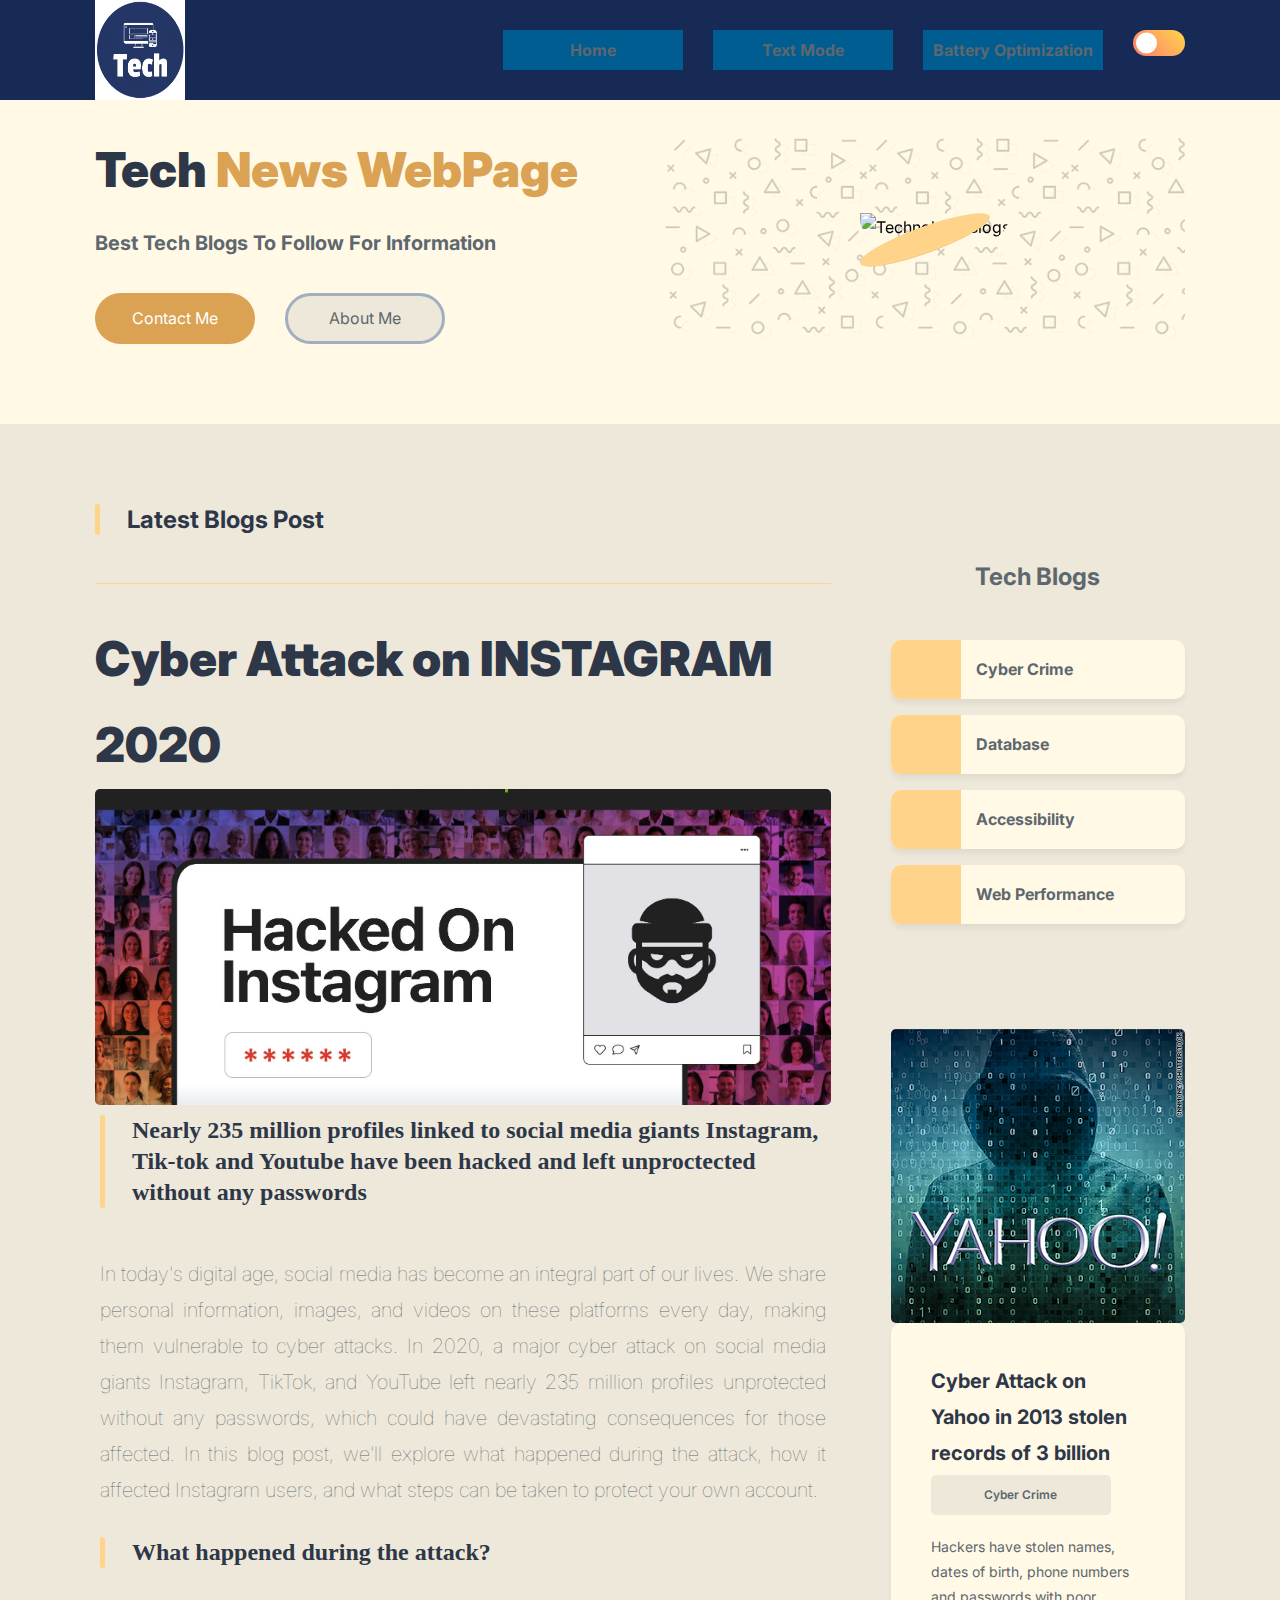
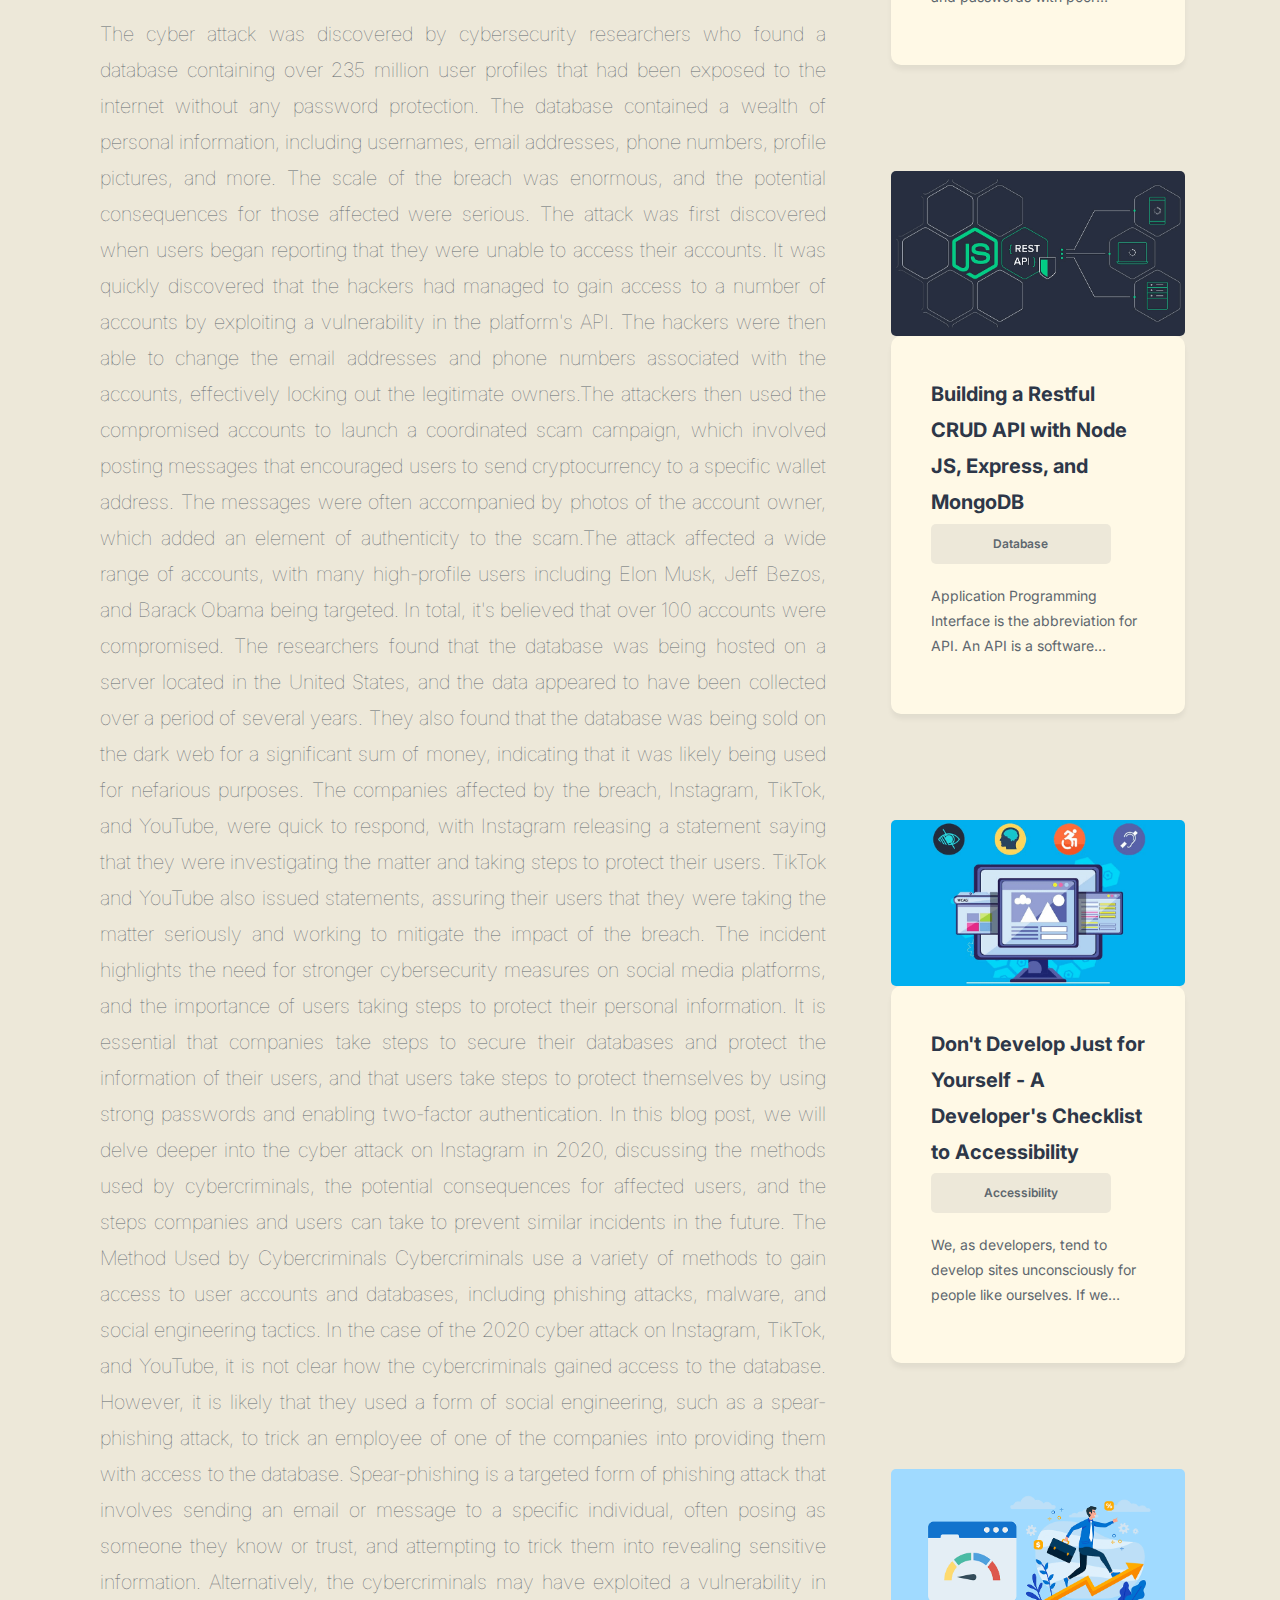
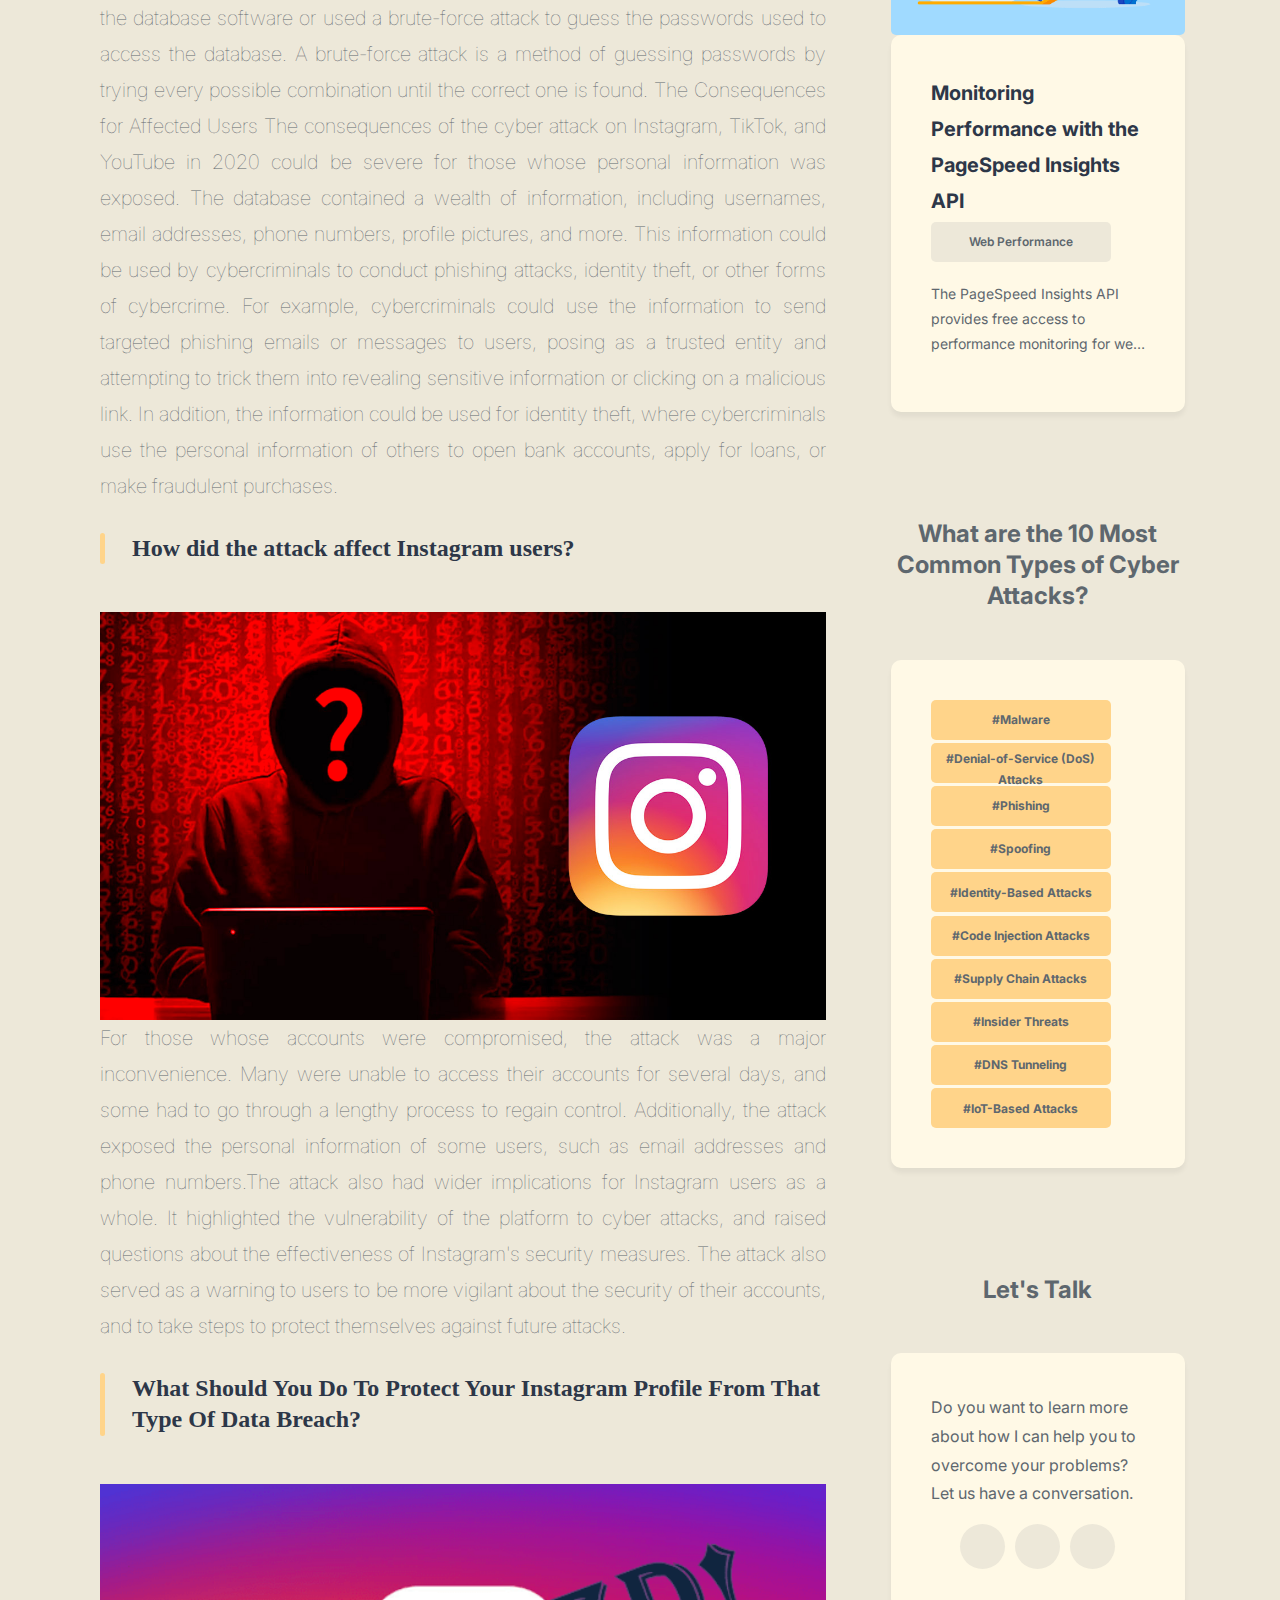
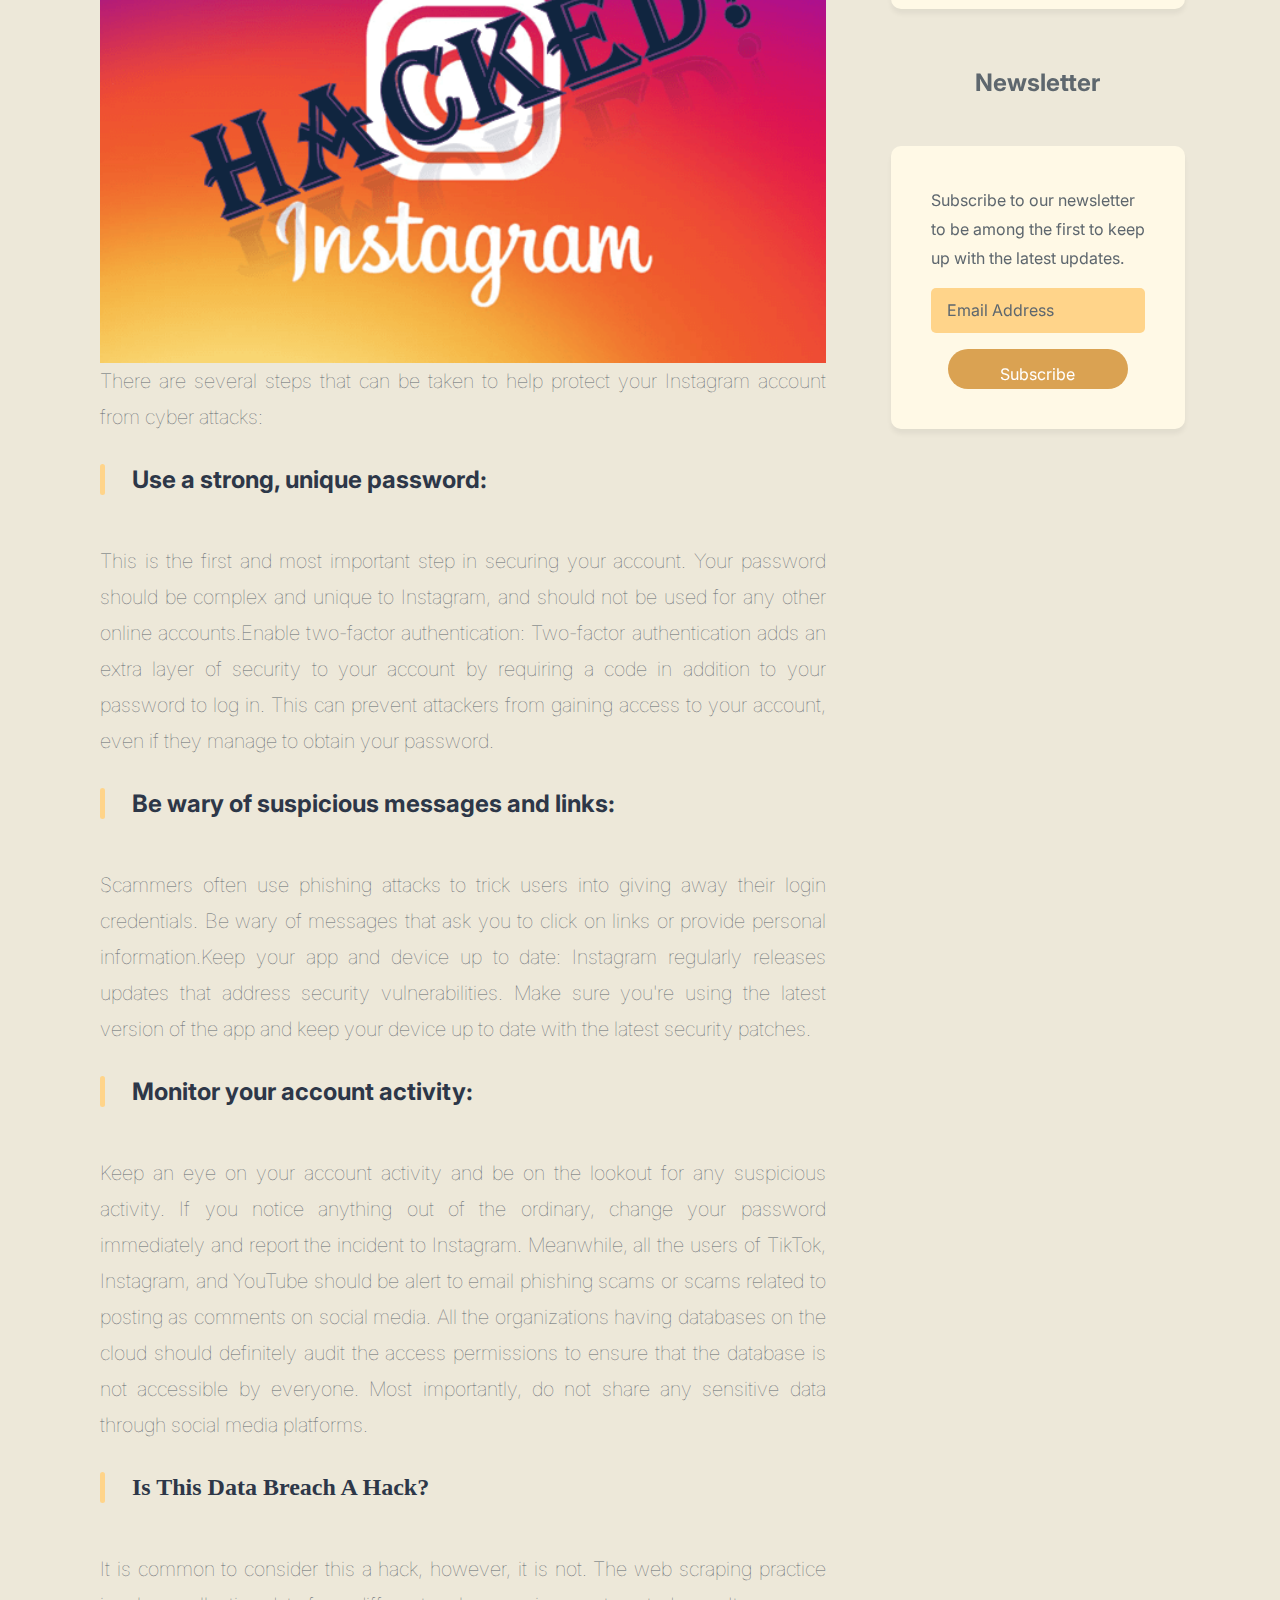
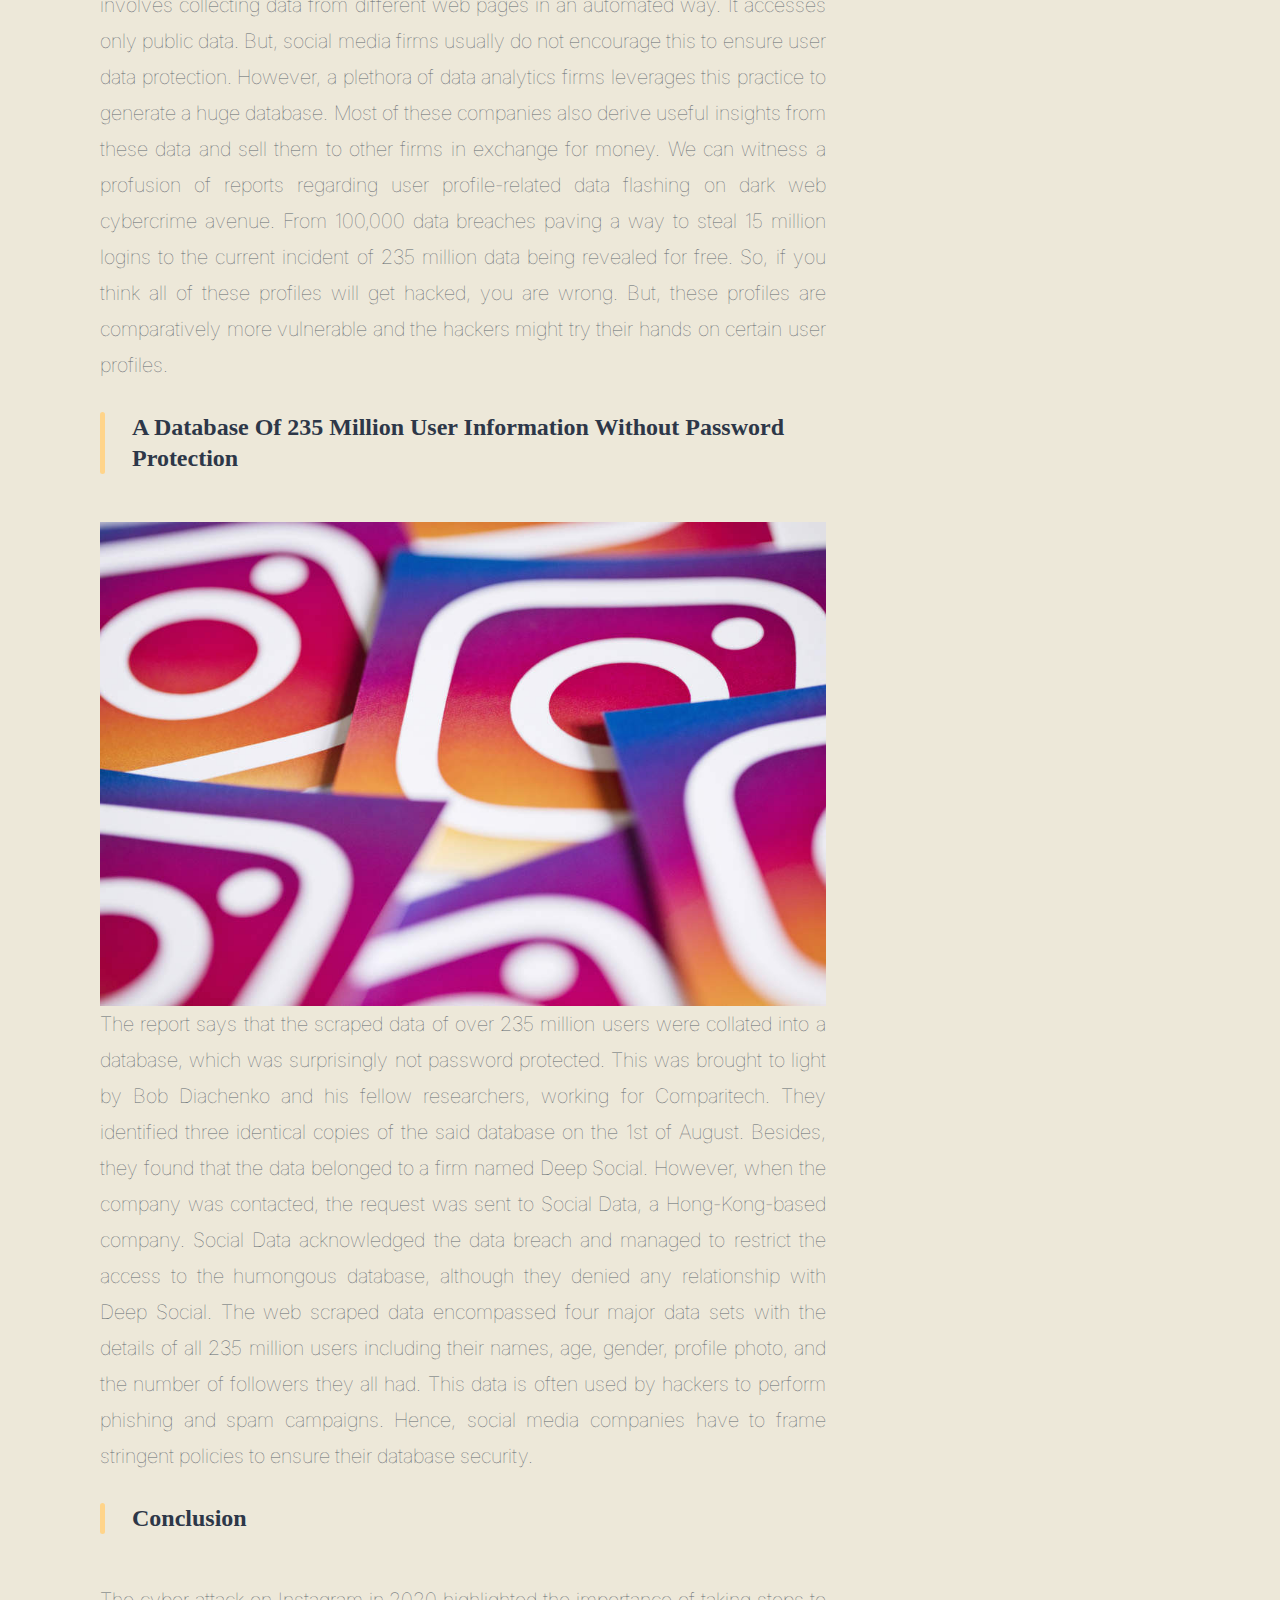
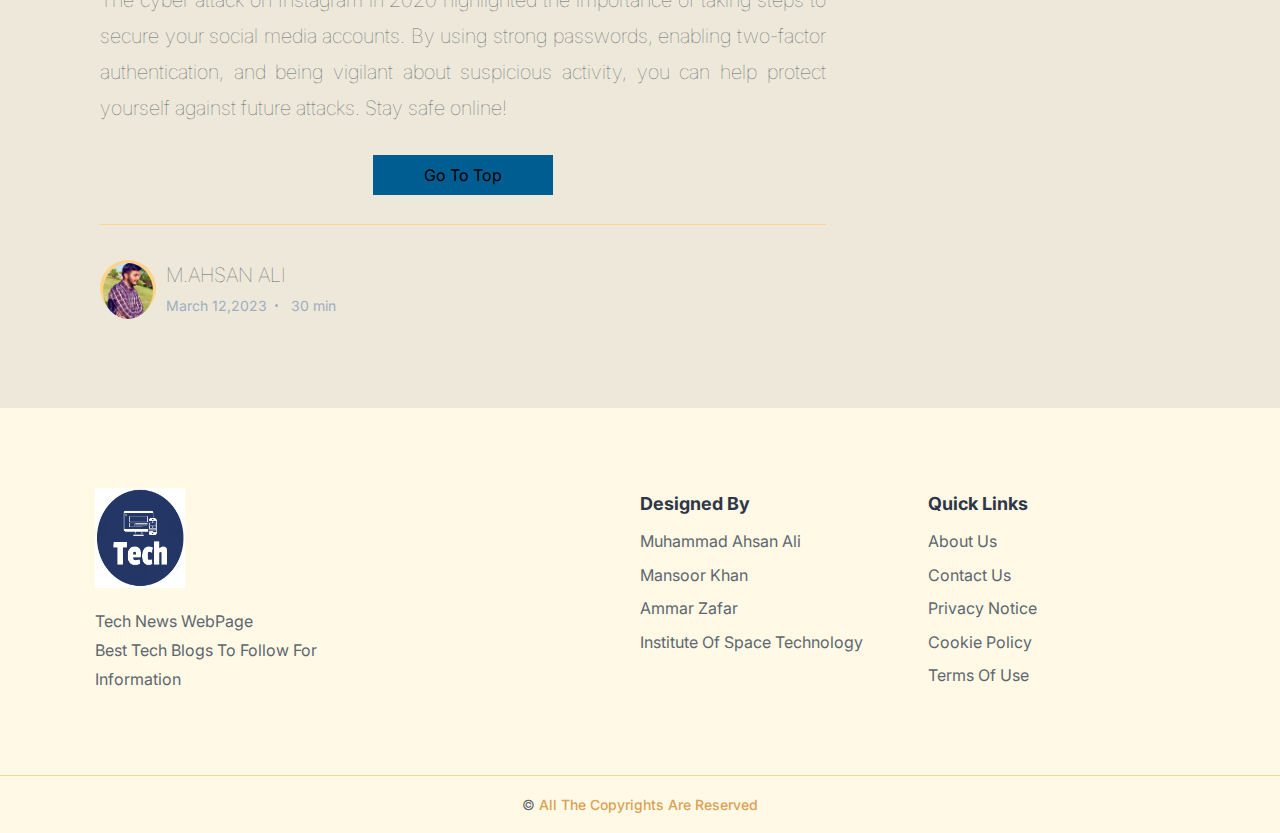
==== 200901025_CyberAttack_INSTAGRAM/index.html @ 63cee35b "back to normal" ====
<!DOCTYPE html>
<html lang="en">
<head>

  <meta charset="UTF-8">
  <meta http-equiv="X-UA-Compatible" content="IE=edge">
  <meta name="viewport" content="width=device-width, initial-scale=1.0">
  <title>Technology Blogs </title>
  <link rel="shortcut icon" href="./assets/images/fav.png" type="image/x-icon">
  <link rel="stylesheet" href="./assets/css/style.css">
  <link rel="preconnect" href="https://fonts.googleapis.com">
  <link rel="preconnect" href="https://fonts.gstatic.com" crossorigin>
  <link href="https://fonts.googleapis.com/css2?family=Inter:wght@400;500;600;700;900&display=swap" rel="stylesheet">
</head>
<!--
  Header section
-->
<body class="light-theme">

  <header>
    <div class="container">
      <nav class="navbar">
        <div class="logo-container">
          <img src="./assets/images/fav.png" alt="Tech blog's logo" width="90" height="100" id="logo-img" style="">
        </div>
        <div class="btn-group">
          <button class="theme-btn theme-btn-mobile light">
            <ion-icon name="moon" class="moon"></ion-icon>
            <ion-icon name="sunny" class="sun"></ion-icon>
          </button>
          <button class="nav-menu-btn">
            <ion-icon name="menu-outline"></ion-icon>
          </button>
        </div>
        <!-- ==========================NAVIGATION BAR============================= -->
        <div class="flex-wrapper">
          <ul class="desktop-nav">
            <li>
              <button onclick="location.href='#'" class="nav-link">Home</button>
            </li>
            <li>
              <button onclick="toggleTextMode()" id="textModeBtn" class="nav-link">Text Mode</button>
            </li>
            <li>
              <button id="batteryOptimizedBtn" class="nav-link" onclick="optimizeBattery()">Battery
                Optimization</button>
            </li>
          </ul>
          <button class="theme-btn theme-btn-desktop light">
            <ion-icon name="moon" class="moon"></ion-icon>
            <ion-icon name="sunny" class="sun"></ion-icon>
          </button>
        </div>
        <div class="mobile-nav">
          <button class="nav-close-btn">
            <ion-icon name="close-outline"></ion-icon>
          </button>
          <div class="wrapper">
            <p class="h3 nav-title">Main Menu</p>
            <ul>
              <li class="nav-item">
                <button onclick="location.href='#'" class="nav-link">Home</button>
              </li>
              <li class="nav-item">
                <button onclick="toggleTextMode()" id="textModeBtn" class="nav-link">Text Mode</button>
              </li>
              <li class="nav-item">
                <button id="batteryOptimizedBtn" class="nav-link" onclick="optimizeBattery()">Battery
                Optimization</button>
              </li>
              <button class="theme-btn theme-btn-desktop light">
                <ion-icon name="moon" class="moon"></ion-icon>
                <ion-icon name="sunny" class="sun"></ion-icon>
              </button>
            </ul>
          </div>
          <div>
            <p class="h3 nav-title">Blogs Types</p>
            <ul>
              <li class="nav-item">
                <a href="#" class="nav-link">Cybercrime</a>
              </li>
              <li class="nav-item">
                <a href="#" class="nav-link">Database</a>
              </li>
              <li class="nav-item">
                <a href="#" class="nav-link">Accessibility</a>
              </li>

              <li class="nav-item">
                <a href="#" class="nav-link">Web Performance</a>
              </li>
            </ul>
          </div>
        </div>
      </nav>
    </div>
  </header>
  <main>
    <!--
      - #HERO SECTION
    -->
    <div class="hero">
      <div class="container">
        <div class="left">
          <h1 class="h1">
            Tech <b>News&nbsp;WebPage</b>
          </h1>
          <p class="h3">
            Best Tech Blogs To Follow For Information
          </p>
          <div class="btn-group">
            <a href="#" class="btn btn-primary">Contact Me</a>
            <a href="#" class="btn btn-secondary">About Me</a>
          </div>
        </div>
        <div class="right">
          <div class="pattern-bg"></div>
          <div class="img-box">
            <img src="./assets/images/hero.png" alt="Technology Blogs" class="hero-img">
            <div class="shape shape-1"></div>
            <div class="shape shape-2"></div>
          </div>
        </div>
      </div>
    </div>
    <div class="main">
      <div class="container">
        <!--
          - BLOG SECTION
        -->
        <div class="blog">
          <h2 class="h2">Latest Blogs Post</h2>
         <!-- =========================================================================== -->
          <!--                 Blog on Cyber Attack on INSTAGRAM 2020                     -->
          <!-- =========================================================================== -->
          <p class="copyright"></p>
          <h1><a href="" class="h1">
              <m>Cyber Attack on INSTAGRAM 2020</m>
            </a></h1>
          <div class="blog-card-banner">
            <img src="./assets/images/insta1.png" alt="Building a Restful CRUD API with Node JS, Express, and MongoDB"
              width="250" class="blog-banner-img">
          </div>
          <div class="blog-content-wrapper">
            <h2>
              <k><a href="" class="h2">Nearly 235 million profiles linked to social media giants Instagram, Tik-tok and
                  Youtube have been hacked and left unproctected without any passwords</a></k>
            </h2>
            <p>
            <h4 class="h4">In today's digital age, social media has become an integral part of our lives. We share
              personal information, images, and videos on these platforms every day, making them vulnerable to cyber
              attacks. In 2020, a major cyber attack on social media giants Instagram, TikTok, and YouTube left nearly
              235 million profiles unprotected without any passwords, which could have devastating consequences for
              those affected.
              In this blog post, we'll explore what happened during the attack, how it affected Instagram users, and
              what steps can be taken to protect your own account.
            </h4><br>
            <h2>
              <k><a class="h2">What happened during the attack?</a></k>
            </h2>
            <h4 class="h4">The cyber attack was discovered by cybersecurity researchers who found a database containing
              over 235 million user profiles that had been exposed to the internet without any password protection. The
              database contained a wealth of personal information, including usernames, email addresses, phone numbers,
              profile pictures, and more. The scale of the breach was enormous, and the potential consequences for those
              affected were serious. The attack was first discovered when users began reporting that they were unable to
              access their accounts. It was quickly discovered that the hackers had managed to gain access to a number
              of accounts by exploiting a vulnerability in the platform's API. The hackers were then able to change the
              email addresses and phone numbers associated with the accounts, effectively locking out the legitimate
              owners.The attackers then used the compromised accounts to launch a coordinated scam campaign, which
              involved posting messages that encouraged users to send cryptocurrency to a specific wallet address. The
              messages were often accompanied by photos of the account owner, which added an element of authenticity to
              the scam.The attack affected a wide range of accounts, with many high-profile users including Elon Musk,
              Jeff Bezos, and Barack Obama being targeted. In total, it's believed that over 100 accounts were
              compromised. The researchers found that the database was being hosted on a server located in the United
              States, and the data appeared to have been collected over a period of several years. They also found that
              the database was being sold on the dark web for a significant sum of money, indicating that it was likely
              being used for nefarious purposes. The companies affected by the breach, Instagram, TikTok, and YouTube,
              were quick to respond, with Instagram releasing a statement saying that they were investigating the matter
              and taking steps to protect their users. TikTok and YouTube also issued statements, assuring their users
              that they were taking the matter seriously and working to mitigate the impact of the breach. The incident
              highlights the need for stronger cybersecurity measures on social media platforms, and the importance of
              users taking steps to protect their personal information. It is essential that companies take steps to
              secure their databases and protect the information of their users, and that users take steps to protect
              themselves by using strong passwords and enabling two-factor authentication. In this blog post, we will
              delve deeper into the cyber attack on Instagram in 2020, discussing the methods used by cybercriminals,
              the potential consequences for affected users, and the steps companies and users can take to prevent
              similar incidents in the future. The Method Used by Cybercriminals Cybercriminals use a variety of methods
              to gain access to user accounts and databases, including phishing attacks, malware, and social engineering
              tactics. In the case of the 2020 cyber attack on Instagram, TikTok, and YouTube, it is not clear how the
              cybercriminals gained access to the database. However, it is likely that they used a form of social
              engineering, such as a spear-phishing attack, to trick an employee of one of the companies into providing
              them with access to the database. Spear-phishing is a targeted form of phishing attack that involves
              sending an email or message to a specific individual, often posing as someone they know or trust, and
              attempting to trick them into revealing sensitive information. Alternatively, the cybercriminals may have
              exploited a vulnerability in the database software or used a brute-force attack to guess the passwords
              used to access the database. A brute-force attack is a method of guessing passwords by trying every
              possible combination until the correct one is found. The Consequences for Affected Users The consequences
              of the cyber attack on Instagram, TikTok, and YouTube in 2020 could be severe for those whose personal
              information was exposed. The database contained a wealth of information, including usernames, email
              addresses, phone numbers, profile pictures, and more. This information could be used by cybercriminals to
              conduct phishing attacks, identity theft, or other forms of cybercrime. For example, cybercriminals could
              use the information to send targeted phishing emails or messages to users, posing as a trusted entity and
              attempting to trick them into revealing sensitive information or clicking on a malicious link. In
              addition, the information could be used for identity theft, where cybercriminals use the personal
              information of others to open bank accounts, apply for loans, or make fraudulent purchases.</h4><br>
            <h2>
              <k><a class="h2">How did the attack affect Instagram users?</a></k>
            </h2>
            <img src="./assets/images/insta2.png" alt="Building a Restful CRUD API with Node JS, Express, and MongoDB"
              width="250" class="blog-banner-img">
            <h4 class="h4">For those whose accounts were compromised, the attack was a major inconvenience. Many were
              unable to access their accounts for several days, and some had to go through a lengthy process to regain
              control. Additionally, the attack exposed the personal information of some users, such as email addresses
              and phone numbers.The attack also had wider implications for Instagram users as a whole. It highlighted
              the vulnerability of the platform to cyber attacks, and raised questions about the effectiveness of
              Instagram's security measures. The attack also served as a warning to users to be more vigilant about the
              security of their accounts, and to take steps to protect themselves against future attacks.</h4><br>
            <h2>
              <k><a class="h2">What Should You Do To Protect Your Instagram Profile From That Type Of Data Breach? </a>
              </k>
            </h2>
            <img src="./assets/images/insta3.png" alt="Building a Restful CRUD API with Node JS, Express, and MongoDB"
              width="250" class="blog-banner-img">
            <h4 class="h4">There are several steps that can be taken to help protect your Instagram account from cyber
              attacks:</h4><br>
            <h2><a class="h2">Use a strong, unique password: </a></h2>
            <h4 class="h4">This is the first and most important step in securing your account. Your password should be
              complex and unique to Instagram, and should not be used for any other online accounts.Enable two-factor
              authentication: Two-factor authentication adds an extra layer of security to your account by requiring a
              code in addition to your password to log in. This can prevent attackers from gaining access to your
              account, even if they manage to obtain your password.</h4><br>
            <h2><a class="h2">Be wary of suspicious messages and links: </a></h2>
            <h4 class="h4">Scammers often use phishing attacks to trick users into giving away their login credentials.
              Be wary of messages that ask you to click on links or provide personal information.Keep your app and
              device up to date: Instagram regularly releases updates that address security vulnerabilities. Make sure
              you're using the latest version of the app and keep your device up to date with the latest security
              patches.</h4><br>
            <h2><a class="h2">Monitor your account activity: </a></h2>
            <h4 class="h4">Keep an eye on your account activity and be on the lookout for any suspicious activity. If
              you notice anything out of the ordinary, change your password immediately and report the incident to
              Instagram.
              Meanwhile, all the users of TikTok, Instagram, and YouTube should be alert to email phishing scams or
              scams related to posting as comments on social media. All the organizations having databases on the cloud
              should definitely audit the access permissions to ensure that the database is not accessible by everyone.
              Most importantly, do not share any sensitive data through social media platforms.
            </h4><br>
            <h2>
              <k><a class="h2">Is This Data Breach A Hack? </a></k>
            </h2>
            <h4 class="h4">It is common to consider this a hack, however, it is not. The web scraping practice involves
              collecting data from different web pages in an automated way. It accesses only public data. But, social
              media firms usually do not encourage this to ensure user data protection. However, a plethora of data
              analytics firms leverages this practice to generate a huge database. Most of these companies also derive
              useful insights from these data and sell them to other firms in exchange for money.
              We can witness a profusion of reports regarding user profile-related data flashing on dark web cybercrime
              avenue. From 100,000 data breaches paving a way to steal 15 million logins to the current incident of 235
              million data being revealed for free. So, if you think all of these profiles will get hacked, you are
              wrong. But, these profiles are comparatively more vulnerable and the hackers might try their hands on
              certain user profiles.
            </h4><br>
            <h2>
              <k><a class="h2">A Database Of 235 Million User Information Without Password Protection </a></k>
            </h2>
            <img src="./assets/images/insta4.png" alt="Building a Restful CRUD API with Node JS, Express, and MongoDB"
              width="250" class="blog-banner-img">
            <h4 class="h4">The report says that the scraped data of over 235 million users were collated into a
              database, which was surprisingly not password protected. This was brought to light by Bob Diachenko and
              his fellow researchers, working for Comparitech. They identified three identical copies of the said
              database on the 1st of August. Besides, they found that the data belonged to a firm named Deep Social.
              However, when the company was contacted, the request was sent to Social Data, a Hong-Kong-based company.
              Social Data acknowledged the data breach and managed to restrict the access to the humongous database,
              although they denied any relationship with Deep Social. The web scraped data encompassed four major data
              sets with the details of all 235 million users including their names, age, gender, profile photo, and the
              number of followers they all had. This data is often used by hackers to perform phishing and spam
              campaigns. Hence, social media companies have to frame stringent policies to ensure their database
              security. </h4><br>
            <h2>
              <k><a class="h2">Conclusion</a></k>
            </h2>
            <h4 class="h4">The cyber attack on Instagram in 2020 highlighted the importance of taking steps to secure
              your social media accounts. By using strong passwords, enabling two-factor authentication, and being
              vigilant about suspicious activity, you can help protect yourself against future attacks. Stay safe
              online!</h4><br>
            </p>
            <div class="button-container">
              <button onclick="topFunction()" id="myBtn" title="Go to top">Go To Top</button>
            </div><br>
            <p class="copyright"></p>
            <div class="wrapper-flex">
              <div class="profile-wrapper">
                <img src="./assets/images/author.png" alt="Julia walker" width="50">
              </div>
              <div class="wrapper">
                <a href="#" class="h4">M.AHSAN ALI</a>
                <p class="text-sm">
                  <time datetime="2021-10-15">March 12,2023</time>
                  <span class="separator"></span>
                  <ion-icon name="time-outline"></ion-icon>
                  <time datetime="PT5M">30 min</time>
                </p>
              </div>
            </div>
          </div>
          <!-- =================================================================== -->
        </div>
        <!--
          - ASIDE
        -->
        <div class="aside">
          <br><br>
          <div class="topics">
            <h2 class="h2">Tech Blogs</h2>
            <a href="#" class="topic-btn">
              <div class="icon-box">
                <ion-icon name="Skull-outline"></ion-icon>
              </div>
              <p>Cyber Crime</p>
            </a>
            <a href="#" class="topic-btn">
              <div class="icon-box">
                <ion-icon name="server-outline"></ion-icon>
              </div>
              <p>Database</p>
            </a>
            <a href="#" class="topic-btn">
              <div class="icon-box">
                <ion-icon name="accessibility-outline"></ion-icon>
              </div>
              <p>Accessibility</p>
            </a>
            <a href="#" class="topic-btn">
              <div class="icon-box">
                <ion-icon name="rocket-outline"></ion-icon>
              </div>
              <p>Web Performance</p>
            </a>
          </div>
          <br><br>
          <!-- ==================================TEMP1============================= -->
          <div class="tags">
            <div class="blog-card-banner">
              <img src="./assets/images/blog-3.png" alt="Dynamically Securing Databases using Hashicorp Vault"
                width="250" class="blog-banner-img">
            </div>
            <div class="wrapper">
              <h3><a href="" class="h3">Cyber Attack on Yahoo in 2013 stolen records of 3 billion</a></h3>
              <button class="blog-topic text-tiny">Cyber Crime</button>
              <p class="blog-text">
                Hackers have stolen names, dates of birth, phone numbers and passwords with poor encryption protection.
                In addition, they also had access to security questions and backup emails, useful information in case
                they were unable to crack certain passwords.
              </p>
            </div>
          </div>
          <!-- ==================================TEMP 2==============================-->
          <br><br>
          <div class="tags">
            <div class="blog-card-banner">
              <img src="./assets/images/blog-7.png" alt="Dynamically Securing Databases using Hashicorp Vault"
                width="250" class="blog-banner-img">
            </div>
            <div class="wrapper">
              <h3><a href="" class="h3">Building a Restful CRUD API with Node JS, Express, and MongoDB</a></h3>
              <button class="blog-topic text-tiny">Database</button>
              <p class="blog-text">
                Application Programming Interface is the abbreviation for API. An API is a software interface that
                enables two apps to communicate with one another. In other words, an API...
              </p>
            </div>
          </div>
          <!-- ==================================TEMP3 ================================-->
          <br><br>
          <div class="tags">
            <div class="blog-card-banner">
              <img src="./assets/images/blog-6.png" alt="Dynamically Securing Databases using Hashicorp Vault"
                width="250" class="blog-banner-img">
            </div>
            <div class="wrapper">
              <h3><a href="" class="h3">Don't Develop Just for Yourself - A Developer's Checklist to Accessibility</a>
              </h3>
              <button class="blog-topic text-tiny">Accessibility</button>
              <p class="blog-text">
                We, as developers, tend to develop sites unconsciously for people like ourselves. If we don't actively
                pay attention, the sites are often accessible only for certain...
              </p>
            </div>
          </div>
          <!-- ==================================TEMP4 ==============================-->
          <br><br>
          <div class="tags">
            <div class="blog-card-banner">
              <img src="./assets/images/blog-8.png" alt="Dynamically Securing Databases using Hashicorp Vault"
                width="250" class="blog-banner-img">
            </div>
            <div class="wrapper">
              <h3><a href="" class="h3">Monitoring Performance with the PageSpeed Insights API</a></h3>
              <button class="blog-topic text-tiny">Web Performance</button>
              <p class="blog-text">
                The PageSpeed Insights API provides free access to performance monitoring for web pages and returns data
                with suggestions for how to improve. The V5 API includes lab data from Lighthouse and real-world data
                from the Chrome User Experience Report (CrUX).
              </p>
            </div>
          </div>
          
          <!-- ==================================TEMP ================================-->
          <br><br>
          <div class="tags">
            <h2 class="h2">What are the 10 Most Common Types of Cyber Attacks?</h2>
            <div class="wrapper">
              <button class="hashtag">#Malware</button>
              <button class="hashtag">#Denial-of-Service (DoS) Attacks</button>
              <button class="hashtag">#Phishing </button>
              <button class="hashtag">#Spoofing </button>
              <button class="hashtag">#Identity-Based Attacks</button>
              <button class="hashtag">#Code Injection Attacks</button>
              <button class="hashtag">#Supply Chain Attacks</button>
              <button class="hashtag">#Insider Threats</button>
              <button class="hashtag">#DNS Tunneling</button>
              <button class="hashtag">#IoT-Based Attacks</button>
            </div>
          </div>
          <div class="contact">
            <br><br>
            <h2 class="h2">Let's Talk</h2>

            <div class="wrapper">

              <p>
                Do you want to learn more about how I can help you to overcome your problems? Let us have a
                conversation.
              </p>

              <ul class="social-link">

                <li>
                  <a href="#" class="icon-box discord">
                    <ion-icon name="logo-discord"></ion-icon>
                  </a>
                </li>

                <li>
                  <a href="#" class="icon-box twitter">
                    <ion-icon name="logo-twitter"></ion-icon>
                  </a>
                </li>

                <li>
                  <a href="#" class="icon-box facebook">
                    <ion-icon name="logo-facebook"></ion-icon>
                  </a>
                </li>

              </ul>

            </div>

            <br><br>

            <div class="newsletter">

              <h2 class="h2">Newsletter</h2>

              <div class="wrapper">

                <p>
                  Subscribe to our newsletter to be among the first to keep up with the latest updates.
                </p>

                <form action="#">
                  <input type="email" name="email" placeholder="Email Address" required>

                  <button type="submit" class="btn btn-primary">Subscribe</button>
                </form>

              </div>

            </div>

          </div>

        </div>

      </div>

  </main>

  <!--
    - #FOOTER
  -->

  <footer>

    <div class="container">

      <div class="wrapper">

        <a href="#" class="footer-logo">
          <img src="./assets/images/fav.png" alt="Tech blog's logo" width="90" height="100" id="logo-img" style="">
        </a>

        <p class="footer-text">
          Tech News WebPage<br>
          Best Tech Blogs To Follow For Information
        </p>

      </div>

      <div class="wrapper">

        <p class="footer-title">Designed By</p>

        <ul>

          <li>
            <a href="#" class="footer-link">Muhammad Ahsan Ali </a>
          </li>

          <li>
            <a href="#" class="footer-link">Mansoor Khan </a>
          </li>

          <li>
            <a href="#" class="footer-link">Ammar Zafar </a>
          </li>

          <li>
            <a href="#" class="footer-link">Institute Of Space Technology</a>
          </li>

        </ul>

      </div>

      <div class="wrapper">

        <p class="footer-title">Quick Links</p>

        <ul>
          <li>
            <a href="#" class="footer-link">About Us</a>
          </li>

          <li>
            <a href="#" class="footer-link">Contact Us</a>
          </li>
          <li>
            <a href="#" class="footer-link">Privacy Notice</a>
          </li>

          <li>
            <a href="#" class="footer-link">Cookie Policy</a>
          </li>

          <li>
            <a href="#" class="footer-link">Terms Of Use</a>
          </li>
        </ul>

      </div>
    </div>

    <p class="copyright">
      &copy; <a href="#">All The Copyrights Are Reserved </a>
    </p>

  </footer>
  <!--
    - custom js link
  -->
  <script src="./assets/js/script.min.js"></script>
  <script src="./assets/js/script.js"></script>
  <!--
    - ionicon link
  -->
  <script type="module" src="https://unpkg.com/ionicons@5.5.2/dist/ionicons/ionicons.esm.js"></script>
  <script nomodule src="https://unpkg.com/ionicons@5.5.2/dist/ionicons/ionicons.js"></script>

</body>

</html>

<script type="text/javascript">
;window.NREUM||(NREUM={});NREUM.init={distributed_tracing:{enabled:true},privacy:{cookies_enabled:true},ajax:{deny_list:["bam.eu01.nr-data.net"]}};

;NREUM.loader_config={accountID:"4302598",trustKey:"4302598",agentID:"538550368",licenseKey:"NRJS-611cd98911135802f0b",applicationID:"538550368"};
;NREUM.info={beacon:"bam.eu01.nr-data.net",errorBeacon:"bam.eu01.nr-data.net",licenseKey:"NRJS-611cd98911135802f0b",applicationID:"538550368",sa:1};
;/*! For license information please see nr-loader-spa-1.249.0.min.js.LICENSE.txt */
(()=>{var e,t,r={234:(e,t,r)=>{"use strict";r.d(t,{P_:()=>m,Mt:()=>b,C5:()=>s,DL:()=>A,OP:()=>N,lF:()=>j,Yu:()=>E,Dg:()=>v,CX:()=>c,GE:()=>x,sU:()=>R});var n=r(8632),i=r(9567);const o={beacon:n.ce.beacon,errorBeacon:n.ce.errorBeacon,licenseKey:void 0,applicationID:void 0,sa:void 0,queueTime:void 0,applicationTime:void 0,ttGuid:void 0,user:void 0,account:void 0,product:void 0,extra:void 0,jsAttributes:{},userAttributes:void 0,atts:void 0,transactionName:void 0,tNamePlain:void 0},a={};function s(e){if(!e)throw new Error("All info objects require an agent identifier!");if(!a[e])throw new Error("Info for ".concat(e," was never set"));return a[e]}function c(e,t){if(!e)throw new Error("All info objects require an agent identifier!");a[e]=(0,i.D)(t,o);const r=(0,n.ek)(e);r&&(r.info=a[e])}const u=e=>{if(!e||"string"!=typeof e)return!1;try{document.createDocumentFragment().querySelector(e)}catch{return!1}return!0};var d=r(7056),l=r(50);const f="[data-nr-mask]",h=()=>{const e={mask_selector:"*",block_selector:"[data-nr-block]",mask_input_options:{color:!1,date:!1,"datetime-local":!1,email:!1,month:!1,number:!1,range:!1,search:!1,tel:!1,text:!1,time:!1,url:!1,week:!1,textarea:!1,select:!1,password:!0}};return{feature_flags:[],proxy:{assets:void 0,beacon:void 0},privacy:{cookies_enabled:!0},ajax:{deny_list:void 0,block_internal:!0,enabled:!0,harvestTimeSeconds:10,autoStart:!0},distributed_tracing:{enabled:void 0,exclude_newrelic_header:void 0,cors_use_newrelic_header:void 0,cors_use_tracecontext_headers:void 0,allowed_origins:void 0},session:{domain:void 0,expiresMs:d.oD,inactiveMs:d.Hb},ssl:void 0,obfuscate:void 0,jserrors:{enabled:!0,harvestTimeSeconds:10,autoStart:!0},metrics:{enabled:!0,autoStart:!0},page_action:{enabled:!0,harvestTimeSeconds:30,autoStart:!0},page_view_event:{enabled:!0,autoStart:!0},page_view_timing:{enabled:!0,harvestTimeSeconds:30,long_task:!1,autoStart:!0},session_trace:{enabled:!0,harvestTimeSeconds:10,autoStart:!0},harvest:{tooManyRequestsDelay:60},session_replay:{autoStart:!0,enabled:!1,harvestTimeSeconds:60,sampling_rate:50,error_sampling_rate:50,collect_fonts:!1,inline_images:!1,inline_stylesheet:!0,mask_all_inputs:!0,get mask_text_selector(){return e.mask_selector},set mask_text_selector(t){u(t)?e.mask_selector="".concat(t,",").concat(f):""===t||null===t?e.mask_selector=f:(0,l.Z)("An invalid session_replay.mask_selector was provided. '*' will be used.",t)},get block_class(){return"nr-block"},get ignore_class(){return"nr-ignore"},get mask_text_class(){return"nr-mask"},get block_selector(){return e.block_selector},set block_selector(t){u(t)?e.block_selector+=",".concat(t):""!==t&&(0,l.Z)("An invalid session_replay.block_selector was provided and will not be used",t)},get mask_input_options(){return e.mask_input_options},set mask_input_options(t){t&&"object"==typeof t?e.mask_input_options={...t,password:!0}:(0,l.Z)("An invalid session_replay.mask_input_option was provided and will not be used",t)}},spa:{enabled:!0,harvestTimeSeconds:10,autoStart:!0}}},p={},g="All configuration objects require an agent identifier!";function m(e){if(!e)throw new Error(g);if(!p[e])throw new Error("Configuration for ".concat(e," was never set"));return p[e]}function v(e,t){if(!e)throw new Error(g);p[e]=(0,i.D)(t,h());const r=(0,n.ek)(e);r&&(r.init=p[e])}function b(e,t){if(!e)throw new Error(g);var r=m(e);if(r){for(var n=t.split("."),i=0;i<n.length-1;i++)if("object"!=typeof(r=r[n[i]]))return;r=r[n[n.length-1]]}return r}const y={accountID:void 0,trustKey:void 0,agentID:void 0,licenseKey:void 0,applicationID:void 0,xpid:void 0},w={};function A(e){if(!e)throw new Error("All loader-config objects require an agent identifier!");if(!w[e])throw new Error("LoaderConfig for ".concat(e," was never set"));return w[e]}function x(e,t){if(!e)throw new Error("All loader-config objects require an agent identifier!");w[e]=(0,i.D)(t,y);const r=(0,n.ek)(e);r&&(r.loader_config=w[e])}const E=(0,n.mF)().o;var _=r(385),T=r(6818);const S={buildEnv:T.Re,customTransaction:void 0,disabled:!1,distMethod:T.gF,isolatedBacklog:!1,loaderType:void 0,maxBytes:3e4,offset:Math.floor(_._A?.performance?.timeOrigin||_._A?.performance?.timing?.navigationStart||Date.now()),onerror:void 0,origin:""+_._A.location,ptid:void 0,releaseIds:{},session:void 0,xhrWrappable:"function"==typeof _._A.XMLHttpRequest?.prototype?.addEventListener,version:T.q4,denyList:void 0},D={};function N(e){if(!e)throw new Error("All runtime objects require an agent identifier!");if(!D[e])throw new Error("Runtime for ".concat(e," was never set"));return D[e]}function R(e,t){if(!e)throw new Error("All runtime objects require an agent identifier!");D[e]=(0,i.D)(t,S);const r=(0,n.ek)(e);r&&(r.runtime=D[e])}function j(e){return function(e){try{const t=s(e);return!!t.licenseKey&&!!t.errorBeacon&&!!t.applicationID}catch(e){return!1}}(e)}},9567:(e,t,r)=>{"use strict";r.d(t,{D:()=>i});var n=r(50);function i(e,t){try{if(!e||"object"!=typeof e)return(0,n.Z)("Setting a Configurable requires an object as input");if(!t||"object"!=typeof t)return(0,n.Z)("Setting a Configurable requires a model to set its initial properties");const r=Object.create(Object.getPrototypeOf(t),Object.getOwnPropertyDescriptors(t)),o=0===Object.keys(r).length?e:r;for(let a in o)if(void 0!==e[a])try{Array.isArray(e[a])&&Array.isArray(t[a])?r[a]=Array.from(new Set([...e[a],...t[a]])):"object"==typeof e[a]&&"object"==typeof t[a]?r[a]=i(e[a],t[a]):r[a]=e[a]}catch(e){(0,n.Z)("An error occurred while setting a property of a Configurable",e)}return r}catch(e){(0,n.Z)("An error occured while setting a Configurable",e)}}},6818:(e,t,r)=>{"use strict";r.d(t,{Re:()=>i,gF:()=>o,lF:()=>a,q4:()=>n});const n="1.249.0",i="PROD",o="CDN",a="2.0.0-alpha.11"},385:(e,t,r)=>{"use strict";r.d(t,{FN:()=>c,IF:()=>l,LW:()=>a,Nk:()=>h,Tt:()=>u,_A:()=>o,cv:()=>p,iS:()=>s,il:()=>n,ux:()=>d,v6:()=>i,w1:()=>f});const n="undefined"!=typeof window&&!!window.document,i="undefined"!=typeof WorkerGlobalScope&&("undefined"!=typeof self&&self instanceof WorkerGlobalScope&&self.navigator instanceof WorkerNavigator||"undefined"!=typeof globalThis&&globalThis instanceof WorkerGlobalScope&&globalThis.navigator instanceof WorkerNavigator),o=n?window:"undefined"!=typeof WorkerGlobalScope&&("undefined"!=typeof self&&self instanceof WorkerGlobalScope&&self||"undefined"!=typeof globalThis&&globalThis instanceof WorkerGlobalScope&&globalThis),a="complete"===o?.document?.readyState,s=Boolean("hidden"===o?.document?.visibilityState),c=""+o?.location,u=/iPad|iPhone|iPod/.test(o.navigator?.userAgent),d=u&&"undefined"==typeof SharedWorker,l=(()=>{const e=o.navigator?.userAgent?.match(/Firefox[/\s](\d+\.\d+)/);return Array.isArray(e)&&e.length>=2?+e[1]:0})(),f=Boolean(n&&window.document.documentMode),h=!!o.navigator?.sendBeacon,p=Math.floor(o?.performance?.timeOrigin||o?.performance?.timing?.navigationStart||Date.now())},1117:(e,t,r)=>{"use strict";r.d(t,{w:()=>o});var n=r(50);const i={agentIdentifier:"",ee:void 0};class o{constructor(e){try{if("object"!=typeof e)return(0,n.Z)("shared context requires an object as input");this.sharedContext={},Object.assign(this.sharedContext,i),Object.entries(e).forEach((e=>{let[t,r]=e;Object.keys(i).includes(t)&&(this.sharedContext[t]=r)}))}catch(e){(0,n.Z)("An error occured while setting SharedContext",e)}}}},8e3:(e,t,r)=>{"use strict";r.d(t,{L:()=>d,R:()=>c});var n=r(8325),i=r(1284),o=r(4322),a=r(3325);const s={};function c(e,t){const r={staged:!1,priority:a.p[t]||0};u(e),s[e].get(t)||s[e].set(t,r)}function u(e){e&&(s[e]||(s[e]=new Map))}function d(){let e=arguments.length>0&&void 0!==arguments[0]?arguments[0]:"",t=arguments.length>1&&void 0!==arguments[1]?arguments[1]:"feature";if(u(e),!e||!s[e].get(t))return a(t);s[e].get(t).staged=!0;const r=[...s[e]];function a(t){const r=e?n.ee.get(e):n.ee,a=o.X.handlers;if(r.backlog&&a){var s=r.backlog[t],c=a[t];if(c){for(var u=0;s&&u<s.length;++u)l(s[u],c);(0,i.D)(c,(function(e,t){(0,i.D)(t,(function(t,r){r[0].on(e,r[1])}))}))}delete a[t],r.backlog[t]=null,r.emit("drain-"+t,[])}}r.every((e=>{let[t,r]=e;return r.staged}))&&(r.sort(((e,t)=>e[1].priority-t[1].priority)),r.forEach((t=>{let[r]=t;s[e].delete(r),a(r)})))}function l(e,t){var r=e[1];(0,i.D)(t[r],(function(t,r){var n=e[0];if(r[0]===n){var i=r[1],o=e[3],a=e[2];i.apply(o,a)}}))}},8325:(e,t,r)=>{"use strict";r.d(t,{A:()=>c,ee:()=>u});var n=r(8632),i=r(2210),o=r(234);class a{constructor(e){this.contextId=e}}var s=r(3117);const c="nr@context:".concat(s.a),u=function e(t,r){var n={},s={},d={},f=!1;try{f=16===r.length&&(0,o.OP)(r).isolatedBacklog}catch(e){}var h={on:g,addEventListener:g,removeEventListener:function(e,t){var r=n[e];if(!r)return;for(var i=0;i<r.length;i++)r[i]===t&&r.splice(i,1)},emit:function(e,r,n,i,o){!1!==o&&(o=!0);if(u.aborted&&!i)return;t&&o&&t.emit(e,r,n);for(var a=p(n),c=m(e),d=c.length,l=0;l<d;l++)c[l].apply(a,r);var f=b()[s[e]];f&&f.push([h,e,r,a]);return a},get:v,listeners:m,context:p,buffer:function(e,t){const r=b();if(t=t||"feature",h.aborted)return;Object.entries(e||{}).forEach((e=>{let[n,i]=e;s[i]=t,t in r||(r[t]=[])}))},abort:l,aborted:!1,isBuffering:function(e){return!!b()[s[e]]},debugId:r,backlog:f?{}:t&&"object"==typeof t.backlog?t.backlog:{}};return h;function p(e){return e&&e instanceof a?e:e?(0,i.X)(e,c,(()=>new a(c))):new a(c)}function g(e,t){n[e]=m(e).concat(t)}function m(e){return n[e]||[]}function v(t){return d[t]=d[t]||e(h,t)}function b(){return h.backlog}}(void 0,"globalEE"),d=(0,n.fP)();function l(){u.aborted=!0,u.backlog={}}d.ee||(d.ee=u)},5546:(e,t,r)=>{"use strict";r.d(t,{E:()=>n,p:()=>i});var n=r(8325).ee.get("handle");function i(e,t,r,i,o){o?(o.buffer([e],i),o.emit(e,t,r)):(n.buffer([e],i),n.emit(e,t,r))}},4322:(e,t,r)=>{"use strict";r.d(t,{X:()=>o});var n=r(5546);o.on=a;var i=o.handlers={};function o(e,t,r,o){a(o||n.E,i,e,t,r)}function a(e,t,r,i,o){o||(o="feature"),e||(e=n.E);var a=t[o]=t[o]||{};(a[r]=a[r]||[]).push([e,i])}},3239:(e,t,r)=>{"use strict";r.d(t,{bP:()=>s,iz:()=>c,m$:()=>a});var n=r(385);let i=!1,o=!1;try{const e={get passive(){return i=!0,!1},get signal(){return o=!0,!1}};n._A.addEventListener("test",null,e),n._A.removeEventListener("test",null,e)}catch(e){}function a(e,t){return i||o?{capture:!!e,passive:i,signal:t}:!!e}function s(e,t){let r=arguments.length>2&&void 0!==arguments[2]&&arguments[2],n=arguments.length>3?arguments[3]:void 0;window.addEventListener(e,t,a(r,n))}function c(e,t){let r=arguments.length>2&&void 0!==arguments[2]&&arguments[2],n=arguments.length>3?arguments[3]:void 0;document.addEventListener(e,t,a(r,n))}},3117:(e,t,r)=>{"use strict";r.d(t,{a:()=>n});const n=(0,r(4402).Rl)()},4402:(e,t,r)=>{"use strict";r.d(t,{Ht:()=>u,M:()=>c,Rl:()=>a,ky:()=>s});var n=r(385);const i="xxxxxxxx-xxxx-4xxx-yxxx-xxxxxxxxxxxx";function o(e,t){return e?15&e[t]:16*Math.random()|0}function a(){const e=n._A?.crypto||n._A?.msCrypto;let t,r=0;return e&&e.getRandomValues&&(t=e.getRandomValues(new Uint8Array(30))),i.split("").map((e=>"x"===e?o(t,r++).toString(16):"y"===e?(3&o()|8).toString(16):e)).join("")}function s(e){const t=n._A?.crypto||n._A?.msCrypto;let r,i=0;t&&t.getRandomValues&&(r=t.getRandomValues(new Uint8Array(e)));const a=[];for(var s=0;s<e;s++)a.push(o(r,++i).toString(16));return a.join("")}function c(){return s(16)}function u(){return s(32)}},7056:(e,t,r)=>{"use strict";r.d(t,{Bq:()=>n,Hb:()=>o,oD:()=>i});const n="NRBA",i=144e5,o=18e5},7894:(e,t,r)=>{"use strict";function n(){return Math.round(performance.now())}r.d(t,{z:()=>n})},7243:(e,t,r)=>{"use strict";r.d(t,{e:()=>i});var n=r(385);function i(e){if(0===(e||"").indexOf("data:"))return{protocol:"data"};try{const t=new URL(e,location.href),r={port:t.port,hostname:t.hostname,pathname:t.pathname,search:t.search,protocol:t.protocol.slice(0,t.protocol.indexOf(":")),sameOrigin:t.protocol===n._A?.location?.protocol&&t.host===n._A?.location?.host};return r.port&&""!==r.port||("http:"===t.protocol&&(r.port="80"),"https:"===t.protocol&&(r.port="443")),r.pathname&&""!==r.pathname?r.pathname.startsWith("/")||(r.pathname="/".concat(r.pathname)):r.pathname="/",r}catch(e){return{}}}},50:(e,t,r)=>{"use strict";function n(e,t){"function"==typeof console.warn&&(console.warn("New Relic: ".concat(e)),t&&console.warn(t))}r.d(t,{Z:()=>n})},2825:(e,t,r)=>{"use strict";r.d(t,{N:()=>d,T:()=>l});var n=r(8325),i=r(5546),o=r(3325),a=r(385);const s="newrelic";const c={stn:[o.D.sessionTrace],err:[o.D.jserrors,o.D.metrics],ins:[o.D.pageAction],spa:[o.D.spa],sr:[o.D.sessionReplay,o.D.sessionTrace]},u=new Set;function d(e,t){const r=n.ee.get(t);e&&"object"==typeof e&&(u.has(t)||(Object.entries(e).forEach((e=>{let[t,n]=e;c[t]?c[t].forEach((e=>{n?(0,i.p)("feat-"+t,[],void 0,e,r):(0,i.p)("block-"+t,[],void 0,e,r),(0,i.p)("rumresp-"+t,[Boolean(n)],void 0,e,r)})):n&&(0,i.p)("feat-"+t,[],void 0,void 0,r),l[t]=Boolean(n)})),Object.keys(c).forEach((e=>{void 0===l[e]&&(c[e]?.forEach((t=>(0,i.p)("rumresp-"+e,[!1],void 0,t,r))),l[e]=!1)})),u.add(t),function(){let e=arguments.length>0&&void 0!==arguments[0]?arguments[0]:{};try{a._A.dispatchEvent(new CustomEvent(s,{detail:e}))}catch(e){}}({loaded:!0})))}const l={}},2210:(e,t,r)=>{"use strict";r.d(t,{X:()=>i});var n=Object.prototype.hasOwnProperty;function i(e,t,r){if(n.call(e,t))return e[t];var i=r();if(Object.defineProperty&&Object.keys)try{return Object.defineProperty(e,t,{value:i,writable:!0,enumerable:!1}),i}catch(e){}return e[t]=i,i}},1284:(e,t,r)=>{"use strict";r.d(t,{D:()=>n});const n=(e,t)=>Object.entries(e||{}).map((e=>{let[r,n]=e;return t(r,n)}))},4351:(e,t,r)=>{"use strict";r.d(t,{P:()=>o});var n=r(8325);const i=()=>{const e=new WeakSet;return(t,r)=>{if("object"==typeof r&&null!==r){if(e.has(r))return;e.add(r)}return r}};function o(e){try{return JSON.stringify(e,i())}catch(e){try{n.ee.emit("internal-error",[e])}catch(e){}}}},3960:(e,t,r)=>{"use strict";r.d(t,{KB:()=>a,b2:()=>o});var n=r(3239);function i(){return"undefined"==typeof document||"complete"===document.readyState}function o(e,t){if(i())return e();(0,n.bP)("load",e,t)}function a(e){if(i())return e();(0,n.iz)("DOMContentLoaded",e)}},8632:(e,t,r)=>{"use strict";r.d(t,{EZ:()=>d,ce:()=>o,ek:()=>u,fP:()=>a,gG:()=>l,h5:()=>c,mF:()=>s});var n=r(7894),i=r(385);const o={beacon:"bam.nr-data.net",errorBeacon:"bam.nr-data.net"};function a(){return i._A.NREUM||(i._A.NREUM={}),void 0===i._A.newrelic&&(i._A.newrelic=i._A.NREUM),i._A.NREUM}function s(){let e=a();return e.o||(e.o={ST:i._A.setTimeout,SI:i._A.setImmediate,CT:i._A.clearTimeout,XHR:i._A.XMLHttpRequest,REQ:i._A.Request,EV:i._A.Event,PR:i._A.Promise,MO:i._A.MutationObserver,FETCH:i._A.fetch}),e}function c(e,t){let r=a();r.initializedAgents??={},t.initializedAt={ms:(0,n.z)(),date:new Date},r.initializedAgents[e]=t}function u(e){let t=a();return t.initializedAgents?.[e]}function d(e,t){a()[e]=t}function l(){return function(){let e=a();const t=e.info||{};e.info={beacon:o.beacon,errorBeacon:o.errorBeacon,...t}}(),function(){let e=a();const t=e.init||{};e.init={...t}}(),s(),function(){let e=a();const t=e.loader_config||{};e.loader_config={...t}}(),a()}},7956:(e,t,r)=>{"use strict";r.d(t,{N:()=>i});var n=r(3239);function i(e){let t=arguments.length>1&&void 0!==arguments[1]&&arguments[1],r=arguments.length>2?arguments[2]:void 0,i=arguments.length>3?arguments[3]:void 0;(0,n.iz)("visibilitychange",(function(){if(t)return void("hidden"===document.visibilityState&&e());e(document.visibilityState)}),r,i)}},1214:(e,t,r)=>{"use strict";r.d(t,{em:()=>b,u5:()=>D,QU:()=>j,_L:()=>I,Gm:()=>H,Lg:()=>L,BV:()=>G,Kf:()=>Y});var n=r(8325),i=r(3117);const o="nr@original:".concat(i.a);var a=Object.prototype.hasOwnProperty,s=!1;function c(e,t){return e||(e=n.ee),r.inPlace=function(e,t,n,i,o){n||(n="");const a="-"===n.charAt(0);for(let s=0;s<t.length;s++){const c=t[s],u=e[c];d(u)||(e[c]=r(u,a?c+n:n,i,c,o))}},r.flag=o,r;function r(t,r,n,s,c){return d(t)?t:(r||(r=""),nrWrapper[o]=t,function(e,t,r){if(Object.defineProperty&&Object.keys)try{return Object.keys(e).forEach((function(r){Object.defineProperty(t,r,{get:function(){return e[r]},set:function(t){return e[r]=t,t}})})),t}catch(e){u([e],r)}for(var n in e)a.call(e,n)&&(t[n]=e[n])}(t,nrWrapper,e),nrWrapper);function nrWrapper(){var o,a,d,l;try{a=this,o=[...arguments],d="function"==typeof n?n(o,a):n||{}}catch(t){u([t,"",[o,a,s],d],e)}i(r+"start",[o,a,s],d,c);try{return l=t.apply(a,o)}catch(e){throw i(r+"err",[o,a,e],d,c),e}finally{i(r+"end",[o,a,l],d,c)}}}function i(r,n,i,o){if(!s||t){var a=s;s=!0;try{e.emit(r,n,i,t,o)}catch(t){u([t,r,n,i],e)}s=a}}}function u(e,t){t||(t=n.ee);try{t.emit("internal-error",e)}catch(e){}}function d(e){return!(e&&"function"==typeof e&&e.apply&&!e[o])}var l=r(2210),f=r(385);const h={},p=f._A.XMLHttpRequest,g="addEventListener",m="removeEventListener",v="nr@wrapped:".concat(n.A);function b(e){var t=function(e){return(e||n.ee).get("events")}(e);if(h[t.debugId]++)return t;h[t.debugId]=1;var r=c(t,!0);function i(e){r.inPlace(e,[g,m],"-",o)}function o(e,t){return e[1]}return"getPrototypeOf"in Object&&(f.il&&y(document,i),y(f._A,i),y(p.prototype,i)),t.on(g+"-start",(function(e,t){var n=e[1];if(null!==n&&("function"==typeof n||"object"==typeof n)){var i=(0,l.X)(n,v,(function(){var e={object:function(){if("function"!=typeof n.handleEvent)return;return n.handleEvent.apply(n,arguments)},function:n}[typeof n];return e?r(e,"fn-",null,e.name||"anonymous"):n}));this.wrapped=e[1]=i}})),t.on(m+"-start",(function(e){e[1]=this.wrapped||e[1]})),t}function y(e,t){let r=e;for(;"object"==typeof r&&!Object.prototype.hasOwnProperty.call(r,g);)r=Object.getPrototypeOf(r);for(var n=arguments.length,i=new Array(n>2?n-2:0),o=2;o<n;o++)i[o-2]=arguments[o];r&&t(r,...i)}var w="fetch-",A=w+"body-",x=["arrayBuffer","blob","json","text","formData"],E=f._A.Request,_=f._A.Response,T="prototype";const S={};function D(e){const t=function(e){return(e||n.ee).get("fetch")}(e);if(!(E&&_&&f._A.fetch))return t;if(S[t.debugId]++)return t;function r(e,r,i){var o=e[r];"function"==typeof o&&(e[r]=function(){var e,r=[...arguments],a={};t.emit(i+"before-start",[r],a),a[n.A]&&a[n.A].dt&&(e=a[n.A].dt);var s=o.apply(this,r);return t.emit(i+"start",[r,e],s),s.then((function(e){return t.emit(i+"end",[null,e],s),e}),(function(e){throw t.emit(i+"end",[e],s),e}))})}return S[t.debugId]=1,x.forEach((e=>{r(E[T],e,A),r(_[T],e,A)})),r(f._A,"fetch",w),t.on(w+"end",(function(e,r){var n=this;if(r){var i=r.headers.get("content-length");null!==i&&(n.rxSize=i),t.emit(w+"done",[null,r],n)}else t.emit(w+"done",[e],n)})),t}const N={},R=["pushState","replaceState"];function j(e){const t=function(e){return(e||n.ee).get("history")}(e);return!f.il||N[t.debugId]++||(N[t.debugId]=1,c(t).inPlace(window.history,R,"-")),t}var C=r(3239);const O={},P=["appendChild","insertBefore","replaceChild"];function I(e){const t=function(e){return(e||n.ee).get("jsonp")}(e);if(!f.il||O[t.debugId])return t;O[t.debugId]=!0;var r=c(t),i=/[?&](?:callback|cb)=([^&#]+)/,o=/(.*)\.([^.]+)/,a=/^(\w+)(\.|$)(.*)$/;function s(e,t){if(!e)return t;const r=e.match(a),n=r[1];return s(r[3],t[n])}return r.inPlace(Node.prototype,P,"dom-"),t.on("dom-start",(function(e){!function(e){if(!e||"string"!=typeof e.nodeName||"script"!==e.nodeName.toLowerCase())return;if("function"!=typeof e.addEventListener)return;var n=(a=e.src,c=a.match(i),c?c[1]:null);var a,c;if(!n)return;var u=function(e){var t=e.match(o);if(t&&t.length>=3)return{key:t[2],parent:s(t[1],window)};return{key:e,parent:window}}(n);if("function"!=typeof u.parent[u.key])return;var d={};function l(){t.emit("jsonp-end",[],d),e.removeEventListener("load",l,(0,C.m$)(!1)),e.removeEventListener("error",f,(0,C.m$)(!1))}function f(){t.emit("jsonp-error",[],d),t.emit("jsonp-end",[],d),e.removeEventListener("load",l,(0,C.m$)(!1)),e.removeEventListener("error",f,(0,C.m$)(!1))}r.inPlace(u.parent,[u.key],"cb-",d),e.addEventListener("load",l,(0,C.m$)(!1)),e.addEventListener("error",f,(0,C.m$)(!1)),t.emit("new-jsonp",[e.src],d)}(e[0])})),t}const k={};function H(e){const t=function(e){return(e||n.ee).get("mutation")}(e);if(!f.il||k[t.debugId])return t;k[t.debugId]=!0;var r=c(t),i=f._A.MutationObserver;return i&&(window.MutationObserver=function(e){return this instanceof i?new i(r(e,"fn-")):i.apply(this,arguments)},MutationObserver.prototype=i.prototype),t}const M={};function L(e){const t=function(e){return(e||n.ee).get("promise")}(e);if(M[t.debugId])return t;M[t.debugId]=!0;var r=t.context,i=c(t),a=f._A.Promise;return a&&function(){function e(r){var n=t.context(),o=i(r,"executor-",n,null,!1);const s=Reflect.construct(a,[o],e);return t.context(s).getCtx=function(){return n},s}f._A.Promise=e,Object.defineProperty(e,"name",{value:"Promise"}),e.toString=function(){return a.toString()},Object.setPrototypeOf(e,a),["all","race"].forEach((function(r){const n=a[r];e[r]=function(e){let i=!1;[...e||[]].forEach((e=>{this.resolve(e).then(a("all"===r),a(!1))}));const o=n.apply(this,arguments);return o;function a(e){return function(){t.emit("propagate",[null,!i],o,!1,!1),i=i||!e}}}})),["resolve","reject"].forEach((function(r){const n=a[r];e[r]=function(e){const r=n.apply(this,arguments);return e!==r&&t.emit("propagate",[e,!0],r,!1,!1),r}})),e.prototype=a.prototype;const n=a.prototype.then;a.prototype.then=function(){var e=this,o=r(e);o.promise=e;for(var a=arguments.length,s=new Array(a),c=0;c<a;c++)s[c]=arguments[c];s[0]=i(s[0],"cb-",o,null,!1),s[1]=i(s[1],"cb-",o,null,!1);const u=n.apply(this,s);return o.nextPromise=u,t.emit("propagate",[e,!0],u,!1,!1),u},a.prototype.then[o]=n,t.on("executor-start",(function(e){e[0]=i(e[0],"resolve-",this,null,!1),e[1]=i(e[1],"resolve-",this,null,!1)})),t.on("executor-err",(function(e,t,r){e[1](r)})),t.on("cb-end",(function(e,r,n){t.emit("propagate",[n,!0],this.nextPromise,!1,!1)})),t.on("propagate",(function(e,r,n){this.getCtx&&!r||(this.getCtx=function(){if(e instanceof Promise)var r=t.context(e);return r&&r.getCtx?r.getCtx():this})}))}(),t}const z={},B="setTimeout",F="setInterval",U="clearTimeout",Z="-start",V="-",q=[B,"setImmediate",F,U,"clearImmediate"];function G(e){const t=function(e){return(e||n.ee).get("timer")}(e);if(z[t.debugId]++)return t;z[t.debugId]=1;var r=c(t);return r.inPlace(f._A,q.slice(0,2),B+V),r.inPlace(f._A,q.slice(2,3),F+V),r.inPlace(f._A,q.slice(3),U+V),t.on(F+Z,(function(e,t,n){e[0]=r(e[0],"fn-",null,n)})),t.on(B+Z,(function(e,t,n){this.method=n,this.timerDuration=isNaN(e[1])?0:+e[1],e[0]=r(e[0],"fn-",this,n)})),t}var W=r(50);const X={},K=["open","send"];function Y(e){var t=e||n.ee;const r=function(e){return(e||n.ee).get("xhr")}(t);if(X[r.debugId]++)return r;X[r.debugId]=1,b(t);var i=c(r),o=f._A.XMLHttpRequest,a=f._A.MutationObserver,s=f._A.Promise,u=f._A.setInterval,d="readystatechange",l=["onload","onerror","onabort","onloadstart","onloadend","onprogress","ontimeout"],h=[],p=f._A.XMLHttpRequest=function(e){const t=new o(e),n=r.context(t);try{r.emit("new-xhr",[t],n),t.addEventListener(d,(a=n,function(){var e=this;e.readyState>3&&!a.resolved&&(a.resolved=!0,r.emit("xhr-resolved",[],e)),i.inPlace(e,l,"fn-",A)}),(0,C.m$)(!1))}catch(e){(0,W.Z)("An error occurred while intercepting XHR",e);try{r.emit("internal-error",[e])}catch(e){}}var a;return t};function g(e,t){i.inPlace(t,["onreadystatechange"],"fn-",A)}if(function(e,t){for(var r in e)t[r]=e[r]}(o,p),p.prototype=o.prototype,i.inPlace(p.prototype,K,"-xhr-",A),r.on("send-xhr-start",(function(e,t){g(e,t),function(e){h.push(e),a&&(m?m.then(w):u?u(w):(v=-v,y.data=v))}(t)})),r.on("open-xhr-start",g),a){var m=s&&s.resolve();if(!u&&!s){var v=1,y=document.createTextNode(v);new a(w).observe(y,{characterData:!0})}}else t.on("fn-end",(function(e){e[0]&&e[0].type===d||w()}));function w(){for(var e=0;e<h.length;e++)g(0,h[e]);h.length&&(h=[])}function A(e,t){return t}return r}},7825:(e,t,r)=>{"use strict";r.d(t,{t:()=>n});const n=r(3325).D.ajax},6660:(e,t,r)=>{"use strict";r.d(t,{t:()=>n});const n=r(3325).D.jserrors},3081:(e,t,r)=>{"use strict";r.d(t,{gF:()=>o,mY:()=>i,t9:()=>n,vz:()=>s,xS:()=>a});const n=r(3325).D.metrics,i="sm",o="cm",a="storeSupportabilityMetrics",s="storeEventMetrics"},4649:(e,t,r)=>{"use strict";r.d(t,{t:()=>n});const n=r(3325).D.pageAction},7633:(e,t,r)=>{"use strict";r.d(t,{t:()=>n});const n=r(3325).D.pageViewEvent},9251:(e,t,r)=>{"use strict";r.d(t,{t:()=>n});const n=r(3325).D.pageViewTiming},7144:(e,t,r)=>{"use strict";r.d(t,{t:()=>n});const n=r(3325).D.sessionReplay},3614:(e,t,r)=>{"use strict";r.d(t,{BST_RESOURCE:()=>i,END:()=>s,FEATURE_NAME:()=>n,FN_END:()=>u,FN_START:()=>c,PUSH_STATE:()=>d,RESOURCE:()=>o,START:()=>a});const n=r(3325).D.sessionTrace,i="bstResource",o="resource",a="-start",s="-end",c="fn"+a,u="fn"+s,d="pushState"},7836:(e,t,r)=>{"use strict";r.d(t,{BODY:()=>x,CB_END:()=>E,CB_START:()=>u,END:()=>A,FEATURE_NAME:()=>i,FETCH:()=>T,FETCH_BODY:()=>v,FETCH_DONE:()=>m,FETCH_START:()=>g,FN_END:()=>c,FN_START:()=>s,INTERACTION:()=>f,INTERACTION_API:()=>d,INTERACTION_EVENTS:()=>o,JSONP_END:()=>b,JSONP_NODE:()=>p,JS_TIME:()=>_,MAX_TIMER_BUDGET:()=>a,REMAINING:()=>l,SPA_NODE:()=>h,START:()=>w,originalSetTimeout:()=>y});var n=r(234);const i=r(3325).D.spa,o=["click","submit","keypress","keydown","keyup","change"],a=999,s="fn-start",c="fn-end",u="cb-start",d="api-ixn-",l="remaining",f="interaction",h="spaNode",p="jsonpNode",g="fetch-start",m="fetch-done",v="fetch-body-",b="jsonp-end",y=n.Yu.ST,w="-start",A="-end",x="-body",E="cb"+A,_="jsTime",T="fetch"},5938:(e,t,r)=>{"use strict";r.d(t,{W:()=>i});var n=r(8325);class i{constructor(e,t,r){this.agentIdentifier=e,this.aggregator=t,this.ee=n.ee.get(e),this.featureName=r,this.blocked=!1}}},7530:(e,t,r)=>{"use strict";r.d(t,{j:()=>b});var n=r(3325),i=r(234),o=r(5546),a=r(8325),s=r(7894),c=r(8e3),u=r(3960),d=r(385),l=r(50),f=r(3081),h=r(8632);function p(){const e=(0,h.gG)();["setErrorHandler","finished","addToTrace","addRelease","addPageAction","setCurrentRouteName","setPageViewName","setCustomAttribute","interaction","noticeError","setUserId","setApplicationVersion","start","recordReplay","pauseReplay"].forEach((t=>{e[t]=function(){for(var r=arguments.length,n=new Array(r),i=0;i<r;i++)n[i]=arguments[i];return function(t){for(var r=arguments.length,n=new Array(r>1?r-1:0),i=1;i<r;i++)n[i-1]=arguments[i];let o=[];return Object.values(e.initializedAgents).forEach((e=>{e.exposed&&e.api[t]&&o.push(e.api[t](...n))})),o.length>1?o:o[0]}(t,...n)}}))}var g=r(2825);const m=e=>{const t=e.startsWith("http");e+="/",r.p=t?e:"https://"+e};let v=!1;function b(e){let t=arguments.length>1&&void 0!==arguments[1]?arguments[1]:{},b=arguments.length>2?arguments[2]:void 0,y=arguments.length>3?arguments[3]:void 0,{init:w,info:A,loader_config:x,runtime:E={loaderType:b},exposed:_=!0}=t;const T=(0,h.gG)();A||(w=T.init,A=T.info,x=T.loader_config),(0,i.Dg)(e.agentIdentifier,w||{}),(0,i.GE)(e.agentIdentifier,x||{}),A.jsAttributes??={},d.v6&&(A.jsAttributes.isWorker=!0),(0,i.CX)(e.agentIdentifier,A);const S=(0,i.P_)(e.agentIdentifier),D=[A.beacon,A.errorBeacon];v||(S.proxy.assets&&(m(S.proxy.assets),D.push(S.proxy.assets)),S.proxy.beacon&&D.push(S.proxy.beacon),p(),(0,h.EZ)("activatedFeatures",g.T)),E.denyList=[...S.ajax.deny_list||[],...S.ajax.block_internal?D:[]],(0,i.sU)(e.agentIdentifier,E),void 0===e.api&&(e.api=function(e,t){t||(0,c.R)(e,"api");const h={};var p=a.ee.get(e),g=p.get("tracer"),m="api-",v=m+"ixn-";function b(t,r,n,o){const a=(0,i.C5)(e);return null===r?delete a.jsAttributes[t]:(0,i.CX)(e,{...a,jsAttributes:{...a.jsAttributes,[t]:r}}),A(m,n,!0,o||null===r?"session":void 0)(t,r)}function y(){}["setErrorHandler","finished","addToTrace","addRelease"].forEach((e=>{h[e]=A(m,e,!0,"api")})),h.addPageAction=A(m,"addPageAction",!0,n.D.pageAction),h.setCurrentRouteName=A(m,"routeName",!0,n.D.spa),h.setPageViewName=function(t,r){if("string"==typeof t)return"/"!==t.charAt(0)&&(t="/"+t),(0,i.OP)(e).customTransaction=(r||"http://custom.transaction")+t,A(m,"setPageViewName",!0)()},h.setCustomAttribute=function(e,t){let r=arguments.length>2&&void 0!==arguments[2]&&arguments[2];if("string"==typeof e){if(["string","number","boolean"].includes(typeof t)||null===t)return b(e,t,"setCustomAttribute",r);(0,l.Z)("Failed to execute setCustomAttribute.\nNon-null value must be a string, number or boolean type, but a type of <".concat(typeof t,"> was provided."))}else(0,l.Z)("Failed to execute setCustomAttribute.\nName must be a string type, but a type of <".concat(typeof e,"> was provided."))},h.setUserId=function(e){if("string"==typeof e||null===e)return b("enduser.id",e,"setUserId",!0);(0,l.Z)("Failed to execute setUserId.\nNon-null value must be a string type, but a type of <".concat(typeof e,"> was provided."))},h.setApplicationVersion=function(e){if("string"==typeof e||null===e)return b("application.version",e,"setApplicationVersion",!1);(0,l.Z)("Failed to execute setApplicationVersion. Expected <String | null>, but got <".concat(typeof e,">."))},h.start=e=>{try{const t=e?"defined":"undefined";(0,o.p)(f.xS,["API/start/".concat(t,"/called")],void 0,n.D.metrics,p);const r=Object.values(n.D);if(void 0===e)e=r;else{if((e=Array.isArray(e)&&e.length?e:[e]).some((e=>!r.includes(e))))return(0,l.Z)("Invalid feature name supplied. Acceptable feature names are: ".concat(r));e.includes(n.D.pageViewEvent)||e.push(n.D.pageViewEvent)}e.forEach((e=>{p.emit("".concat(e,"-opt-in"))}))}catch(e){(0,l.Z)("An unexpected issue occurred",e)}},h.recordReplay=function(){(0,o.p)(f.xS,["API/recordReplay/called"],void 0,n.D.metrics,p),(0,o.p)("recordReplay",[],void 0,n.D.sessionReplay,p)},h.pauseReplay=function(){(0,o.p)(f.xS,["API/pauseReplay/called"],void 0,n.D.metrics,p),(0,o.p)("pauseReplay",[],void 0,n.D.sessionReplay,p)},h.interaction=function(){return(new y).get()};var w=y.prototype={createTracer:function(e,t){var r={},i=this,a="function"==typeof t;return(0,o.p)(f.xS,["API/createTracer/called"],void 0,n.D.metrics,p),(0,o.p)(v+"tracer",[(0,s.z)(),e,r],i,n.D.spa,p),function(){if(g.emit((a?"":"no-")+"fn-start",[(0,s.z)(),i,a],r),a)try{return t.apply(this,arguments)}catch(e){throw g.emit("fn-err",[arguments,this,e],r),e}finally{g.emit("fn-end",[(0,s.z)()],r)}}}};function A(e,t,r,i){return function(){return(0,o.p)(f.xS,["API/"+t+"/called"],void 0,n.D.metrics,p),i&&(0,o.p)(e+t,[(0,s.z)(),...arguments],r?null:this,i,p),r?void 0:this}}function x(){r.e(111).then(r.bind(r,7438)).then((t=>{let{setAPI:r}=t;r(e),(0,c.L)(e,"api")})).catch((()=>(0,l.Z)("Downloading runtime APIs failed...")))}return["actionText","setName","setAttribute","save","ignore","onEnd","getContext","end","get"].forEach((e=>{w[e]=A(v,e,void 0,n.D.spa)})),h.noticeError=function(e,t){"string"==typeof e&&(e=new Error(e)),(0,o.p)(f.xS,["API/noticeError/called"],void 0,n.D.metrics,p),(0,o.p)("err",[e,(0,s.z)(),!1,t],void 0,n.D.jserrors,p)},d.il?(0,u.b2)((()=>x()),!0):x(),h}(e.agentIdentifier,y)),void 0===e.exposed&&(e.exposed=_),v=!0}},1926:(e,t,r)=>{r.nc=(()=>{try{return document?.currentScript?.nonce}catch(e){}return""})()},3325:(e,t,r)=>{"use strict";r.d(t,{D:()=>n,p:()=>i});const n={ajax:"ajax",jserrors:"jserrors",metrics:"metrics",pageAction:"page_action",pageViewEvent:"page_view_event",pageViewTiming:"page_view_timing",sessionReplay:"session_replay",sessionTrace:"session_trace",spa:"spa"},i={[n.pageViewEvent]:1,[n.pageViewTiming]:2,[n.metrics]:3,[n.jserrors]:4,[n.ajax]:5,[n.sessionTrace]:6,[n.pageAction]:7,[n.spa]:8,[n.sessionReplay]:9}}},n={};function i(e){var t=n[e];if(void 0!==t)return t.exports;var o=n[e]={exports:{}};return r[e](o,o.exports,i),o.exports}i.m=r,i.d=(e,t)=>{for(var r in t)i.o(t,r)&&!i.o(e,r)&&Object.defineProperty(e,r,{enumerable:!0,get:t[r]})},i.f={},i.e=e=>Promise.all(Object.keys(i.f).reduce(((t,r)=>(i.f[r](e,t),t)),[])),i.u=e=>({111:"nr-spa",164:"nr-spa-compressor",433:"nr-spa-recorder"}[e]+"-1.249.0.min.js"),i.o=(e,t)=>Object.prototype.hasOwnProperty.call(e,t),e={},t="NRBA-1.249.0.PROD:",i.l=(r,n,o,a)=>{if(e[r])e[r].push(n);else{var s,c;if(void 0!==o)for(var u=document.getElementsByTagName("script"),d=0;d<u.length;d++){var l=u[d];if(l.getAttribute("src")==r||l.getAttribute("data-webpack")==t+o){s=l;break}}if(!s){c=!0;var f={111:"sha512-rcwC3TQKAe2v/8lLef/QtCPf7aXHaINQK4rrQfRSqEniSzjfHKp2puNRiDg83LlvldPaSMD6aDSwKPMP36tEEg==",433:"sha512-JeWgZm97pm4zAk+MvNNodtuNUNFe082xN5Zj2RU/N/yCAq3qZMnaiENIF3swHo/Ae+Ju06jx3VeGAH/rqoAEoA==",164:"sha512-yrd1XMobAelLE0xAoM/hP3axL+jcB+V8KhqdTQItU7063qODLZOtgHB/y5KPY0H0Cev/2f7LVwp1KY0//grUmg=="};(s=document.createElement("script")).charset="utf-8",s.timeout=120,i.nc&&s.setAttribute("nonce",i.nc),s.setAttribute("data-webpack",t+o),s.src=r,0!==s.src.indexOf(window.location.origin+"/")&&(s.crossOrigin="anonymous"),f[a]&&(s.integrity=f[a])}e[r]=[n];var h=(t,n)=>{s.onerror=s.onload=null,clearTimeout(p);var i=e[r];if(delete e[r],s.parentNode&&s.parentNode.removeChild(s),i&&i.forEach((e=>e(n))),t)return t(n)},p=setTimeout(h.bind(null,void 0,{type:"timeout",target:s}),12e4);s.onerror=h.bind(null,s.onerror),s.onload=h.bind(null,s.onload),c&&document.head.appendChild(s)}},i.r=e=>{"undefined"!=typeof Symbol&&Symbol.toStringTag&&Object.defineProperty(e,Symbol.toStringTag,{value:"Module"}),Object.defineProperty(e,"__esModule",{value:!0})},i.p="https://js-agent.newrelic.com/",(()=>{var e={801:0,92:0};i.f.j=(t,r)=>{var n=i.o(e,t)?e[t]:void 0;if(0!==n)if(n)r.push(n[2]);else{var o=new Promise(((r,i)=>n=e[t]=[r,i]));r.push(n[2]=o);var a=i.p+i.u(t),s=new Error;i.l(a,(r=>{if(i.o(e,t)&&(0!==(n=e[t])&&(e[t]=void 0),n)){var o=r&&("load"===r.type?"missing":r.type),a=r&&r.target&&r.target.src;s.message="Loading chunk "+t+" failed.\n("+o+": "+a+")",s.name="ChunkLoadError",s.type=o,s.request=a,n[1](s)}}),"chunk-"+t,t)}};var t=(t,r)=>{var n,o,[a,s,c]=r,u=0;if(a.some((t=>0!==e[t]))){for(n in s)i.o(s,n)&&(i.m[n]=s[n]);if(c)c(i)}for(t&&t(r);u<a.length;u++)o=a[u],i.o(e,o)&&e[o]&&e[o][0](),e[o]=0},r=self["webpackChunk:NRBA-1.249.0.PROD"]=self["webpackChunk:NRBA-1.249.0.PROD"]||[];r.forEach(t.bind(null,0)),r.push=t.bind(null,r.push.bind(r))})(),(()=>{"use strict";i(1926);var e=i(50);class t{#e(e){return"Call to agent api ".concat(e," failed. The agent is not currently initialized.")}addPageAction(t,r){(0,e.Z)(this.#e("addPageAction"))}setPageViewName(t,r){(0,e.Z)(this.#e("setPageViewName"))}setCustomAttribute(t,r,n){(0,e.Z)(this.#e("setCustomAttribute"))}noticeError(t,r){(0,e.Z)(this.#e("noticeError"))}setUserId(t){(0,e.Z)(this.#e("setUserId"))}setApplicationVersion(t){(0,e.Z)(this.#e("setApplicationVersion"))}setErrorHandler(t){(0,e.Z)(this.#e("setErrorHandler"))}finished(t){(0,e.Z)(this.#e("finished"))}addRelease(t,r){(0,e.Z)(this.#e("addRelease"))}start(t){(0,e.Z)(this.#e("start"))}recordReplay(){(0,e.Z)(this.#e("recordReplay"))}pauseReplay(){(0,e.Z)(this.#e("pauseReplay"))}}var r=i(3325),n=i(234);const o=Object.values(r.D);function a(e){const t={};return o.forEach((r=>{t[r]=function(e,t){return!1!==(0,n.Mt)(t,"".concat(e,".enabled"))}(r,e)})),t}var s=i(7530);var c=i(8e3),u=i(5938),d=i(3960),l=i(385);class f extends u.W{constructor(e,t,r){let i=!(arguments.length>3&&void 0!==arguments[3])||arguments[3];super(e,t,r),this.auto=i,this.abortHandler=void 0,this.featAggregate=void 0,this.onAggregateImported=void 0,!1===(0,n.Mt)(this.agentIdentifier,"".concat(this.featureName,".autoStart"))&&(this.auto=!1),this.auto&&(0,c.R)(e,r)}importAggregator(){let t=arguments.length>0&&void 0!==arguments[0]?arguments[0]:{};if(this.featAggregate)return;if(!this.auto)return void this.ee.on("".concat(this.featureName,"-opt-in"),(()=>{(0,c.R)(this.agentIdentifier,this.featureName),this.auto=!0,this.importAggregator()}));const r=l.il&&!0===(0,n.Mt)(this.agentIdentifier,"privacy.cookies_enabled");let o;this.onAggregateImported=new Promise((e=>{o=e}));const a=async()=>{let n;try{if(r){const{setupAgentSession:e}=await i.e(111).then(i.bind(i,3228));n=e(this.agentIdentifier)}}catch(t){(0,e.Z)("A problem occurred when starting up session manager. This page will not start or extend any session.",t)}try{if(!this.shouldImportAgg(this.featureName,n))return(0,c.L)(this.agentIdentifier,this.featureName),void o(!1);const{lazyFeatureLoader:e}=await i.e(111).then(i.bind(i,8582)),{Aggregate:r}=await e(this.featureName,"aggregate");this.featAggregate=new r(this.agentIdentifier,this.aggregator,t),o(!0)}catch(t){(0,e.Z)("Downloading and initializing ".concat(this.featureName," failed..."),t),this.abortHandler?.(),(0,c.L)(this.agentIdentifier,this.featureName),o(!1)}};l.il?(0,d.b2)((()=>a()),!0):a()}shouldImportAgg(e,t){return e!==r.D.sessionReplay||!!n.Yu.MO&&(!1!==(0,n.Mt)(this.agentIdentifier,"session_trace.enabled")&&(!!t?.isNew||!!t?.state.sessionReplayMode))}}var h=i(7633);class p extends f{static featureName=h.t;constructor(e,t){let r=!(arguments.length>2&&void 0!==arguments[2])||arguments[2];super(e,t,h.t,r),this.importAggregator()}}var g=i(1117),m=i(1284);class v extends g.w{constructor(e){super(e),this.aggregatedData={}}store(e,t,r,n,i){var o=this.getBucket(e,t,r,i);return o.metrics=function(e,t){t||(t={count:0});return t.count+=1,(0,m.D)(e,(function(e,r){t[e]=b(r,t[e])})),t}(n,o.metrics),o}merge(e,t,r,n,i){var o=this.getBucket(e,t,n,i);if(o.metrics){var a=o.metrics;a.count+=r.count,(0,m.D)(r,(function(e,t){if("count"!==e){var n=a[e],i=r[e];i&&!i.c?a[e]=b(i.t,n):a[e]=function(e,t){if(!t)return e;t.c||(t=y(t.t));return t.min=Math.min(e.min,t.min),t.max=Math.max(e.max,t.max),t.t+=e.t,t.sos+=e.sos,t.c+=e.c,t}(i,a[e])}}))}else o.metrics=r}storeMetric(e,t,r,n){var i=this.getBucket(e,t,r);return i.stats=b(n,i.stats),i}getBucket(e,t,r,n){this.aggregatedData[e]||(this.aggregatedData[e]={});var i=this.aggregatedData[e][t];return i||(i=this.aggregatedData[e][t]={params:r||{}},n&&(i.custom=n)),i}get(e,t){return t?this.aggregatedData[e]&&this.aggregatedData[e][t]:this.aggregatedData[e]}take(e){for(var t={},r="",n=!1,i=0;i<e.length;i++)t[r=e[i]]=w(this.aggregatedData[r]),t[r].length&&(n=!0),delete this.aggregatedData[r];return n?t:null}}function b(e,t){return null==e?function(e){e?e.c++:e={c:1};return e}(t):t?(t.c||(t=y(t.t)),t.c+=1,t.t+=e,t.sos+=e*e,e>t.max&&(t.max=e),e<t.min&&(t.min=e),t):{t:e}}function y(e){return{t:e,min:e,max:e,sos:e*e,c:1}}function w(e){return"object"!=typeof e?[]:(0,m.D)(e,A)}function A(e,t){return t}var x=i(8632),E=i(4402),_=i(4351);var T=i(5546),S=i(7956),D=i(3239),N=i(7894),R=i(9251);class j extends f{static featureName=R.t;constructor(e,t){let r=!(arguments.length>2&&void 0!==arguments[2])||arguments[2];super(e,t,R.t,r),l.il&&((0,S.N)((()=>(0,T.p)("docHidden",[(0,N.z)()],void 0,R.t,this.ee)),!0),(0,D.bP)("pagehide",(()=>(0,T.p)("winPagehide",[(0,N.z)()],void 0,R.t,this.ee))),this.importAggregator())}}var C=i(3081);class O extends f{static featureName=C.t9;constructor(e,t){let r=!(arguments.length>2&&void 0!==arguments[2])||arguments[2];super(e,t,C.t9,r),this.importAggregator()}}var P=i(6660);class I{constructor(e,t,r,n){this.name="UncaughtError",this.message=e,this.sourceURL=t,this.line=r,this.column=n}}class k extends f{static featureName=P.t;#t=new Set;constructor(e,t){let n=!(arguments.length>2&&void 0!==arguments[2])||arguments[2];super(e,t,P.t,n);try{this.removeOnAbort=new AbortController}catch(e){}this.ee.on("fn-err",((e,t,n)=>{this.abortHandler&&!this.#t.has(n)&&(this.#t.add(n),(0,T.p)("err",[this.#r(n),(0,N.z)()],void 0,r.D.jserrors,this.ee))})),this.ee.on("internal-error",(e=>{this.abortHandler&&(0,T.p)("ierr",[this.#r(e),(0,N.z)(),!0],void 0,r.D.jserrors,this.ee)})),l._A.addEventListener("unhandledrejection",(e=>{this.abortHandler&&(0,T.p)("err",[this.#n(e),(0,N.z)(),!1,{unhandledPromiseRejection:1}],void 0,r.D.jserrors,this.ee)}),(0,D.m$)(!1,this.removeOnAbort?.signal)),l._A.addEventListener("error",(e=>{this.abortHandler&&(this.#t.has(e.error)?this.#t.delete(e.error):(0,T.p)("err",[this.#i(e),(0,N.z)()],void 0,r.D.jserrors,this.ee))}),(0,D.m$)(!1,this.removeOnAbort?.signal)),this.abortHandler=this.#o,this.importAggregator()}#o(){this.removeOnAbort?.abort(),this.#t.clear(),this.abortHandler=void 0}#r(e){return e instanceof Error?e:void 0!==e?.message?new I(e.message,e.filename||e.sourceURL,e.lineno||e.line,e.colno||e.col):new I("string"==typeof e?e:(0,_.P)(e))}#n(e){let t="Unhandled Promise Rejection: ";if(e?.reason instanceof Error)try{return e.reason.message=t+e.reason.message,e.reason}catch(t){return e.reason}if(void 0===e.reason)return new I(t);const r=this.#r(e.reason);return r.message=t+r.message,r}#i(e){return e.error instanceof Error?e.error:new I(e.message,e.filename,e.lineno,e.colno)}}var H=i(2210);let M=1;const L="nr@id";function z(e){const t=typeof e;return!e||"object"!==t&&"function"!==t?-1:e===l._A?0:(0,H.X)(e,L,(function(){return M++}))}function B(e){if("string"==typeof e&&e.length)return e.length;if("object"==typeof e){if("undefined"!=typeof ArrayBuffer&&e instanceof ArrayBuffer&&e.byteLength)return e.byteLength;if("undefined"!=typeof Blob&&e instanceof Blob&&e.size)return e.size;if(!("undefined"!=typeof FormData&&e instanceof FormData))try{return(0,_.P)(e).length}catch(e){return}}}var F=i(1214),U=i(7243);class Z{constructor(e){this.agentIdentifier=e}generateTracePayload(e){if(!this.shouldGenerateTrace(e))return null;var t=(0,n.DL)(this.agentIdentifier);if(!t)return null;var r=(t.accountID||"").toString()||null,i=(t.agentID||"").toString()||null,o=(t.trustKey||"").toString()||null;if(!r||!i)return null;var a=(0,E.M)(),s=(0,E.Ht)(),c=Date.now(),u={spanId:a,traceId:s,timestamp:c};return(e.sameOrigin||this.isAllowedOrigin(e)&&this.useTraceContextHeadersForCors())&&(u.traceContextParentHeader=this.generateTraceContextParentHeader(a,s),u.traceContextStateHeader=this.generateTraceContextStateHeader(a,c,r,i,o)),(e.sameOrigin&&!this.excludeNewrelicHeader()||!e.sameOrigin&&this.isAllowedOrigin(e)&&this.useNewrelicHeaderForCors())&&(u.newrelicHeader=this.generateTraceHeader(a,s,c,r,i,o)),u}generateTraceContextParentHeader(e,t){return"00-"+t+"-"+e+"-01"}generateTraceContextStateHeader(e,t,r,n,i){return i+"@nr=0-1-"+r+"-"+n+"-"+e+"----"+t}generateTraceHeader(e,t,r,n,i,o){if(!("function"==typeof l._A?.btoa))return null;var a={v:[0,1],d:{ty:"Browser",ac:n,ap:i,id:e,tr:t,ti:r}};return o&&n!==o&&(a.d.tk=o),btoa((0,_.P)(a))}shouldGenerateTrace(e){return this.isDtEnabled()&&this.isAllowedOrigin(e)}isAllowedOrigin(e){var t=!1,r={};if((0,n.Mt)(this.agentIdentifier,"distributed_tracing")&&(r=(0,n.P_)(this.agentIdentifier).distributed_tracing),e.sameOrigin)t=!0;else if(r.allowed_origins instanceof Array)for(var i=0;i<r.allowed_origins.length;i++){var o=(0,U.e)(r.allowed_origins[i]);if(e.hostname===o.hostname&&e.protocol===o.protocol&&e.port===o.port){t=!0;break}}return t}isDtEnabled(){var e=(0,n.Mt)(this.agentIdentifier,"distributed_tracing");return!!e&&!!e.enabled}excludeNewrelicHeader(){var e=(0,n.Mt)(this.agentIdentifier,"distributed_tracing");return!!e&&!!e.exclude_newrelic_header}useNewrelicHeaderForCors(){var e=(0,n.Mt)(this.agentIdentifier,"distributed_tracing");return!!e&&!1!==e.cors_use_newrelic_header}useTraceContextHeadersForCors(){var e=(0,n.Mt)(this.agentIdentifier,"distributed_tracing");return!!e&&!!e.cors_use_tracecontext_headers}}var V=i(7825),q=["load","error","abort","timeout"],G=q.length,W=n.Yu.REQ,X=n.Yu.XHR;class K extends f{static featureName=V.t;constructor(e,t){let i=!(arguments.length>2&&void 0!==arguments[2])||arguments[2];if(super(e,t,V.t,i),(0,n.OP)(e).xhrWrappable){this.dt=new Z(e),this.handler=(e,t,r,n)=>(0,T.p)(e,t,r,n,this.ee);try{const e={xmlhttprequest:"xhr",fetch:"fetch",beacon:"beacon"};l._A?.performance?.getEntriesByType("resource").forEach((t=>{if(t.initiatorType in e&&0!==t.responseStatus){const n={status:t.responseStatus},i={rxSize:t.transferSize,duration:Math.floor(t.duration),cbTime:0};Y(n,t.name),this.handler("xhr",[n,i,t.startTime,t.responseEnd,e[t.initiatorType]],void 0,r.D.ajax)}}))}catch(e){}(0,F.u5)(this.ee),(0,F.Kf)(this.ee),function(e,t,i,o){function a(e){var t=this;t.totalCbs=0,t.called=0,t.cbTime=0,t.end=x,t.ended=!1,t.xhrGuids={},t.lastSize=null,t.loadCaptureCalled=!1,t.params=this.params||{},t.metrics=this.metrics||{},e.addEventListener("load",(function(r){E(t,e)}),(0,D.m$)(!1)),l.IF||e.addEventListener("progress",(function(e){t.lastSize=e.loaded}),(0,D.m$)(!1))}function s(e){this.params={method:e[0]},Y(this,e[1]),this.metrics={}}function c(t,r){var i=(0,n.DL)(e);i.xpid&&this.sameOrigin&&r.setRequestHeader("X-NewRelic-ID",i.xpid);var a=o.generateTracePayload(this.parsedOrigin);if(a){var s=!1;a.newrelicHeader&&(r.setRequestHeader("newrelic",a.newrelicHeader),s=!0),a.traceContextParentHeader&&(r.setRequestHeader("traceparent",a.traceContextParentHeader),a.traceContextStateHeader&&r.setRequestHeader("tracestate",a.traceContextStateHeader),s=!0),s&&(this.dt=a)}}function u(e,r){var n=this.metrics,i=e[0],o=this;if(n&&i){var a=B(i);a&&(n.txSize=a)}this.startTime=(0,N.z)(),this.body=i,this.listener=function(e){try{"abort"!==e.type||o.loadCaptureCalled||(o.params.aborted=!0),("load"!==e.type||o.called===o.totalCbs&&(o.onloadCalled||"function"!=typeof r.onload)&&"function"==typeof o.end)&&o.end(r)}catch(e){try{t.emit("internal-error",[e])}catch(e){}}};for(var s=0;s<G;s++)r.addEventListener(q[s],this.listener,(0,D.m$)(!1))}function d(e,t,r){this.cbTime+=e,t?this.onloadCalled=!0:this.called+=1,this.called!==this.totalCbs||!this.onloadCalled&&"function"==typeof r.onload||"function"!=typeof this.end||this.end(r)}function f(e,t){var r=""+z(e)+!!t;this.xhrGuids&&!this.xhrGuids[r]&&(this.xhrGuids[r]=!0,this.totalCbs+=1)}function h(e,t){var r=""+z(e)+!!t;this.xhrGuids&&this.xhrGuids[r]&&(delete this.xhrGuids[r],this.totalCbs-=1)}function p(){this.endTime=(0,N.z)()}function g(e,r){r instanceof X&&"load"===e[0]&&t.emit("xhr-load-added",[e[1],e[2]],r)}function m(e,r){r instanceof X&&"load"===e[0]&&t.emit("xhr-load-removed",[e[1],e[2]],r)}function v(e,t,r){t instanceof X&&("onload"===r&&(this.onload=!0),("load"===(e[0]&&e[0].type)||this.onload)&&(this.xhrCbStart=(0,N.z)()))}function b(e,r){this.xhrCbStart&&t.emit("xhr-cb-time",[(0,N.z)()-this.xhrCbStart,this.onload,r],r)}function y(e){var t,r=e[1]||{};if("string"==typeof e[0]?0===(t=e[0]).length&&l.il&&(t=""+l._A.location.href):e[0]&&e[0].url?t=e[0].url:l._A?.URL&&e[0]&&e[0]instanceof URL?t=e[0].href:"function"==typeof e[0].toString&&(t=e[0].toString()),"string"==typeof t&&0!==t.length){t&&(this.parsedOrigin=(0,U.e)(t),this.sameOrigin=this.parsedOrigin.sameOrigin);var n=o.generateTracePayload(this.parsedOrigin);if(n&&(n.newrelicHeader||n.traceContextParentHeader))if(e[0]&&e[0].headers)s(e[0].headers,n)&&(this.dt=n);else{var i={};for(var a in r)i[a]=r[a];i.headers=new Headers(r.headers||{}),s(i.headers,n)&&(this.dt=n),e.length>1?e[1]=i:e.push(i)}}function s(e,t){var r=!1;return t.newrelicHeader&&(e.set("newrelic",t.newrelicHeader),r=!0),t.traceContextParentHeader&&(e.set("traceparent",t.traceContextParentHeader),t.traceContextStateHeader&&e.set("tracestate",t.traceContextStateHeader),r=!0),r}}function w(e,t){this.params={},this.metrics={},this.startTime=(0,N.z)(),this.dt=t,e.length>=1&&(this.target=e[0]),e.length>=2&&(this.opts=e[1]);var r,n=this.opts||{},i=this.target;"string"==typeof i?r=i:"object"==typeof i&&i instanceof W?r=i.url:l._A?.URL&&"object"==typeof i&&i instanceof URL&&(r=i.href),Y(this,r);var o=(""+(i&&i instanceof W&&i.method||n.method||"GET")).toUpperCase();this.params.method=o,this.body=n.body,this.txSize=B(n.body)||0}function A(e,t){var n;this.endTime=(0,N.z)(),this.params||(this.params={}),this.params.status=t?t.status:0,"string"==typeof this.rxSize&&this.rxSize.length>0&&(n=+this.rxSize);var o={txSize:this.txSize,rxSize:n,duration:(0,N.z)()-this.startTime};i("xhr",[this.params,o,this.startTime,this.endTime,"fetch"],this,r.D.ajax)}function x(e){var t=this.params,n=this.metrics;if(!this.ended){this.ended=!0;for(var o=0;o<G;o++)e.removeEventListener(q[o],this.listener,!1);t.aborted||(n.duration=(0,N.z)()-this.startTime,this.loadCaptureCalled||4!==e.readyState?null==t.status&&(t.status=0):E(this,e),n.cbTime=this.cbTime,i("xhr",[t,n,this.startTime,this.endTime,"xhr"],this,r.D.ajax))}}function E(e,t){e.params.status=t.status;var r=function(e,t){var r=e.responseType;return"json"===r&&null!==t?t:"arraybuffer"===r||"blob"===r||"json"===r?B(e.response):"text"===r||""===r||void 0===r?B(e.responseText):void 0}(t,e.lastSize);if(r&&(e.metrics.rxSize=r),e.sameOrigin){var n=t.getResponseHeader("X-NewRelic-App-Data");n&&(e.params.cat=n.split(", ").pop())}e.loadCaptureCalled=!0}t.on("new-xhr",a),t.on("open-xhr-start",s),t.on("open-xhr-end",c),t.on("send-xhr-start",u),t.on("xhr-cb-time",d),t.on("xhr-load-added",f),t.on("xhr-load-removed",h),t.on("xhr-resolved",p),t.on("addEventListener-end",g),t.on("removeEventListener-end",m),t.on("fn-end",b),t.on("fetch-before-start",y),t.on("fetch-start",w),t.on("fn-start",v),t.on("fetch-done",A)}(e,this.ee,this.handler,this.dt),this.importAggregator()}}}function Y(e,t){var r=(0,U.e)(t),n=e.params||e;n.hostname=r.hostname,n.port=r.port,n.protocol=r.protocol,n.host=r.hostname+":"+r.port,n.pathname=r.pathname,e.parsedOrigin=r,e.sameOrigin=r.sameOrigin}var J=i(3614);const{BST_RESOURCE:Q,RESOURCE:ee,START:te,END:re,FEATURE_NAME:ne,FN_END:ie,FN_START:oe,PUSH_STATE:ae}=J;var se=i(7144);class ce extends f{static featureName=se.t;constructor(e,t){let r=!(arguments.length>2&&void 0!==arguments[2])||arguments[2];super(e,t,se.t,r),this.importAggregator()}}var ue=i(7836);const{FEATURE_NAME:de,START:le,END:fe,BODY:he,CB_END:pe,JS_TIME:ge,FETCH:me,FN_START:ve,CB_START:be,FN_END:ye}=ue;var we=i(4649);class Ae extends f{static featureName=we.t;constructor(e,t){let r=!(arguments.length>2&&void 0!==arguments[2])||arguments[2];super(e,t,we.t,r),this.importAggregator()}}new class extends t{constructor(t){let r=arguments.length>1&&void 0!==arguments[1]?arguments[1]:(0,E.ky)(16);super(),l._A?(this.agentIdentifier=r,this.sharedAggregator=new v({agentIdentifier:this.agentIdentifier}),this.features={},(0,x.h5)(r,this),this.desiredFeatures=new Set(t.features||[]),this.desiredFeatures.add(p),(0,s.j)(this,t,t.loaderType||"agent"),this.run()):(0,e.Z)("Failed to initial the agent. Could not determine the runtime environment.")}get config(){return{info:(0,n.C5)(this.agentIdentifier),init:(0,n.P_)(this.agentIdentifier),loader_config:(0,n.DL)(this.agentIdentifier),runtime:(0,n.OP)(this.agentIdentifier)}}run(){try{const t=a(this.agentIdentifier),n=[...this.desiredFeatures];n.sort(((e,t)=>r.p[e.featureName]-r.p[t.featureName])),n.forEach((n=>{if(t[n.featureName]||n.featureName===r.D.pageViewEvent){const i=function(e){switch(e){case r.D.ajax:return[r.D.jserrors];case r.D.sessionTrace:return[r.D.ajax,r.D.pageViewEvent];case r.D.sessionReplay:return[r.D.sessionTrace];case r.D.pageViewTiming:return[r.D.pageViewEvent];default:return[]}}(n.featureName);i.every((e=>t[e]))||(0,e.Z)("".concat(n.featureName," is enabled but one or more dependent features has been disabled (").concat((0,_.P)(i),"). This may cause unintended consequences or missing data...")),this.features[n.featureName]=new n(this.agentIdentifier,this.sharedAggregator)}}))}catch(t){(0,e.Z)("Failed to initialize all enabled instrument classes (agent aborted) -",t);for(const e in this.features)this.features[e].abortHandler?.();const r=(0,x.fP)();return delete r.initializedAgents[this.agentIdentifier]?.api,delete r.initializedAgents[this.agentIdentifier]?.features,delete this.sharedAggregator,r.ee?.abort(),delete r.ee?.get(this.agentIdentifier),!1}}addToTrace(t){(0,e.Z)("Call to agent api addToTrace failed. The session trace feature is not currently initialized.")}setCurrentRouteName(t){(0,e.Z)("Call to agent api setCurrentRouteName failed. The spa feature is not currently initialized.")}interaction(){(0,e.Z)("Call to agent api interaction failed. The spa feature is not currently initialized.")}}({features:[K,p,j,class extends f{static featureName=ne;constructor(e,t){if(super(e,t,ne,!(arguments.length>2&&void 0!==arguments[2])||arguments[2]),!l.il)return;const n=this.ee;let i;(0,F.QU)(n),this.eventsEE=(0,F.em)(n),this.eventsEE.on(oe,(function(e,t){this.bstStart=(0,N.z)()})),this.eventsEE.on(ie,(function(e,t){(0,T.p)("bst",[e[0],t,this.bstStart,(0,N.z)()],void 0,r.D.sessionTrace,n)})),n.on(ae+te,(function(e){this.time=(0,N.z)(),this.startPath=location.pathname+location.hash})),n.on(ae+re,(function(e){(0,T.p)("bstHist",[location.pathname+location.hash,this.startPath,this.time],void 0,r.D.sessionTrace,n)}));try{i=new PerformanceObserver((e=>{const t=e.getEntries();(0,T.p)(Q,[t],void 0,r.D.sessionTrace,n)})),i.observe({type:ee,buffered:!0})}catch(e){}this.importAggregator({resourceObserver:i})}},ce,O,Ae,k,class extends f{static featureName=de;constructor(e,t){if(super(e,t,de,!(arguments.length>2&&void 0!==arguments[2])||arguments[2]),!l.il)return;if(!(0,n.OP)(e).xhrWrappable)return;try{this.removeOnAbort=new AbortController}catch(e){}let r,i=0;const o=this.ee.get("tracer"),a=(0,F._L)(this.ee),s=(0,F.Lg)(this.ee),c=(0,F.BV)(this.ee),u=(0,F.Kf)(this.ee),d=this.ee.get("events"),f=(0,F.u5)(this.ee),h=(0,F.QU)(this.ee),p=(0,F.Gm)(this.ee);function g(e,t){h.emit("newURL",[""+window.location,t])}function m(){i++,r=window.location.hash,this[ve]=(0,N.z)()}function v(){i--,window.location.hash!==r&&g(0,!0);var e=(0,N.z)();this[ge]=~~this[ge]+e-this[ve],this[ye]=e}function b(e,t){e.on(t,(function(){this[t]=(0,N.z)()}))}this.ee.on(ve,m),s.on(be,m),a.on(be,m),this.ee.on(ye,v),s.on(pe,v),a.on(pe,v),this.ee.buffer([ve,ye,"xhr-resolved"],this.featureName),d.buffer([ve],this.featureName),c.buffer(["setTimeout"+fe,"clearTimeout"+le,ve],this.featureName),u.buffer([ve,"new-xhr","send-xhr"+le],this.featureName),f.buffer([me+le,me+"-done",me+he+le,me+he+fe],this.featureName),h.buffer(["newURL"],this.featureName),p.buffer([ve],this.featureName),s.buffer(["propagate",be,pe,"executor-err","resolve"+le],this.featureName),o.buffer([ve,"no-"+ve],this.featureName),a.buffer(["new-jsonp","cb-start","jsonp-error","jsonp-end"],this.featureName),b(f,me+le),b(f,me+"-done"),b(a,"new-jsonp"),b(a,"jsonp-end"),b(a,"cb-start"),h.on("pushState-end",g),h.on("replaceState-end",g),window.addEventListener("hashchange",g,(0,D.m$)(!0,this.removeOnAbort?.signal)),window.addEventListener("load",g,(0,D.m$)(!0,this.removeOnAbort?.signal)),window.addEventListener("popstate",(function(){g(0,i>1)}),(0,D.m$)(!0,this.removeOnAbort?.signal)),this.abortHandler=this.#o,this.importAggregator()}#o(){this.removeOnAbort?.abort(),this.abortHandler=void 0}}],loaderType:"spa"})})()})();
</script>
---- 200901025_CyberAttack_INSTAGRAM/assets/css/style.css ----
/*-----------------------------------*\ 
  #style.css
\*-----------------------------------*/

.light-theme {
  --background-primary: hsl(45, 100%, 95%);
  --background-secondary: hsl(45, 37%, 89%);
  --action-primary: hsl(38, 100%, 77%);
  --action-secondary: hsl(45, 37%, 89%);
  --foreground-primary: hsl(218, 23%, 23%);
  --foreground-secondary: hsl(208, 8%, 40%);
  --foreground-tertiary: hsl(214, 20%, 69%);
  --accent: hsl(35, 65%, 59%);
}

.dark-theme {
  --background-primary: hsl(218, 23%, 23%);
  --background-secondary: hsl(220, 26%, 14%);
  --action-primary: hsl(216, 15%, 52%);
  --action-secondary: hsl(218, 23%, 23%);
  --foreground-primary: hsl(210, 38%, 95%);
  --foreground-secondary: hsl(211, 25%, 84%);
  --foreground-tertiary: hsl(214, 20%, 69%);
  --accent: rgb(49, 120, 201);
}

:root {
  --white: hsl(0, 0%, 100%);
  /**
   * typography 
   */
  --fs-base: 0.85rem;
  --fs-1: 1.875rem;
  --fs-2: 1.5rem;
  --fs-3: 1.25rem;
  --fs-4: 0.875rem;
  --fs-5: 0.75rem;
  /**
   * spacing 
   */
  --py: 5rem;
}

/*-----------------------------------*\ 
  #RESET
\*-----------------------------------*/
*,
*::before,
*::after {
  margin: 0;
  padding: 0;
  box-sizing: border-box;
}

a {
  text-decoration: none;
}

li {
  list-style: none;
}

img,
button {
  display: block;
}

a,
span {
  display: inline-block;
}

/* ======================================= */
button {
  font: inherit;
  height: 40px;
  border: rgb(255, 255, 255);
  background: rgb(0, 93, 146);
  width: 180px;
  cursor: pointer;
}

.button-container {
  display: flex;
  justify-content: center;
  align-items: center;
}

#myBtn:hover:before {
  opacity: 1;
}

#myBtn:hover {
  background-color: hsl(35, 65%, 59%);
}

.button-container:hover {
  background-color: hsl(45, 37%, 89%);
}

.button-container:hover #myBtn {
  display: block;
}

/* ======================================= */
html {
  font-family: "Inter", sans-serif;
  font-size: var(--fs-base);
  /* base font-size (0.85rem = 13.6px) */
  line-height: 1.8;
}

:focus {
  outline-offset: 4px;
}

/**
 * scrollbar style
 */

::-webkit-scrollbar {
  width: 16px;
}

::-webkit-scrollbar-thumb {
  background: var(--accent);
  border-radius: 20px;
  border: 4px solid;
}

.light-theme::-webkit-scrollbar-thumb {
  border-color: hsl(0, 0%, 90%);
}

.dark-theme::-webkit-scrollbar-thumb {
  border-color: hsl(219, 27%, 20%);
}

.light-theme::-webkit-scrollbar-track {
  background: hsl(0, 0%, 90%);
}

.dark-theme::-webkit-scrollbar-track {
  background: hsl(219, 27%, 20%);
}

/*-----------------------------------*\ 
  #BASE STYLE
\*-----------------------------------*/

.h1,
.h2,
.h3,
.h4 {
  display: block;
  color: var(--foreground-primary);
}

.h1 {
  font-size: var(--fs-1);
  font-weight: 900;
}

.h2 {
  font-size: var(--fs-2);
  font-weight: 700;
}

.h3 {
  font-size: var(--fs-3);
  font-weight: 700;
}

.h4 {
  font-size: var(--fs-3);
  font-weight: 10;
  text-align: justify;
}

.text-sm {
  font-size: var(--fs-4);
}

.text-tiny {
  font-size: var(--fs-5);
}

/*-----------------------------------*\ 
  #REUSED STYLE
\*-----------------------------------*/

.container {
  margin-inline: auto;
  margin: auto;
  /* fallback for margin-inline */
  padding: 0 15px;
}

.btn {
  min-width: 10rem;
  border-radius: 100px;
}

.btn-primary {
  background: var(--accent);
  color: var(--white);
  padding: 0.6875rem 1.1875rem;
}

.btn-primary:hover {
  background: var(--foreground-secondary);
  color: var(--action-primary);
}

.btn-secondary {
  background: var(--action-secondary);
  color: var(--foreground-secondary);
  padding: 0.5rem 1rem;
  border: 3px solid var(--foreground-tertiary);
}

.btn-secondary:hover {
  border-color: var(--accent);
}

/*-----------------------------------*\ 
  #Extra style for dark theme
\*-----------------------------------*/

.dark-theme .btn-primary:hover {
  color: var(--background-primary);
}

.dark-theme .blog-topic {
  background: var(--action-primary);
  color: var(--foreground-secondary);
}

.dark-theme .blog-topic:hover {
  background: var(--foreground-primary);
  color: var(--action-primary);
}

.dark-theme .load-more:hover {
  color: var(--white);
}

.dark-theme .aside .h2 {
  color: var(--foreground-primary);
}

/*-----------------------------------*\ 
  #HEADER
\*-----------------------------------*/

header {
  background: rgb(23, 42, 86);
}

header .flex-wrapper {
  display: none;
}

.navbar {
  display: flex;
  justify-content: space-between;
  align-items: center;
  gap: 15px;
  padding: 15px 0;
  height: 100px;
}

.logo-light,
.logo-dark {
  display: none;
}

.light-theme .logo-light,
.dark-theme .logo-dark {
  display: block;
}

header .btn-group {
  display: flex;
  align-items: center;
  gap: 15px;
}

.theme-btn-mobile,
.nav-menu-btn,
.nav-close-btn {
  background: rgb(49, 120, 201);
  color: var(--foreground-tertiary);
  width: 40px;
  height: 40px;
  display: flex;
  justify-content: center;
  align-items: center;
  border-radius: 50%;
  font-size: 25px;
}

:is(.theme-btn-mobile,
  .nav-menu-btn,
  .nav-close-btn):hover {
  background: var(--accent);
  color: var(--white);
}

.theme-btn-mobile ion-icon {
  display: none;
}

.theme-btn-mobile.light .sun,
.theme-btn-mobile.dark .moon {
  display: block;
}

.mobile-nav {
  position: fixed;
  inset: 0;
  background: var(--background-primary);
  padding: 70px 20px;
  overflow: auto;
  overscroll-behavior: contain;
  transform: translateX(100%);
  visibility: hidden;
  transition: 0.5s cubic-bezier(1, 0, 0.30, 0.70);
  z-index: 10;
}

.mobile-nav.active {
  transform: translateX(0);
  visibility: visible;
}

.nav-close-btn {
  position: absolute;
  top: 20px;
  right: 20px;
}

.mobile-nav .wrapper {
  padding-bottom: 1.25rem;
  margin-bottom: 1.25rem;
  border-bottom: 1px solid var(--action-primary);
}

.mobile-nav .nav-title {
  margin-bottom: 1rem;
}

.mobile-nav .nav-item {
  margin-bottom: 0.5rem;
}

.mobile-nav .nav-link {
  font-size: var(--fs-3);
  color: var(--foreground-secondary);
}

.mobile-nav .nav-link:hover {
  color: var(--accent);
}

/*-----------------------------------*\ 
  #HERO SECTION
\*-----------------------------------*/

.hero {
  background: var(--background-primary);
  padding-top: 2rem;
  padding-bottom: var(--py);
  text-align: center;
}

.hero .h1 {
  margin-bottom: 1rem;
  line-height: 1.6;
}

.hero b {
  color: var(--accent);
  font-weight: inherit;
}

.hero .h3 {
  color: var(--foreground-secondary);
  margin-bottom: 2rem;
}

.hero .btn-group {
  display: flex;
  justify-content: center;
  flex-wrap: wrap;
  gap: 15px;
  text-align: center;
}

.hero .right {
  display: none;
}

/*-----------------------------------*\ 
  #BLOG SECTION
\*-----------------------------------*/

.main {
  background: var(--background-secondary);
  padding: var(--py) 0;
}

.blog .h2 {
  line-height: 1.3;
  margin-bottom: 3rem;
  text-align: center;
}

.blog-card-group {
  margin-bottom: 3rem;
}

.blog-card {
  background: var(--background-primary);
  padding: 10px;
  margin-bottom: 1rem;
  border-radius: 10px;
  box-shadow: 0 10px 10px hsla(0, 0%, 0%, 0.05);
  transition: 0.25s ease;
}

.blog-card:hover {
  transform: translateY(-2px);
  box-shadow: 0 10px 10px hsla(0, 0%, 0%, 0.1);
}

.blog-card-banner {
  display: none;
}

.blog-content-wrapper {
  padding: 10px 5px;
}

.blog-topic {
  background: var(--action-secondary);
  color: var(--foreground-secondary);
  font-weight: 600;
  padding: 0.25rem 1rem;
  border-radius: 5px;
  margin-bottom: 1rem;
}

.blog-topic:hover {
  background: var(--foreground-secondary);
  color: var(--action-secondary);
}

.blog-card .h3 {
  line-height: 1.4;
  margin-bottom: 1rem;
}

.blog-card .h3:hover {
  text-decoration: underline;
  text-decoration-thickness: 2px;
}

.blog-text,
.profile-wrapper {
  display: none;
}

.blog .wrapper {
  display: flex;
  justify-content: space-between;
  align-items: center;
  flex-wrap: wrap;
  gap: 15px;
}

.blog .h4 {
  color: var(--foreground-secondary);
}

.blog .h4:hover {
  color: var(--accent);
}

.blog .text-sm {
  display: flex;
  align-items: center;
  gap: 5px;
  color: var(--foreground-tertiary);
}

.blog .separator {
  background: var(--foreground-tertiary);
  margin-inline: 3px;
  margin: 0 3px;
  /* fallback for margin-inline */
  width: 3px;
  height: 3px;
  border-radius: 3px;
}

.blog ion-icon {
  --ionicon-stroke-width: 50px;
}

.load-more {
  margin-inline: auto;
  margin: auto;
  /* fallback for margin-inline */
  background: var(--foreground-secondary);
  color: var(--background-secondary);
  padding: 0.6875rem 1.1875rem;
}

.load-more:hover {
  background: var(--accent);
}

/*-----------------------------------*\ 
  #ASIDE
\*-----------------------------------*/

.aside {
  display: none;
}

/*-----------------------------------*\ 
  #FOOTER
\*-----------------------------------*/

footer {
  background: var(--background-primary);
}

footer .container {
  padding: var(--py) 15px;
  display: grid;
  grid-template-columns: 1fr;
  gap: 30px;
}

footer .wrapper {
  text-align: center;
}

.footer-logo {
  margin-bottom: 10px;
}

.footer-text {
  color: var(--foreground-secondary);
  max-width: 300px;
  margin-inline: auto;
  margin: auto;
  /* fallback for margin-inline */
}

.footer-title {
  color: var(--foreground-primary);
  font-weight: 700;
  margin-bottom: 0.4rem;
}

.footer-link {
  color: var(--foreground-secondary);
}

.footer-link:hover {
  color: var(--accent);
}

.copyright {
  color: var(--foreground-secondary);
  font-size: var(--fs-4);
  text-align: center;
  padding: 1rem;
  border-top: 1px solid var(--action-primary);
}

.copyright a {
  color: var(--accent);
  font-weight: 500;
}

.copyright a:hover {
  text-decoration: underline;
}

/*-----------------------------------*\ 
  #MEDIA QUERIES
\*-----------------------------------*/

/**
 * responsive for larger than 550px screen
 */

@media (min-width: 550px) {

  :root {

    /**
     * typography 
     */

    --fs-base: 0.90rem;

  }

  /**
   * BLOG 
   */

  .blog-card {
    display: grid;
    grid-template-columns: 3fr 4fr;
    gap: 20px;
  }

  .blog-card-banner {
    display: block;
    overflow: hidden;
    border-radius: 5px;
  }

  .blog-banner-img {
    width: 100%;
    height: 100%;
    object-fit: cover;
  }

}

/**
 * responsive for larger than 650px screen
 */

@media (min-width: 650px) {

  :root {

    /**
     * typography 
     */

    --fs-1: 2.25rem;

  }

  /**
   * REUSED STYLE 
   */

  .container {
    padding: 0 30px;
  }

  /**
   * HEADER 
   */

  .navbar {
    padding: 30px 0;
  }

  /**
   * BLOG 
   */

  .blog .h2 {
    position: relative;
    text-align: left;
    padding-left: 2rem;
  }

  .blog .h2::before {
    content: '';
    position: absolute;
    top: 0;
    left: 0;
    background: var(--action-primary);
    width: 5px;
    height: 100%;
    border-radius: 5px;
  }

  .blog-text,
  .profile-wrapper {
    display: block;
  }

  .blog-text {
    color: var(--foreground-secondary);
    font-size: var(--fs-4);
    display: -webkit-box;
    line-clamp: 3;
    -webkit-line-clamp: 3;
    -webkit-box-orient: vertical;
    overflow: hidden;
    margin-bottom: 1rem;
  }

  .blog .wrapper-flex {
    display: flex;
    justify-content: start;
    align-items: center;
    gap: 10px;
  }

  .profile-wrapper {
    width: 56px;
    height: 56px;
    background: var(--action-primary);
    padding: 3px;
    border-radius: 50%;
  }

  .profile-wrapper img {
    border-radius: 50%;
  }

  .blog .wrapper {
    flex-direction: column;
    align-items: start;
    gap: 0;
  }

  /**
   * FOOTER 
   */

  footer .container {
    padding: var(--py) 30px;
    grid-template-columns: 2fr 1fr 1fr;
  }

  footer .wrapper {
    text-align: left;
  }

  .footer-text {
    margin: 0;
  }

}

/**
 * responsive for larger than 768px screen
 */

@media (min-width: 768px) {

  /**
   * REUSED STYLE 
   */

  .container {
    max-width: 800px;
  }

}

/**
 * responsive for larger than 1024px screen
 */

@media (min-width: 1024px) {

  :root {

    /**
     * typography 
     */

    --fs-base: 1rem;
    --fs-1: 3rem;

  }

  /**
   * REUSED STYLE 
   */

  .container {
    max-width: 1150px;
  }

  /**
   * HEADER 
   */

  header .btn-group {
    display: none;
  }

  header .flex-wrapper {
    display: flex;
    gap: 30px;
  }

  .desktop-nav {
    display: flex;
    align-items: center;
    gap: 30px;
  }

  .desktop-nav .nav-link {
    color: var(--foreground-secondary);
    font-weight: 700;
  }

  .desktop-nav .nav-link:hover {
    color: var(--accent);
  }

  .theme-btn-desktop {
    position: relative;
    background: var(--background-secondary);
    color: var(--white);
    width: 52px;
    border-radius: 26px;
    height: 26px;
    display: flex;
    justify-content: center;
    align-items: center;
    gap: 10px;
    
  }

  .theme-btn-desktop.light {
    background: linear-gradient(45deg, hsl(7, 100%, 71%), hsl(46, 100%, 65%));
  }

  .theme-btn-desktop.dark {
    background: linear-gradient(45deg, hsl(225, 100%, 60%), hsl(296, 80%, 40%));
  }

  .theme-btn-desktop::before {
    content: '';
    position: absolute;
    background: var(--white);
    width: 21px;
    height: 21px;
    border-radius: 30px;
    top: 50%;
    left: 3px;
    transform: translateY(-50%);
    box-shadow: 0 2px 10px -2px hsla(0, 0%, 0%, 0.05);
    z-index: 2;
  }

  .theme-btn-desktop.dark::before {
    left: calc(100% - 24px);
  }

  /**
   * HERO 
   */

  .hero {
    text-align: left;
  }

  .hero .container {
    display: grid;
    grid-template-columns: 1fr 1fr;
    align-items: center;
    gap: 50px;
  }

  .hero .btn-group {
    justify-content: start;
    gap: 30px;
  }

  .hero .right {
    position: relative;
    display: flex;
    justify-content: center;
    align-items: center;
  }

  .hero .pattern-bg {
    position: absolute;
    top: 50%;
    transform: translateY(-50%);
    width: 100%;
    height: 200px;
    background: url(../images/pattern.png);
    background-size: contain;
    opacity: 0.2;
  }

  .hero .img-box {
    position: relative;
    z-index: 2;
  }

  .hero-img {
    width: 100%;
    height: 100%;
    object-fit: contain;
    border-radius: 0 0 280px 230px;
    transform: translate(10px, -10px);
  }

  .hero .shape {
    position: absolute;
    top: 50%;
    left: 50%;
    border-radius: 50%;
    transform: translate(-50%, -42%) rotate(-20deg);
  }

  .hero .shape-1 {
    background: var(--accent);
    width: 90%;
    height: 90%;
    z-index: -1;
  }

  .hero .shape-2 {
    width: 92%;
    height: 92%;
    box-shadow: inset 0 -30px 0 var(--action-primary);
    z-index: 2;
  }

  /**
   * MAIN 
   */

  .main .container {
    display: grid;
    grid-template-columns: 5fr 2fr;
    gap: 60px;
  }

  /**
   * ASIDE 
   */

  .aside {
    display: block;
    align-self: stretch;
  }

  .aside .h2 {
    color: var(--foreground-secondary);
    margin-bottom: 3rem;
    text-align: center;
    line-height: 1.3;
  }

  .aside .wrapper {
    background: var(--background-primary);
    border-radius: 10px;
    padding: 40px;
    box-shadow: 0 5px 5px hsla(0, 0%, 0%, 0.05);
  }

  .topics {
    margin-bottom: 3rem;
  }

  .topic-btn {
    display: flex;
    align-items: stretch;
    background: var(--background-primary);
    border-radius: 10px;
    box-shadow: 0 5px 5px hsla(0, 0%, 0%, 0.05);
    overflow: hidden;
  }

  .topic-btn:not(:last-child) {
    margin-bottom: 1rem;
  }

  .topic-btn .icon-box {
    font-size: 22px;
    width: 70px;
    display: flex;
    justify-content: center;
    align-items: center;
    background: var(--action-primary);
    color: var(--foreground-secondary);
  }

  .topic-btn:hover .icon-box {
    background: var(--accent);
    color: var(--white);
  }

  .topic-btn ion-icon {
    --ionicon-stroke-width: 40px;
  }

  .topic-btn p {
    padding: 15px;
    color: var(--foreground-secondary);
    font-weight: 700;
  }

  .tags {
    margin-bottom: 3rem;
  }

  .tags .wrapper {
    display: flex;
    flex-wrap: wrap;
    gap: 0.2rem;
  }

  .tags .hashtag {
    background: var(--action-primary);
    color: var(--foreground-secondary);
    padding: 5px 10px;
    font-size: var(--fs-5);
    font-weight: 700;
    border-radius: 5px;
  }

  .tags .hashtag:hover {
    background: var(--foreground-secondary);
    color: var(--action-primary);
  }

  .contact {
    margin-bottom: 3rem;
  }

  .contact p {
    color: var(--foreground-secondary);
    margin-bottom: 1rem;
  }

  .social-link {
    display: flex;
    justify-content: center;
    align-items: center;
    gap: 10px;
  }

  .social-link .icon-box {
    width: 45px;
    height: 45px;
    background: var(--action-secondary);
    border-radius: 50%;
    display: flex;
    justify-content: center;
    align-items: center;
    font-size: 22px;
  }

  .social-link .discord {
    color: hsl(235, 86%, 65%);
  }

  .social-link .twitter {
    color: hsl(203, 89%, 53%);
  }

  .social-link .facebook {
    color: hsl(220, 46%, 48%);
  }

  .social-link .icon-box:hover {
    background: var(--accent);
    color: var(--white);
  }

  .newsletter {
    position: sticky;
    top: 3rem;
    margin-bottom: 98px;
  }

  .newsletter p {
    color: var(--foreground-secondary);
    margin-bottom: 1rem;
  }

  .newsletter input {
    border: none;
    background: var(--action-primary);
    display: block;
    width: 100%;
    padding: 0.5rem 1rem;
    font: inherit;
    color: var(--foreground-secondary);
    border-radius: 5px;
    margin-bottom: 1rem;
  }

  .newsletter input::placeholder {
    color: inherit;
  }

  .newsletter input:focus {
    outline: 2px solid;
    outline-offset: 0;
  }

  .newsletter .btn-primary {
    margin-inline: auto;
    margin: auto;
    /* fallback for margin-inline */
  }

  /**
   * FOOTER 
   */

  .footer-title {
    font-size: 1.125rem;
  }

  .footer-link {
    margin-bottom: 0.3rem;
  }

}

/* TEXT MODE: */
.hidden-img {
  display: none;
}

.display-img {
  display: blocks;
}

/* ========================== */
k {
  font-family: Georgia, serif;
  font-size: 23px;
  color: rgb(35, 35, 37);
  font-weight: bold;
}
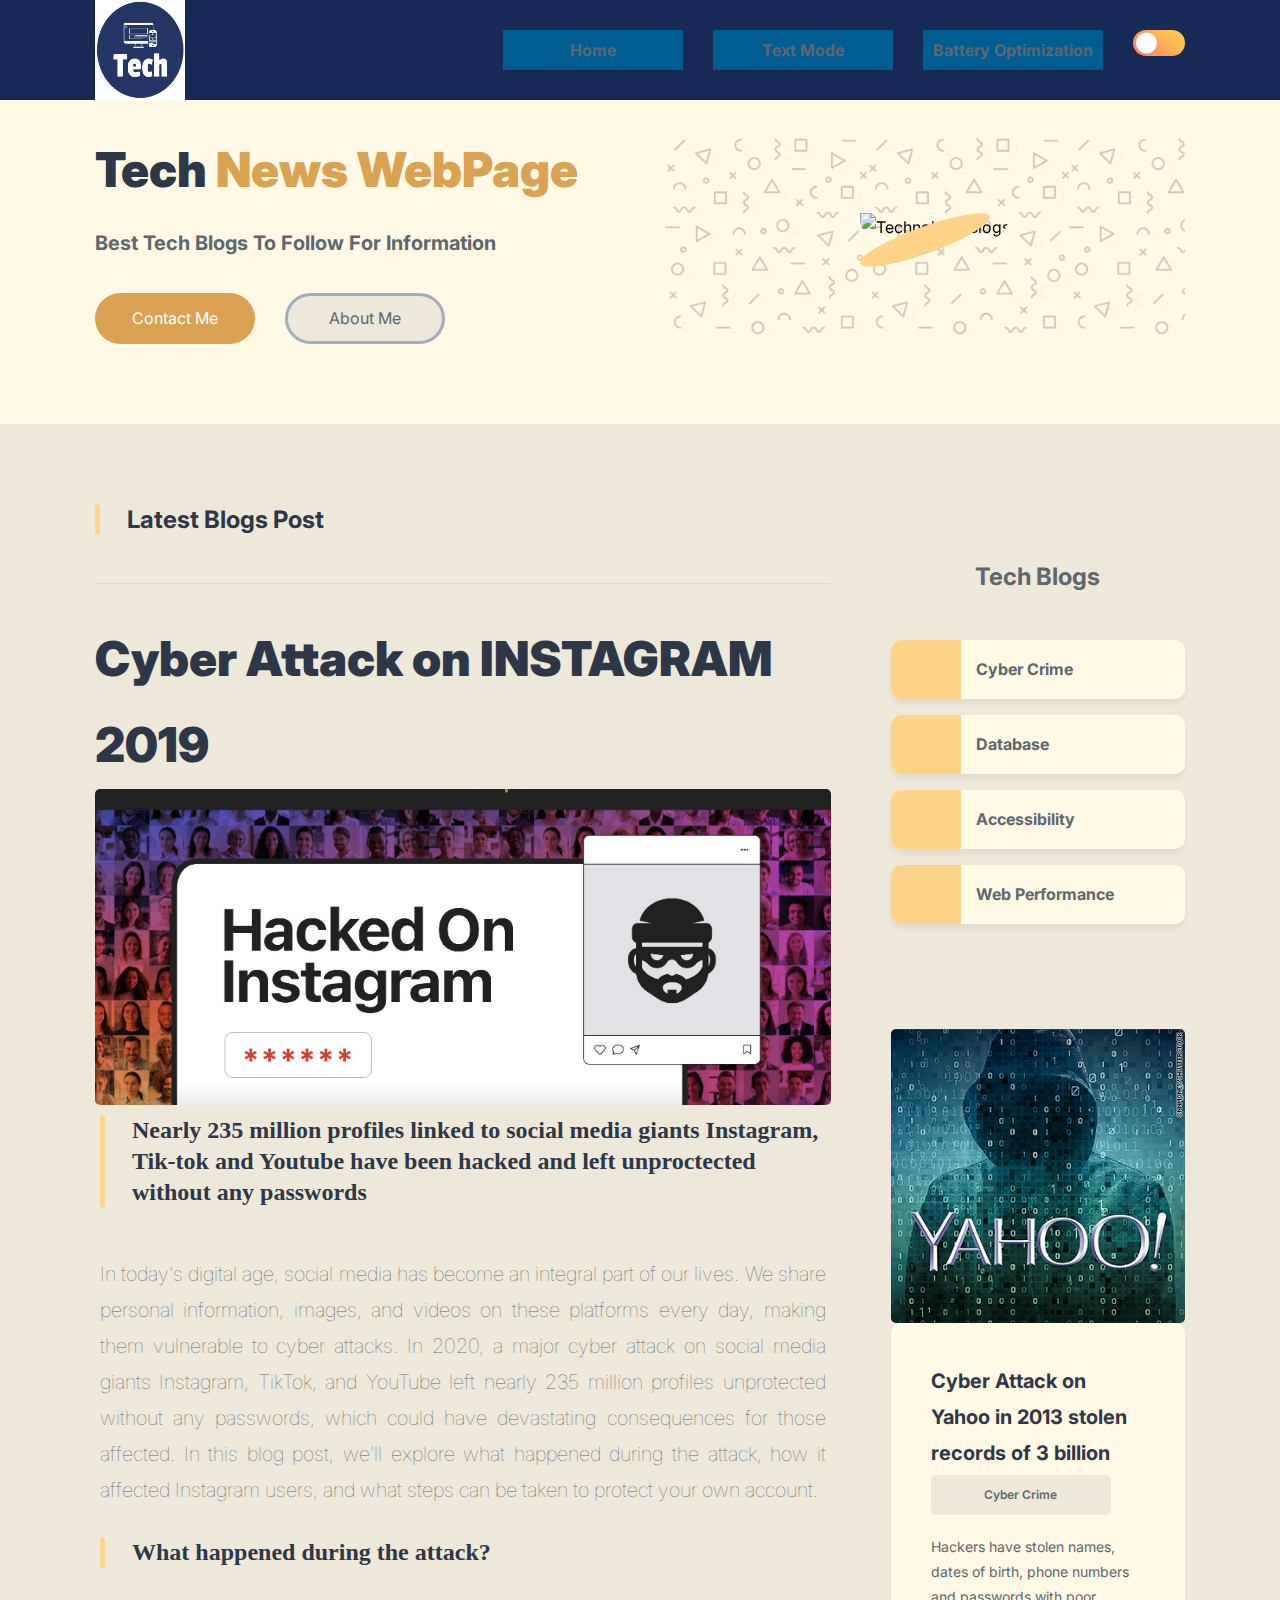
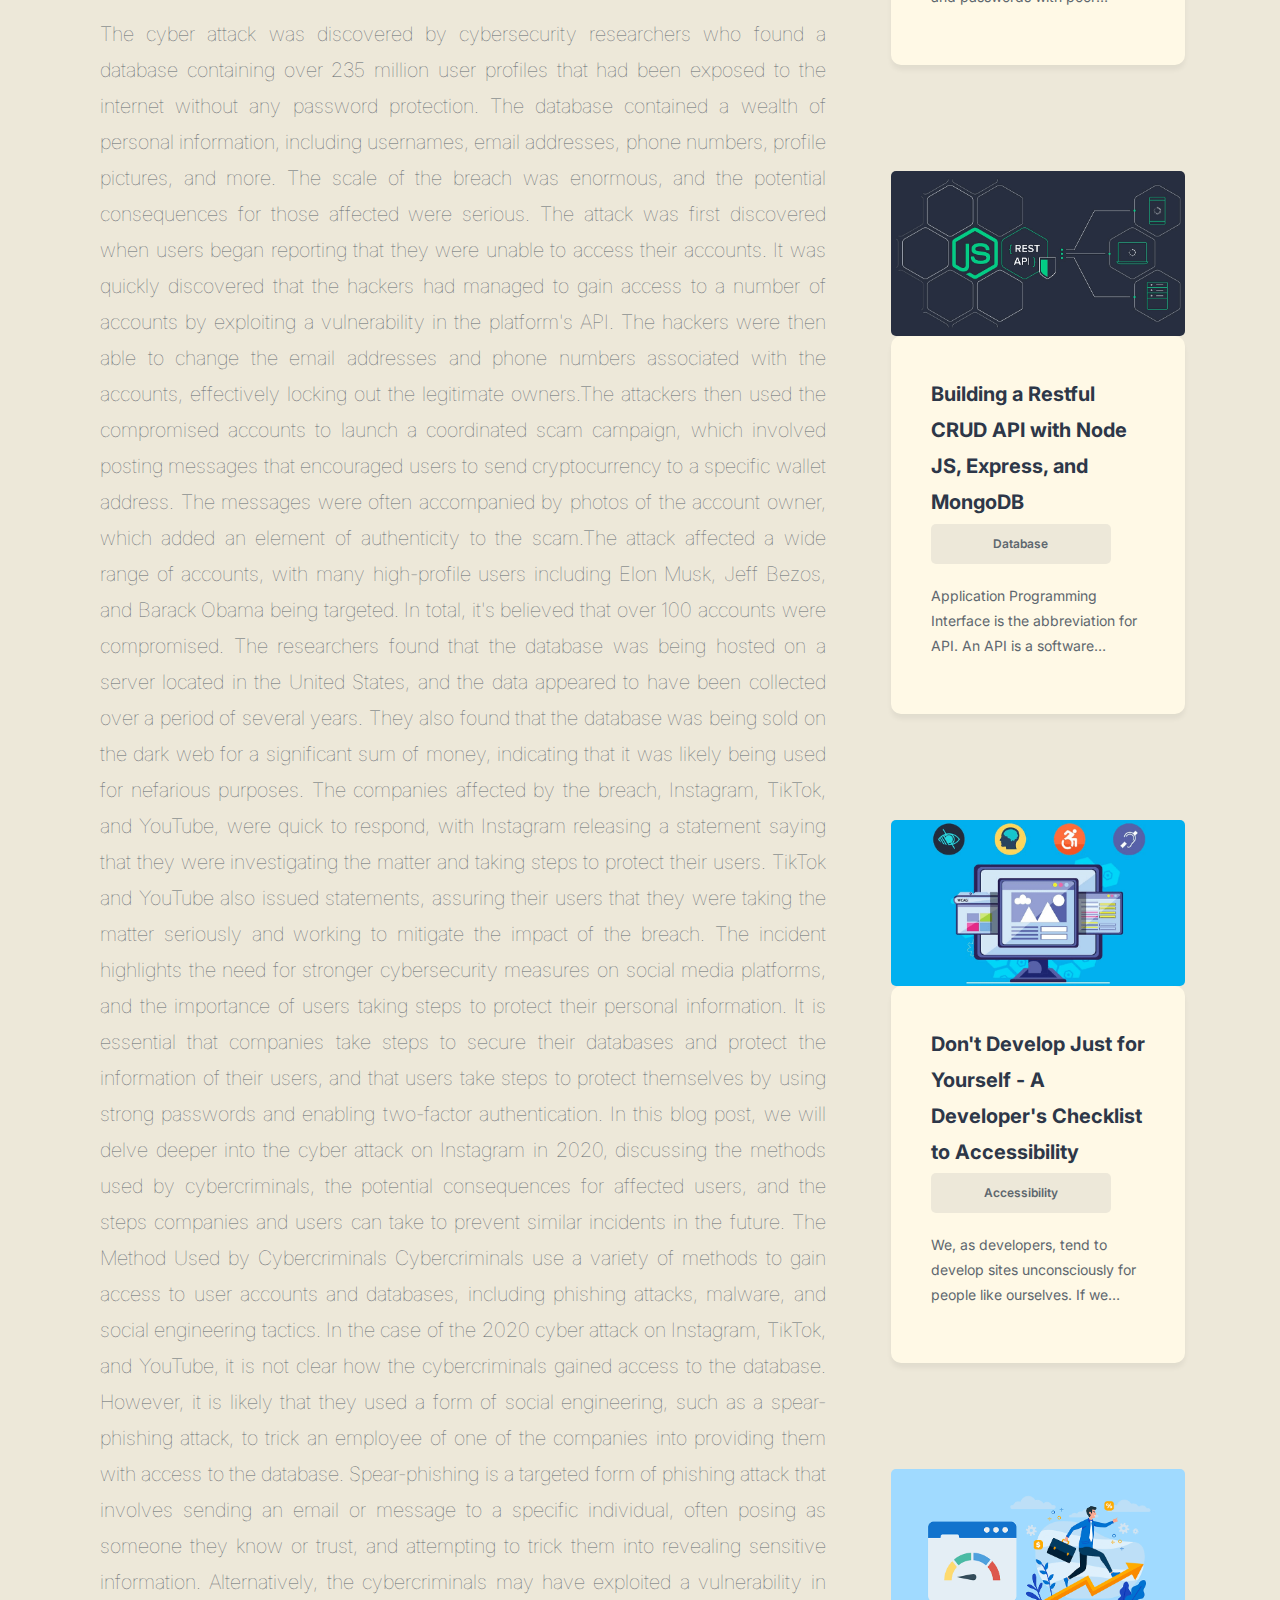
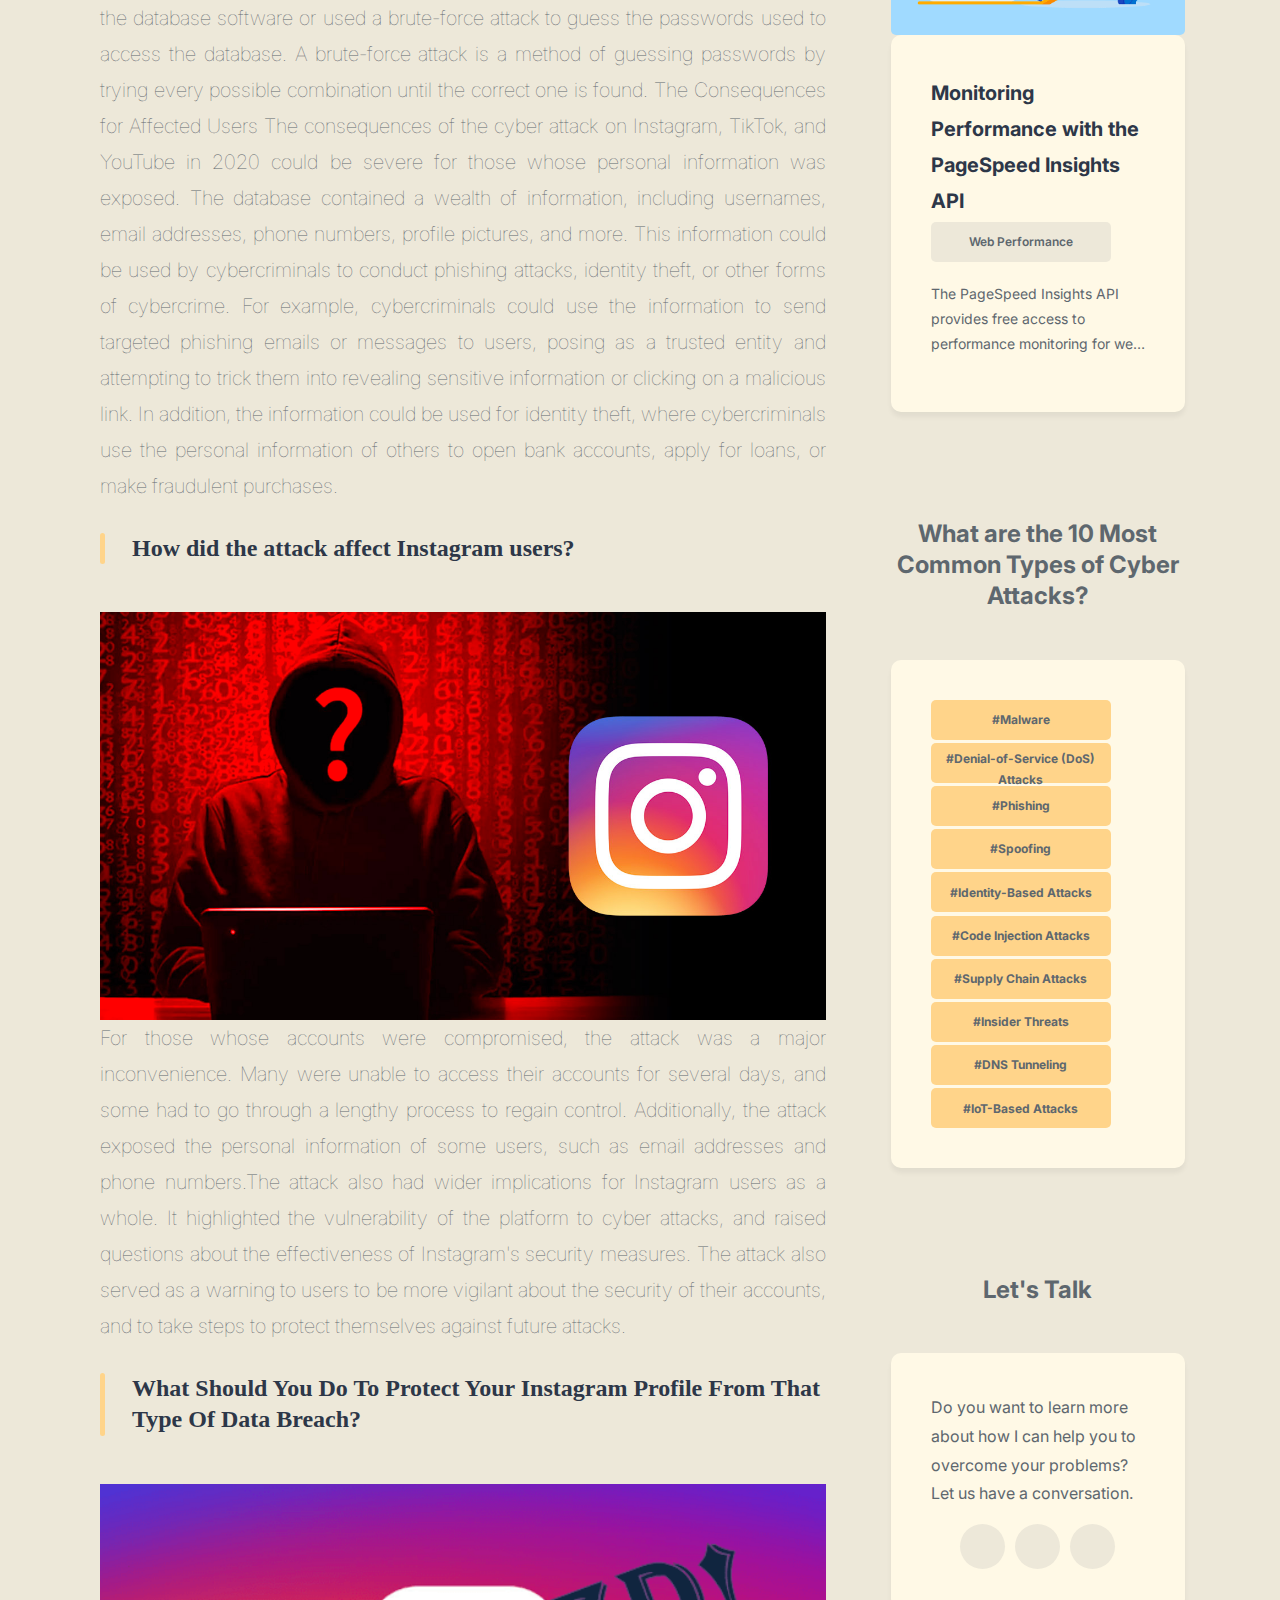
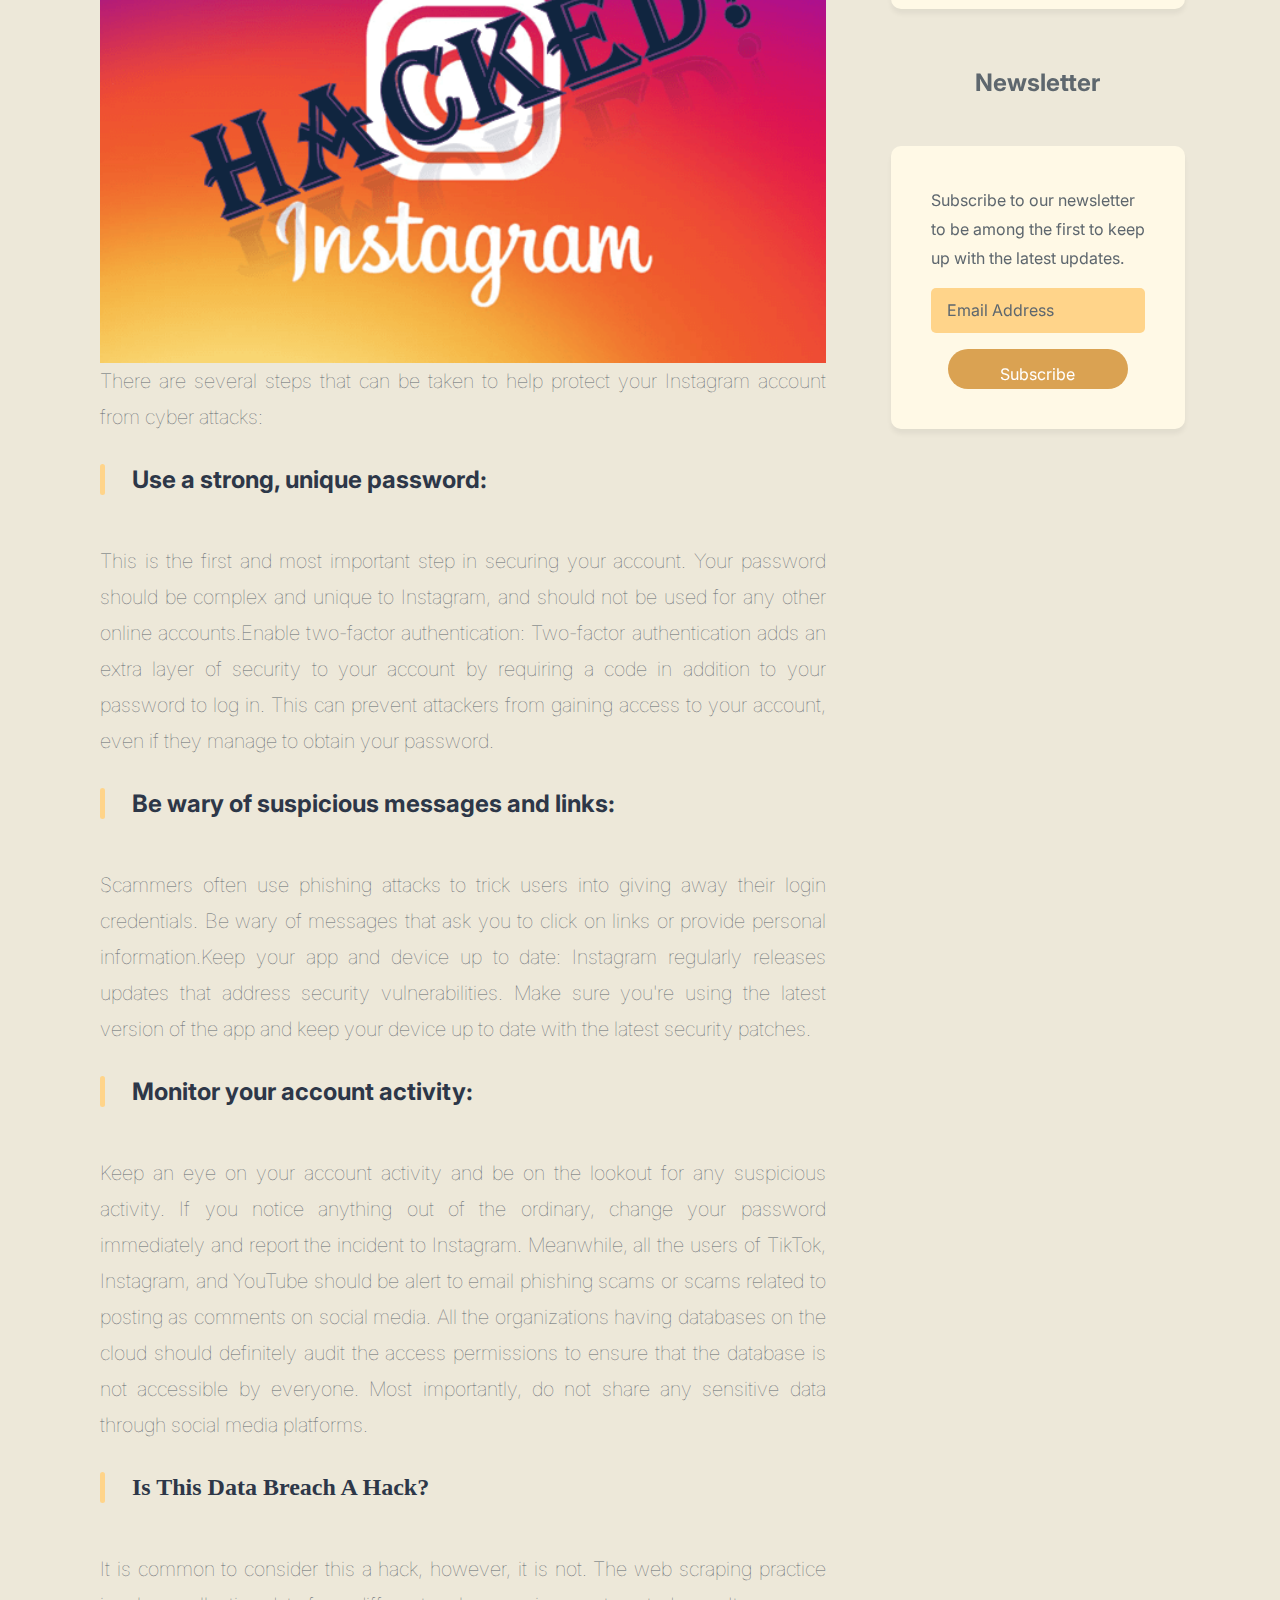
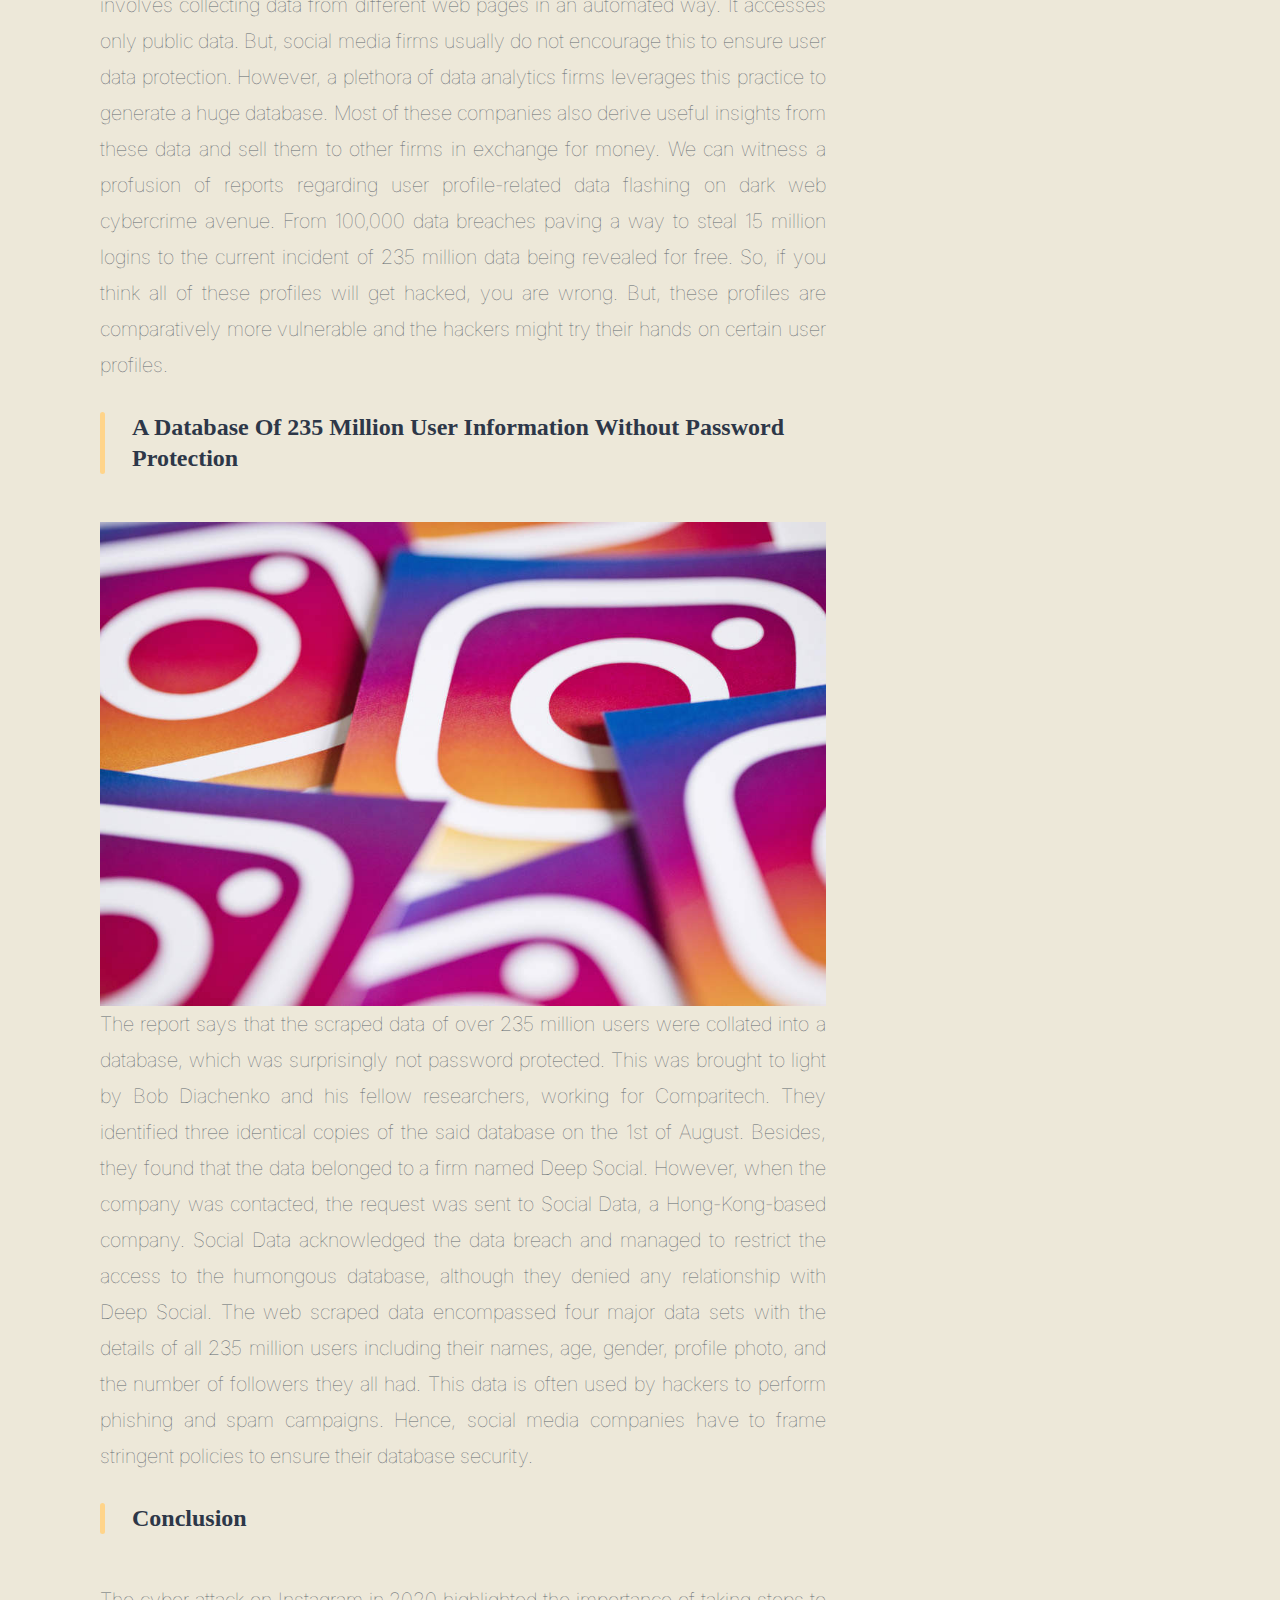
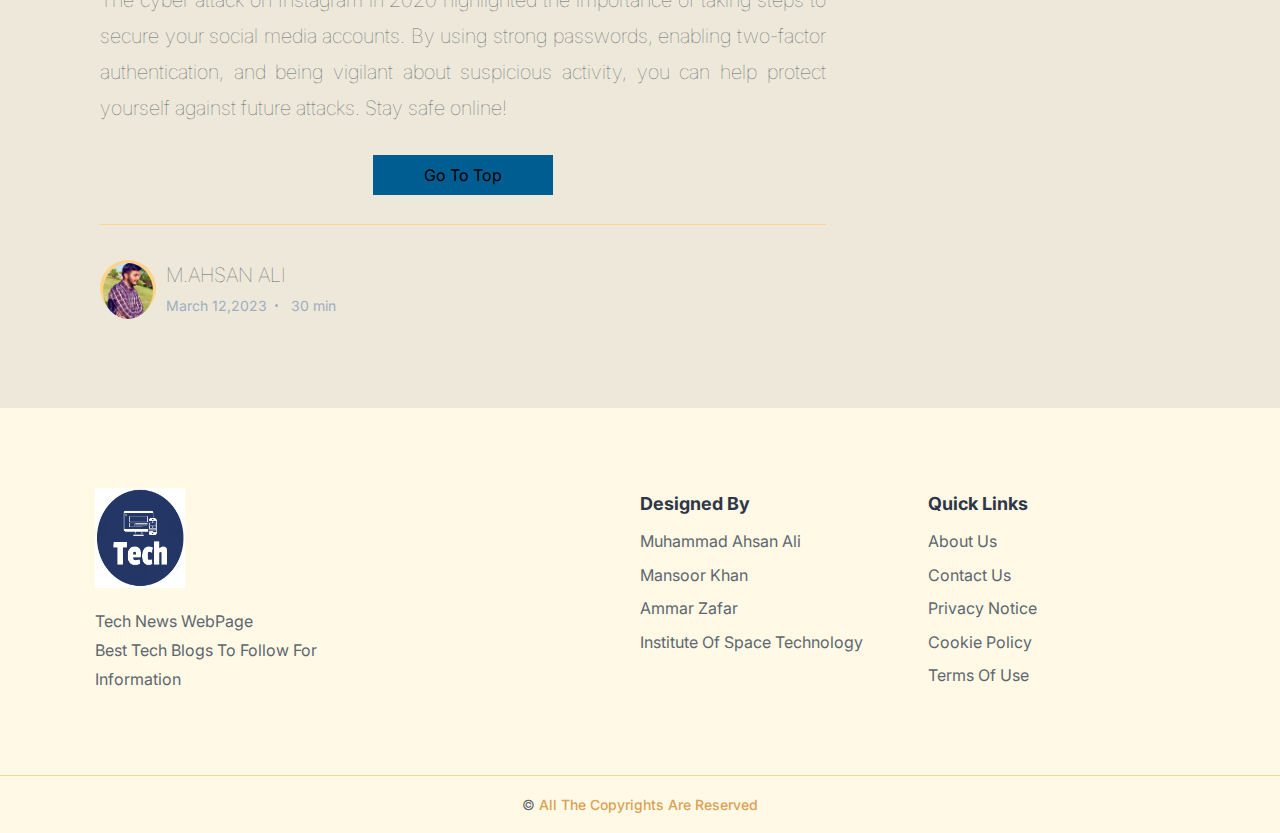
==== commit 320e0314: "19" ====
--- a/200901025_CyberAttack_INSTAGRAM/index.html
+++ b/200901025_CyberAttack_INSTAGRAM/index.html
@@ -136,7 +136,7 @@
           <!-- =========================================================================== -->
           <p class="copyright"></p>
           <h1><a href="" class="h1">
-              <m>Cyber Attack on INSTAGRAM 2020</m>
+              <m>Cyber Attack on INSTAGRAM 2019</m>
             </a></h1>
           <div class="blog-card-banner">
             <img src="./assets/images/insta1.png" alt="Building a Restful CRUD API with Node JS, Express, and MongoDB"
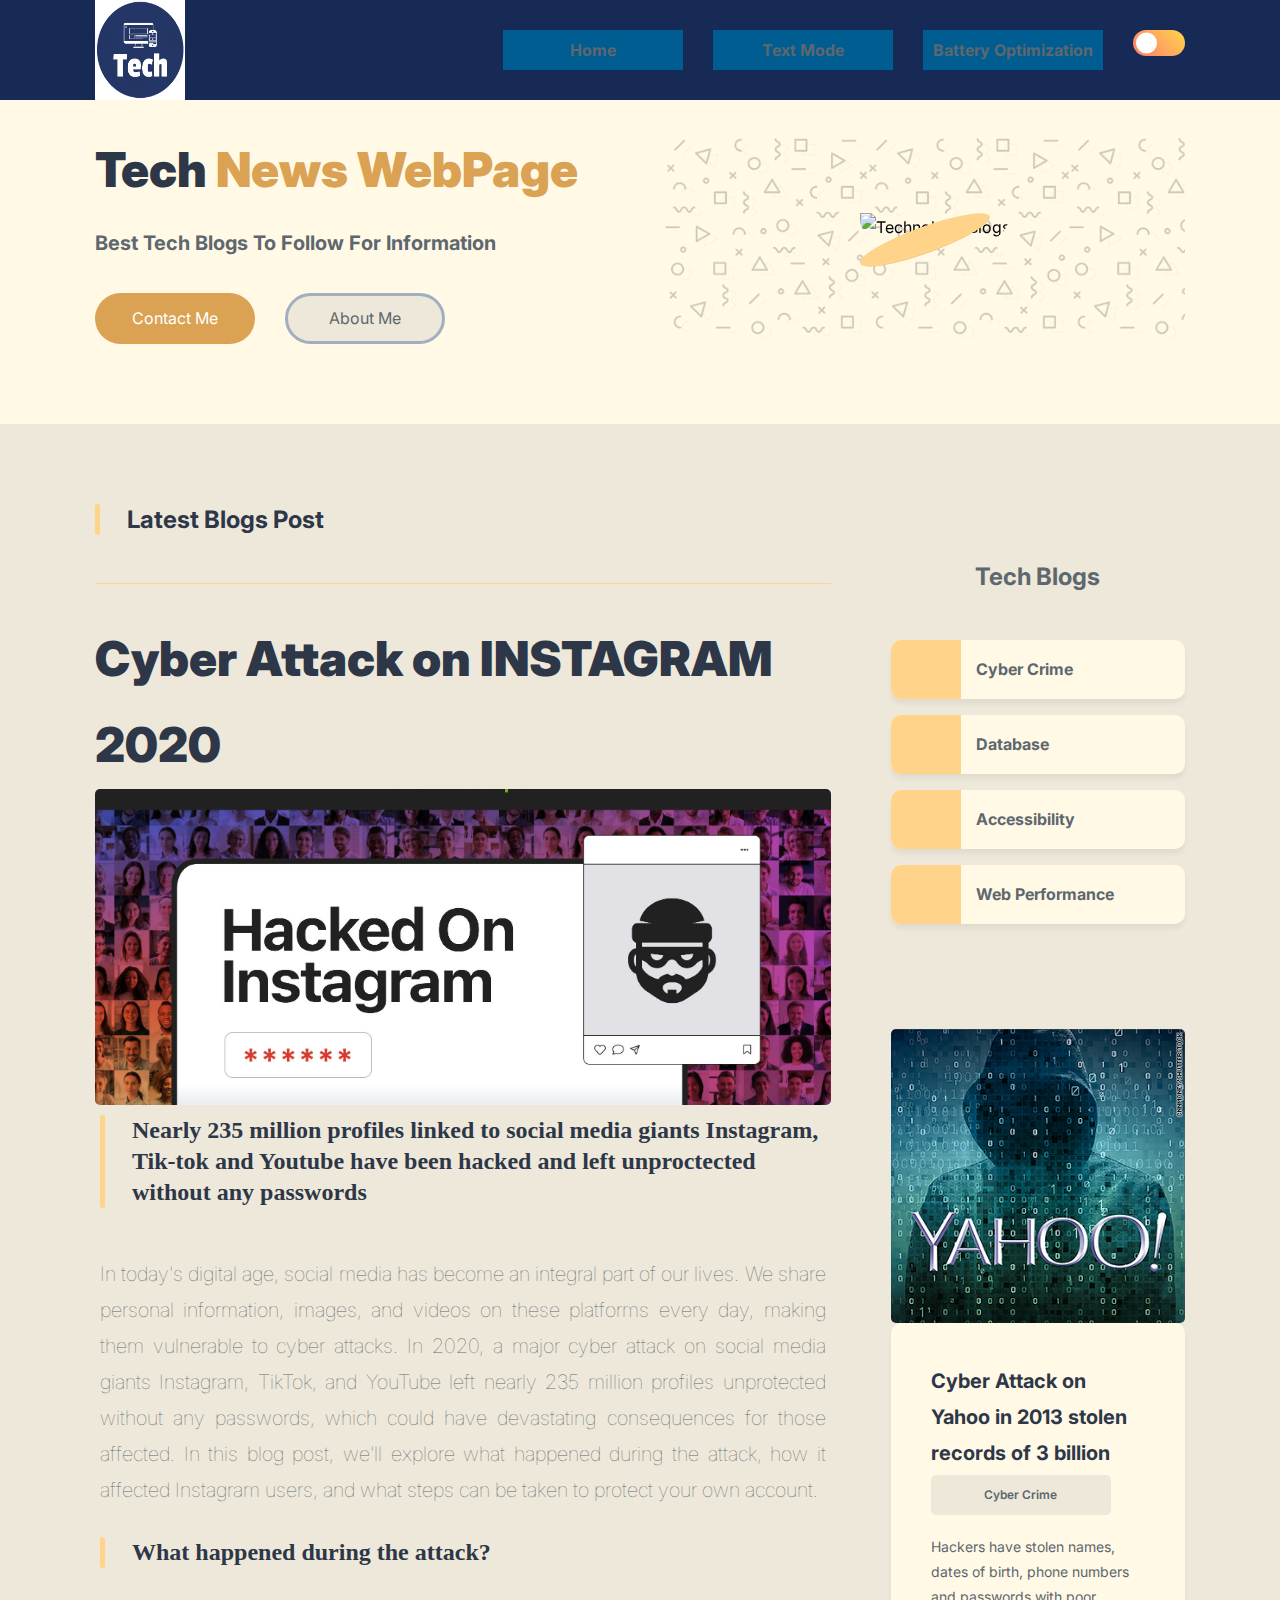
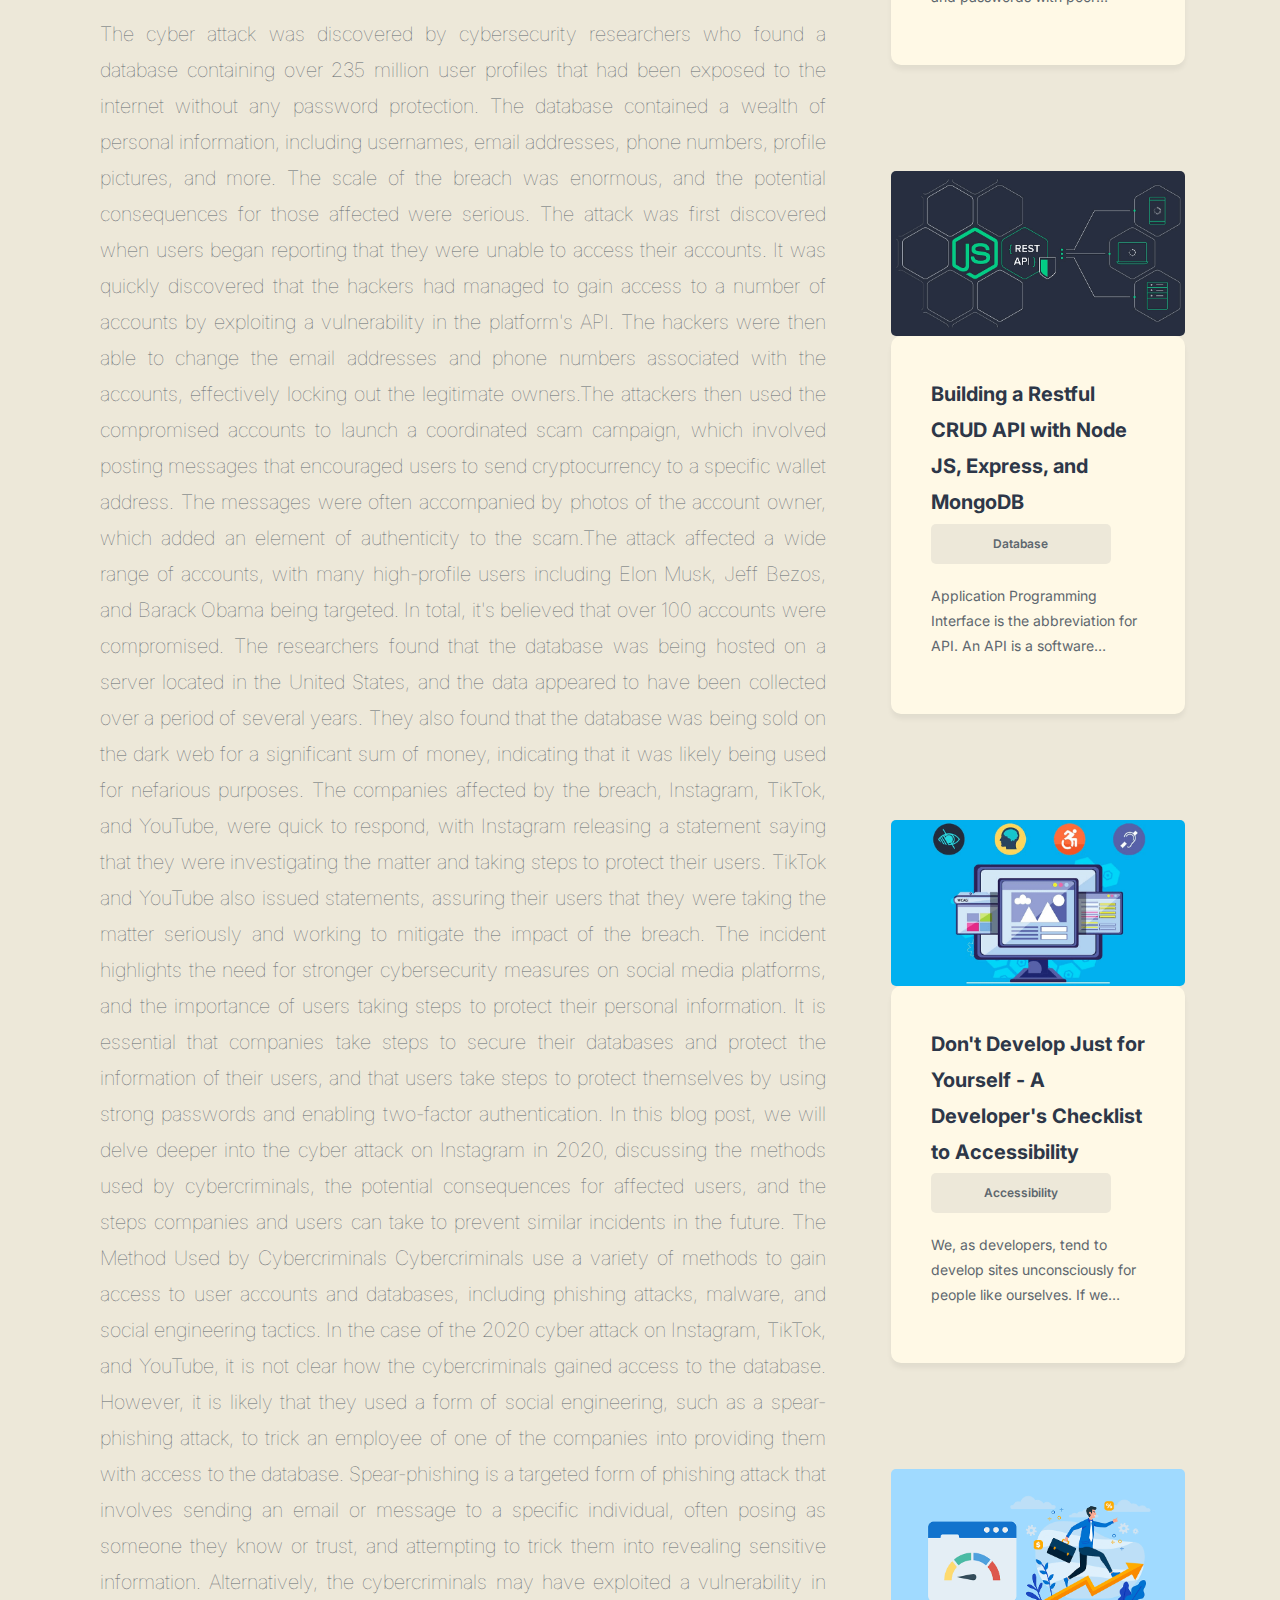
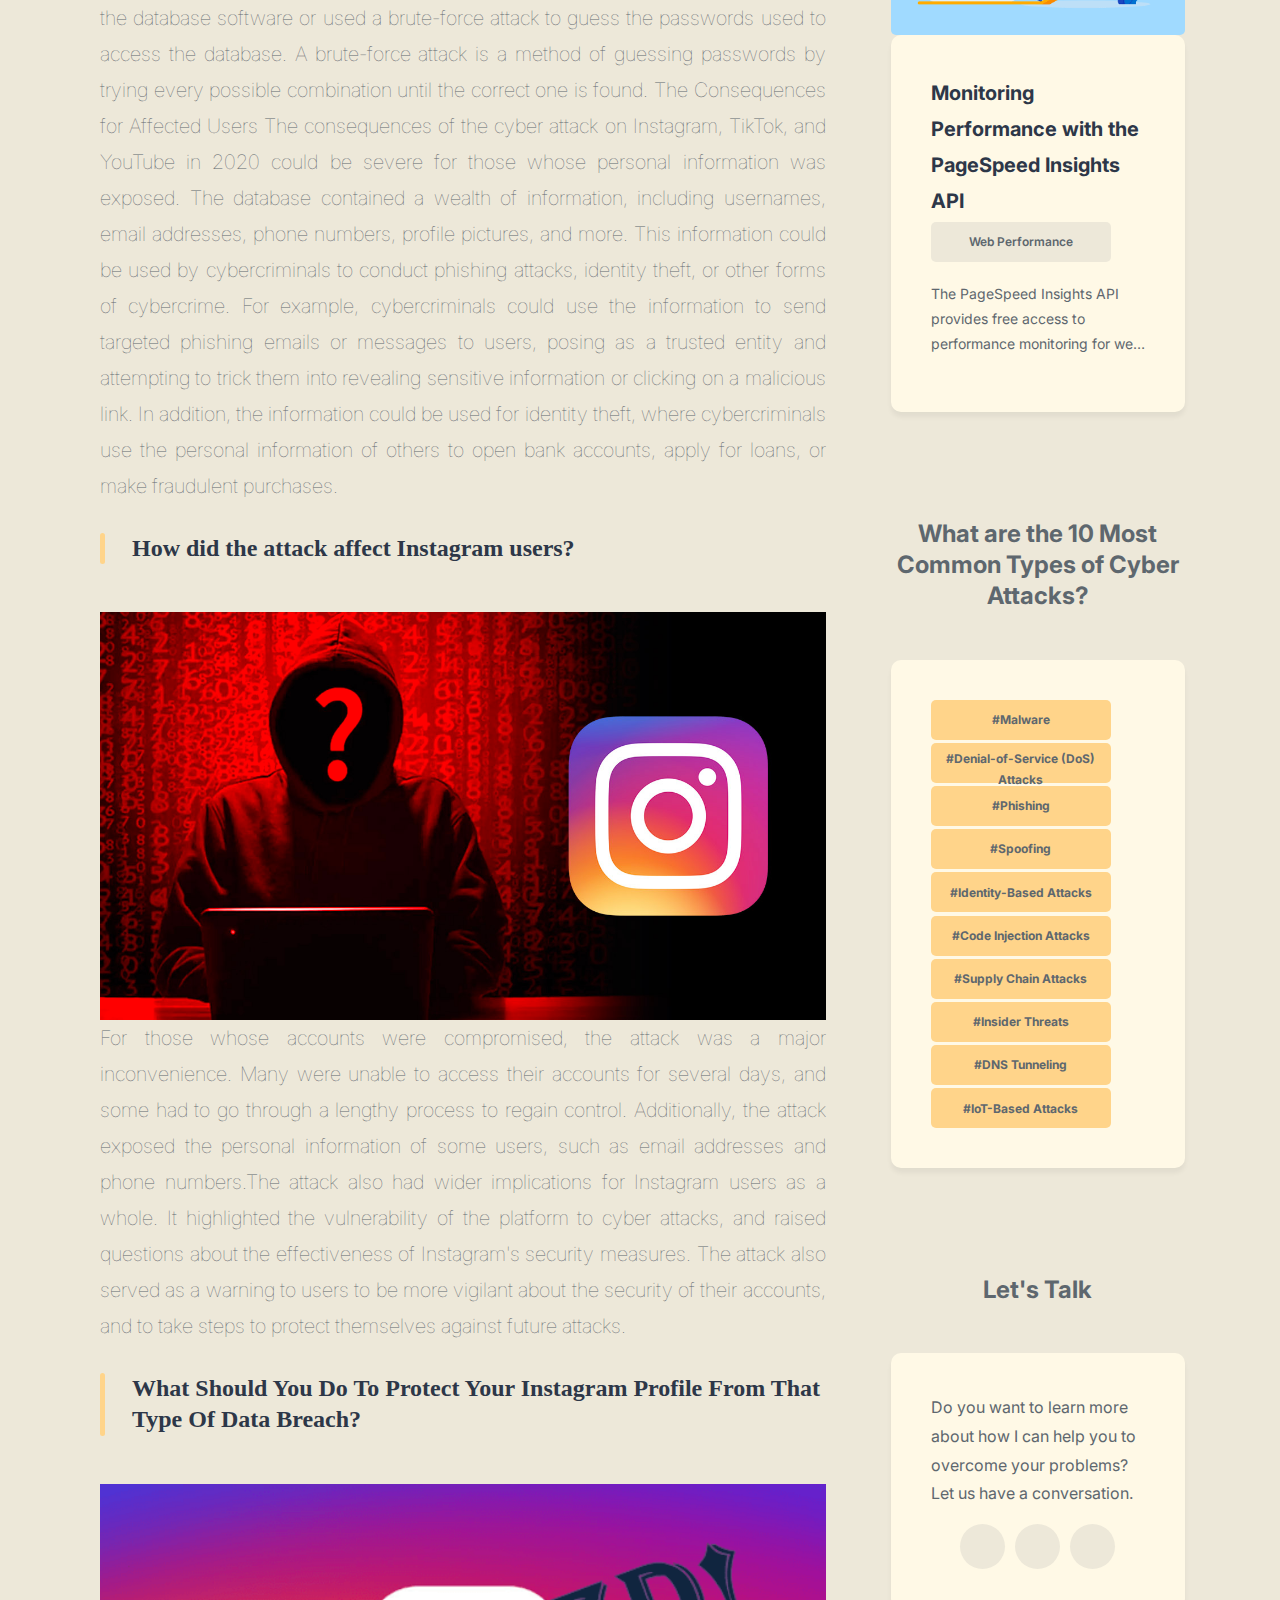
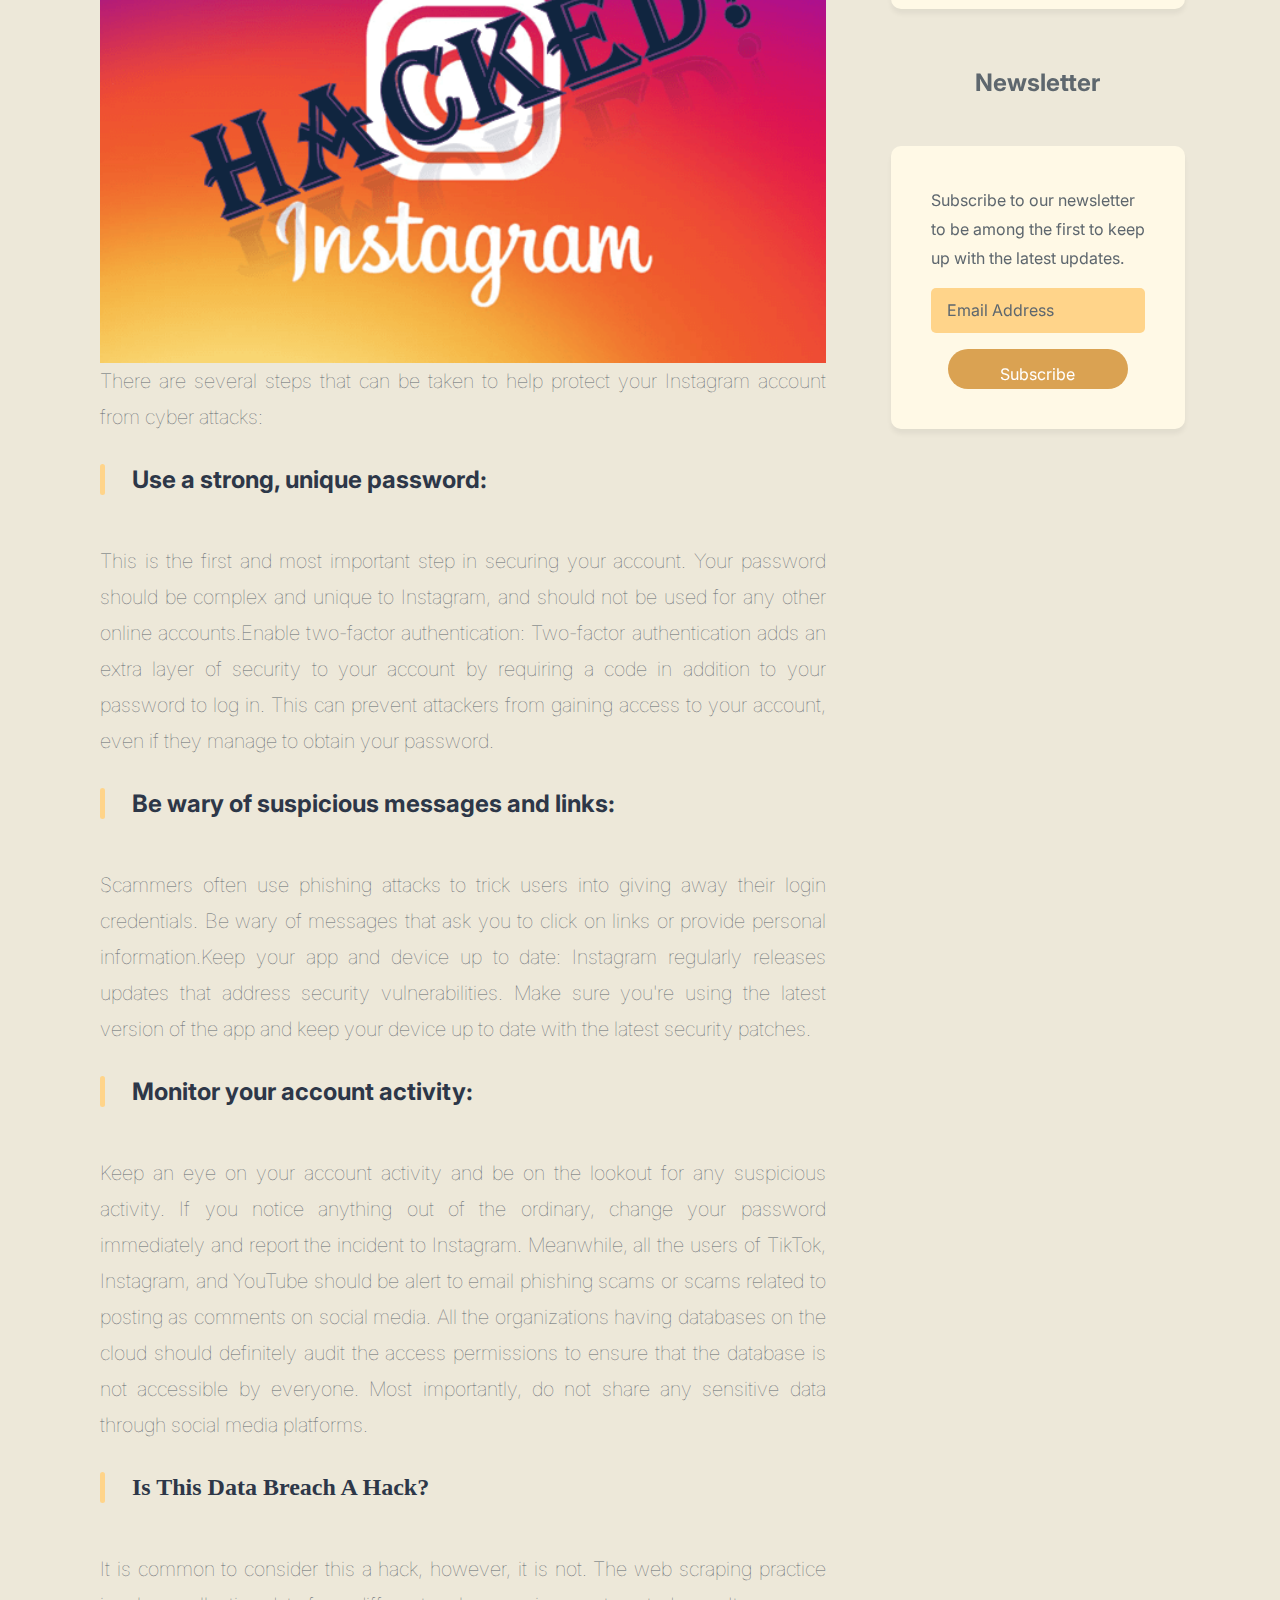
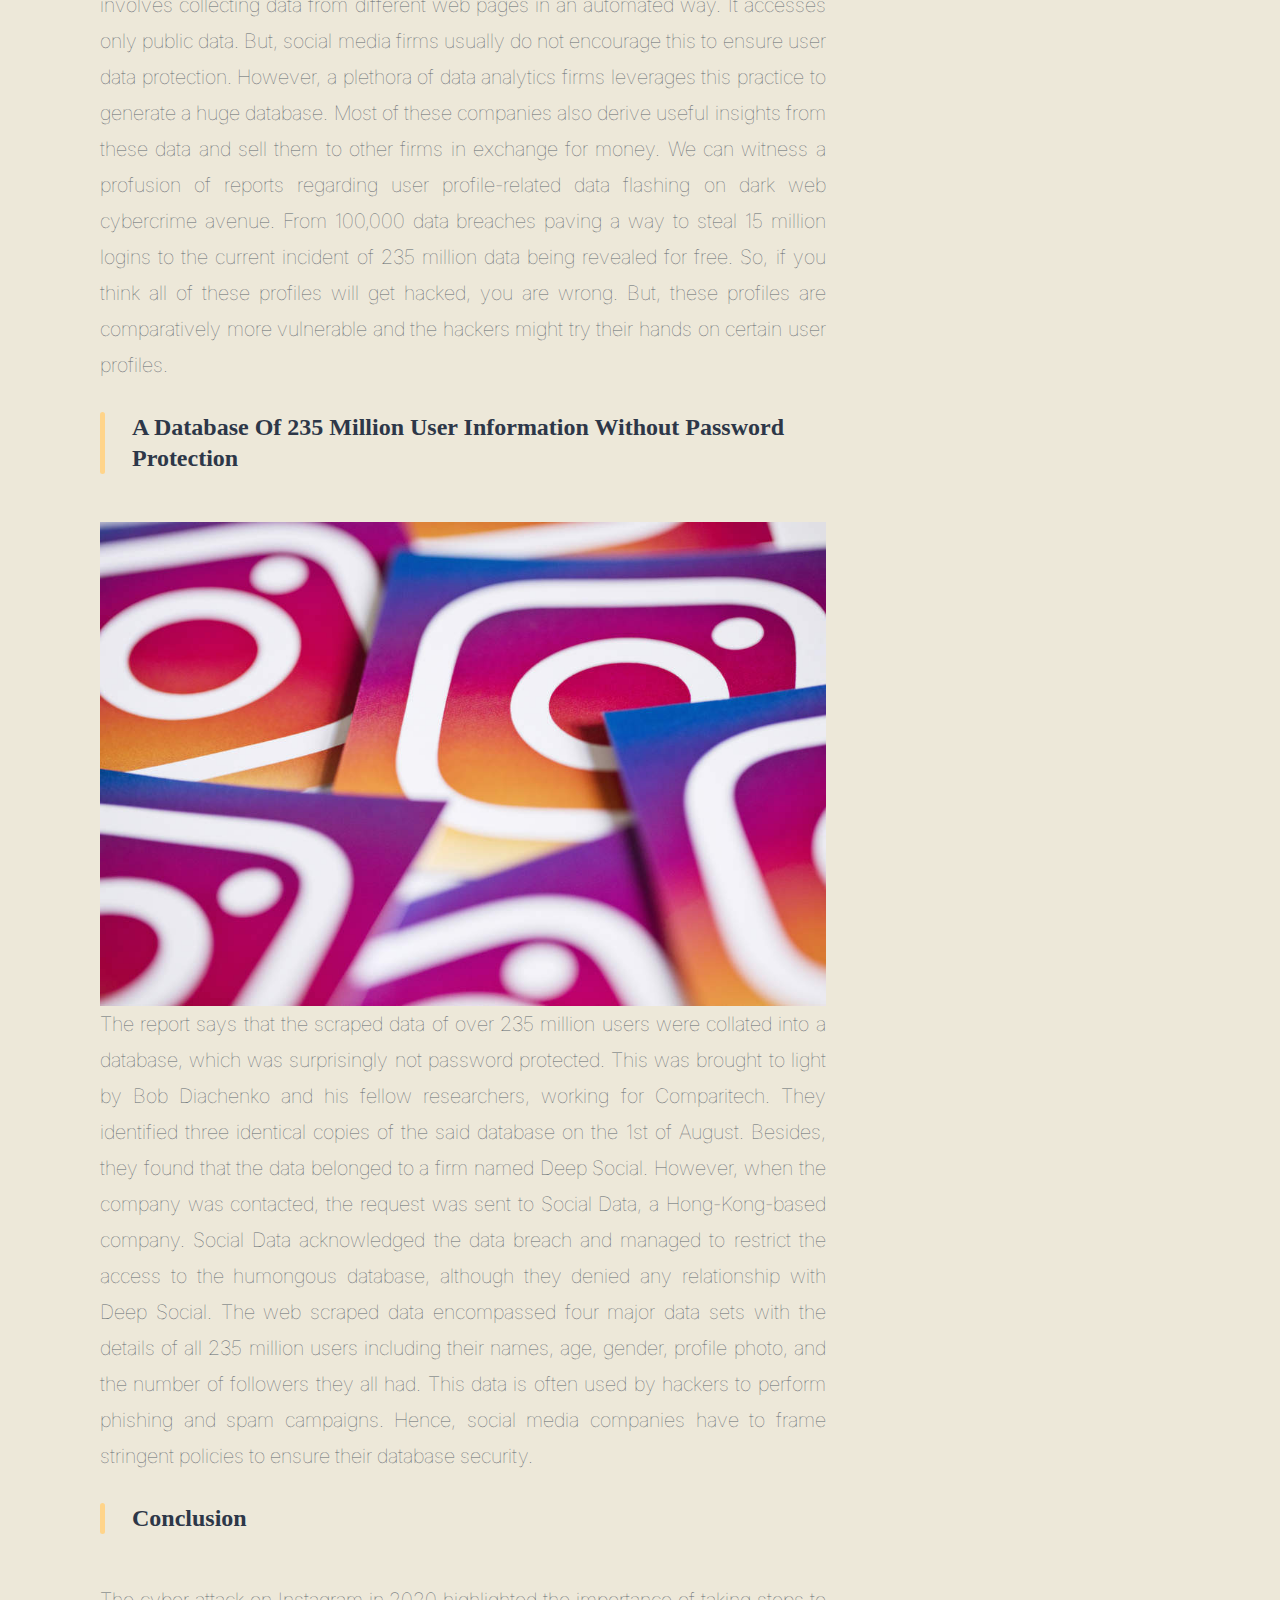
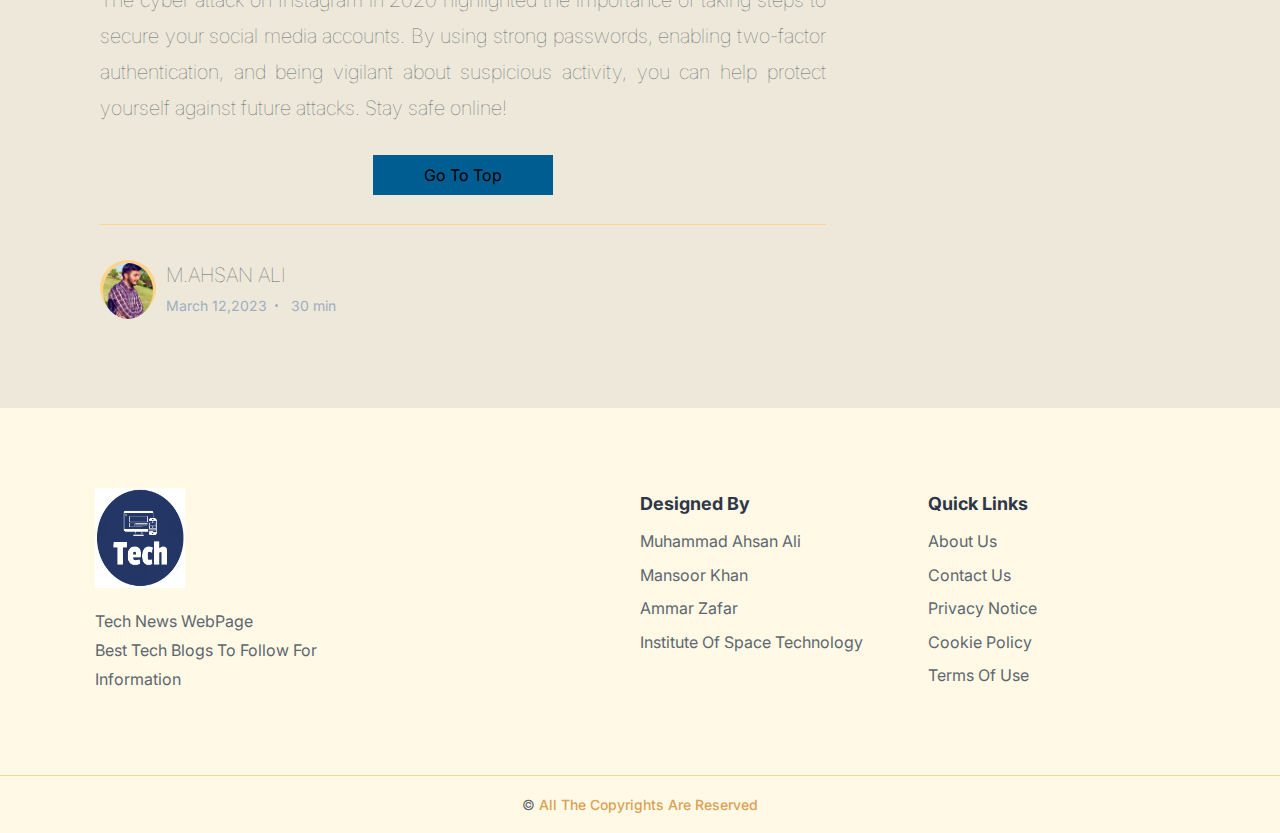
==== commit 09628fdb: "Back to original" ====
--- a/200901025_CyberAttack_INSTAGRAM/index.html
+++ b/200901025_CyberAttack_INSTAGRAM/index.html
@@ -136,7 +136,7 @@
           <!-- =========================================================================== -->
           <p class="copyright"></p>
           <h1><a href="" class="h1">
-              <m>Cyber Attack on INSTAGRAM 2019</m>
+              <m>Cyber Attack on INSTAGRAM 2020</m>
             </a></h1>
           <div class="blog-card-banner">
             <img src="./assets/images/insta1.png" alt="Building a Restful CRUD API with Node JS, Express, and MongoDB"
